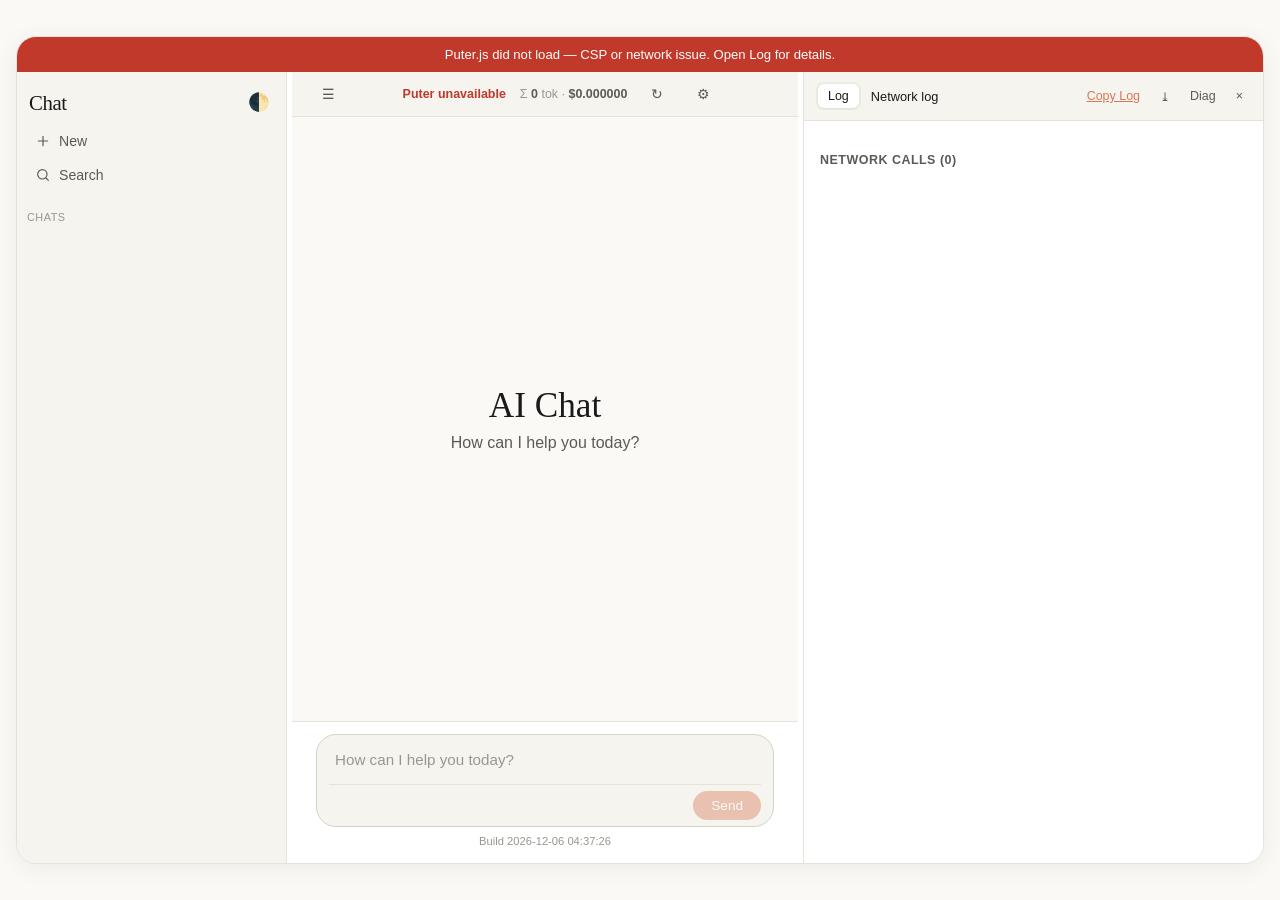
==== index.html @ 07fd9dcd "Update index.html" ====
<!DOCTYPE html>
<html lang="en" data-theme="light">
<head>
<meta charset="UTF-8" />
<meta http-equiv="Content-Security-Policy" content="default-src 'self'; script-src 'self' 'unsafe-eval' 'unsafe-inline' https://js.puter.com; connect-src 'self' https://api.puter.com https://js.puter.com https://*.puter.com wss://api.puter.com wss://*.puter.com; style-src 'self' 'unsafe-inline' https://fonts.googleapis.com; font-src 'self' data: https://js.puter.com https://fonts.gstatic.com https://fonts.googleapis.com; img-src 'self' data: blob: https:; frame-src 'self' data: blob: https://puter.com https://*.puter.com; child-src 'self' data: blob: https://puter.com https://*.puter.com;">
<meta name="viewport" content="width=device-width, initial-scale=1.0" />
<title>AI Chat · Puter</title>
<style>
:root{
  --bg:#faf9f5;--surface-0:#ffffff;--surface-1:#f5f4ee;--surface-2:#ecebe3;--surface-3:#e4e2d7;
  --text-primary:#1a1a1a;--text-secondary:#5c5a54;--text-muted:#9a978e;
  --border:#e5e3d9;--border-strong:#d6d3c6;--accent:#d97757;--accent-hover:#c96647;--danger:#c0392b;
  --user-bubble:#f0eee6;--code-bg:#f7f6f0;--code-border:#e0ddd2;
  --font-ui:'Segoe UI',-apple-system,BlinkMacSystemFont,sans-serif;
  --font-serif:Georgia,'Times New Roman',serif;
  --font-mono:'SF Mono','Consolas','Courier New',monospace;
  --radius:12px;--radius-sm:8px;--radius-lg:20px;
  --sidebar-w:270px;--sidepanel-w:460px;
}
[data-theme="dark"]{
  --bg:#1a1915;--surface-0:#22211d;--surface-1:#2a2924;--surface-2:#35332c;--surface-3:#3f3d35;
  --text-primary:#f0eee6;--text-secondary:#b8b5a8;--text-muted:#7d7a6e;
  --border:#3a3830;--border-strong:#4a4840;--accent:#d97757;--accent-hover:#e88a6c;
  --user-bubble:#35332c;--code-bg:#1e1d19;--code-border:#3a3830;
}
*{margin:0;padding:0;box-sizing:border-box}
body{font-family:var(--font-ui);background:var(--bg);color:var(--text-primary);min-height:100vh;overflow:hidden;display:flex;justify-content:center;align-items:center;padding:16px;transition:background .2s,color .2s}
.app-layout{display:flex;width:100%;max-width:1500px;height:92vh;background:var(--surface-0);border-radius:var(--radius-lg);box-shadow:0 4px 24px rgba(0,0,0,.06);overflow:hidden;border:1px solid var(--border);position:relative;flex-direction:column}
.banner{display:none;padding:10px 16px;background:var(--danger);color:#fff;font-size:.82rem;text-align:center;font-weight:500}
.banner.visible{display:block}
.loading-banner{display:none;padding:8px 16px;background:var(--surface-2);color:var(--text-secondary);font-size:.8rem;text-align:center;border-bottom:1px solid var(--border)}
.loading-banner.visible{display:block}
.loading-banner .spinner{display:inline-block;width:12px;height:12px;border:2px solid var(--border-strong);border-top-color:var(--accent);border-radius:50%;animation:spin .8s linear infinite;vertical-align:-2px;margin-right:6px}
@keyframes spin{to{transform:rotate(360deg)}}
.main-row{display:flex;flex:1;min-height:0;position:relative}
.sidebar{width:var(--sidebar-w);background:var(--surface-1);border-right:1px solid var(--border);display:flex;flex-direction:column;flex-shrink:0;overflow:hidden;transition:width .15s ease}
.sidebar.hidden{width:0;border-right:none}
.sidebar-header{padding:16px 12px 8px;display:flex;justify-content:space-between;align-items:center}
.brand{font-family:var(--font-serif);font-size:1.3rem;font-weight:500;letter-spacing:-.02em}
.sidebar-header button{background:none;border:none;font-size:1.1rem;cursor:pointer;color:var(--text-muted);padding:4px;border-radius:6px}
.sidebar-header button:hover{background:var(--surface-2)}
.sidebar-rows{padding:0 8px 8px;display:flex;flex-direction:column;gap:2px}
.side-row{display:flex;align-items:center;gap:8px;padding:8px 10px;border-radius:8px;cursor:pointer;font-size:.88rem;color:var(--text-secondary);background:none;border:none;text-align:left;width:100%;transition:background .15s;white-space:nowrap}
.side-row:hover{background:var(--surface-2);color:var(--text-primary)}
.side-row svg{width:16px;height:16px;flex-shrink:0;stroke:currentColor;fill:none;stroke-width:1.8;stroke-linecap:round;stroke-linejoin:round}
.side-row .shortcut{margin-left:auto;font-size:.68rem;color:var(--text-muted);opacity:0;transition:opacity .15s}
.side-row:hover .shortcut{opacity:1}
.history-list{flex:1;overflow-y:auto;padding:4px 8px 8px}
.history-section-label{font-size:.68rem;text-transform:uppercase;letter-spacing:.5px;color:var(--text-muted);padding:12px 10px 4px}
.history-item{padding:8px 12px;border-radius:var(--radius-sm);cursor:pointer;font-size:.85rem;color:var(--text-secondary);margin-bottom:2px;white-space:nowrap;overflow:hidden;text-overflow:ellipsis;transition:background .15s}
.history-item:hover{background:var(--surface-2)}
.history-item.active{background:var(--surface-3);color:var(--text-primary);font-weight:500}
.history-meta{font-size:.66rem;color:var(--text-muted);margin-top:2px;font-variant-numeric:tabular-nums}
.resizer{width:5px;background:transparent;cursor:col-resize;flex-shrink:0;position:relative;z-index:5;transition:background .15s}
.resizer:hover,.resizer.dragging{background:var(--accent);opacity:.5}
.chat-container{flex:1;display:flex;flex-direction:column;min-width:0;position:relative}
.top-bar{display:flex;justify-content:space-between;align-items:center;padding:10px 20px;background:var(--surface-1);border-bottom:1px solid var(--border);gap:12px}
.top-bar button{background:none;border:none;font-size:.85rem;color:var(--text-secondary);cursor:pointer;padding:4px 10px;border-radius:6px;transition:background .15s}
.top-bar button:hover{background:var(--surface-2)}
.top-bar button.hidden{display:none}
.usage-bar{display:flex;gap:14px;align-items:center;font-size:.78rem;color:var(--text-muted);flex-wrap:wrap}
.usage-bar b{color:var(--text-secondary);font-weight:600}
.usage-bar .err{color:var(--danger);font-weight:600}
.chat-messages{flex:1;padding:28px 24px;overflow-y:auto;display:flex;flex-direction:column;gap:18px;background:var(--bg);position:relative}
.welcome{text-align:center;color:var(--text-muted);margin:auto;padding:40px}
.welcome h1{font-family:var(--font-serif);font-weight:400;font-size:2.2rem;margin-bottom:8px;color:var(--text-primary)}
.welcome p{font-size:1rem;color:var(--text-secondary)}
.message{max-width:82%;padding:14px 18px;border-radius:var(--radius);line-height:1.6;font-size:.95rem}
.user-message{background:var(--user-bubble);align-self:flex-end;border-bottom-right-radius:4px}
.ai-message{background:var(--surface-0);border:1px solid var(--border);align-self:flex-start;border-bottom-left-radius:4px;width:82%}
.ai-message.error{border-color:var(--danger)}
.message-sender{font-size:.7rem;font-weight:600;text-transform:uppercase;letter-spacing:.4px;color:var(--text-muted);margin-bottom:6px;font-family:var(--font-mono)}
.message-content{white-space:pre-wrap;word-break:break-word}
.reasoning{margin:8px 0;border:1px solid var(--border);border-radius:8px;background:var(--surface-1);overflow:hidden}
.reasoning summary{padding:6px 12px;font-size:.75rem;color:var(--text-secondary);cursor:pointer;user-select:none;background:var(--surface-2)}
.reasoning pre{padding:10px 12px;font-family:var(--font-mono);font-size:.78rem;line-height:1.5;color:var(--text-primary);white-space:pre-wrap;max-height:220px;overflow:auto}
.code-block{margin:10px 0;border:1px solid var(--code-border);border-radius:8px;overflow:hidden;background:var(--code-bg);white-space:normal}
.code-block-header{display:flex;justify-content:space-between;align-items:center;padding:6px 12px;background:var(--surface-2);font-size:.72rem;color:var(--text-secondary);border-bottom:1px solid var(--code-border)}
.code-block-header button{background:none;border:none;font-size:.72rem;color:var(--accent);cursor:pointer;text-decoration:underline}
.code-block pre{margin:0;padding:12px;overflow-x:auto;font-family:var(--font-mono);font-size:.8rem;line-height:1.5;color:var(--text-primary);white-space:pre}
.msg-meta{margin-top:10px;display:flex;justify-content:space-between;align-items:center;gap:8px;font-size:.7rem;color:var(--text-muted);font-variant-numeric:tabular-nums;border-top:1px solid var(--border);padding-top:8px;flex-wrap:wrap}
.msg-meta button{background:none;border:none;font-size:.7rem;color:var(--accent);cursor:pointer;text-decoration:underline;padding:0}
.scroll-helper{position:absolute;left:50%;transform:translateX(-50%);bottom:20px;width:36px;height:36px;border-radius:50%;background:var(--surface-0);border:1px solid var(--border-strong);box-shadow:0 2px 8px rgba(0,0,0,.1);display:none;align-items:center;justify-content:center;cursor:pointer;z-index:10;color:var(--text-secondary)}
.scroll-helper.visible{display:flex}
.scroll-helper:hover{background:var(--surface-2)}
.composer{padding:12px 24px 16px;background:var(--surface-0);border-top:1px solid var(--border)}
.attachments{display:none;flex-wrap:wrap;gap:8px;margin-bottom:8px}
.attachments.active{display:flex}
.attachment-tile{display:flex;align-items:center;gap:8px;padding:6px 10px;background:var(--surface-2);border:1px solid var(--border-strong);border-radius:8px;font-size:.78rem;max-width:220px}
.attachment-tile .icon{width:24px;height:24px;flex-shrink:0;display:flex;align-items:center;justify-content:center;background:#418CFF;border-radius:5px;color:#fff;font-size:.6rem;font-weight:700}
.attachment-tile .info{flex:1;min-width:0}
.attachment-tile .name{color:var(--text-primary);white-space:nowrap;overflow:hidden;text-overflow:ellipsis}
.attachment-tile .size{font-size:.65rem;color:var(--text-muted)}
.attachment-tile .remove{background:none;border:none;font-size:1rem;cursor:pointer;color:var(--text-muted);padding:0 2px}
.attachment-tile .remove:hover{color:var(--accent)}
.composer-box{background:var(--surface-1);border:1px solid var(--border-strong);border-radius:var(--radius-lg);padding:10px 12px 6px;transition:border-color .2s,box-shadow .2s}
.composer-box:focus-within{border-color:var(--accent);box-shadow:0 0 0 3px rgba(217,119,87,.12)}
#chatInput{width:100%;background:transparent;border:none;outline:none;font-family:var(--font-ui);font-size:.95rem;line-height:1.5;color:var(--text-primary);resize:none;min-height:24px;max-height:200px;padding:4px 6px}
#chatInput::placeholder{color:var(--text-muted)}
.composer-chin{display:flex;justify-content:space-between;align-items:center;padding-top:6px;margin-top:4px;border-top:1px solid var(--border)}
.chin-left{display:flex;align-items:center;gap:8px;min-width:0}
.chin-left.hidden{display:none}
.chin-right{display:flex;align-items:center;gap:8px;margin-left:auto}
.model-select{background:transparent;border:none;font-size:.8rem;color:var(--text-secondary);cursor:pointer;padding:4px 6px;border-radius:6px;outline:none;max-width:170px}
.model-select:hover{background:var(--surface-2)}
.model-select option{background:var(--surface-0);color:var(--text-primary)}
.send-btn{background:var(--accent);color:#fff;border:none;padding:7px 18px;border-radius:20px;font-size:.85rem;font-weight:500;cursor:pointer;transition:background .15s,opacity .15s}
.send-btn:hover:not(:disabled){background:var(--accent-hover)}
.send-btn:disabled{opacity:.4;cursor:not-allowed}
.streaming{display:none;text-align:center;color:var(--text-muted);font-size:.8rem;margin-top:8px}
.streaming.active{display:block}
.build-status{text-align:center;padding-top:8px;font-size:.7rem;color:var(--text-muted);font-variant-numeric:tabular-nums}
.side-panel{width:var(--sidepanel-w);background:var(--surface-1);border-left:1px solid var(--border);display:flex;flex-direction:column;flex-shrink:0;overflow:hidden;transition:width .15s ease}
.side-panel.hidden{width:0;border-left:none}
.side-panel-header{display:flex;align-items:center;gap:6px;padding:10px 12px;border-bottom:1px solid var(--border);background:var(--surface-1);flex-wrap:wrap}
.segmented{display:inline-flex;background:var(--surface-2);border-radius:8px;padding:2px;flex-shrink:0}
.segmented button{background:none;border:none;padding:5px 10px;border-radius:6px;font-size:.78rem;color:var(--text-secondary);cursor:pointer}
.segmented button.active{background:var(--surface-0);color:var(--text-primary);box-shadow:0 1px 2px rgba(0,0,0,.05)}
.side-title{flex:1;min-width:120px;font-size:.8rem;color:var(--text-secondary);white-space:nowrap;overflow:hidden;text-overflow:ellipsis;padding-left:4px}
.side-title b{color:var(--text-primary);font-weight:500}
.side-title .sep{opacity:.5;margin:0 4px}
.side-actions{display:flex;gap:4px;flex-shrink:0;flex-wrap:wrap}
.side-actions button{background:none;border:none;font-size:.78rem;color:var(--text-secondary);cursor:pointer;padding:4px 8px;border-radius:6px}
.side-actions button:hover{background:var(--surface-2);color:var(--text-primary)}
.side-actions .primary{color:var(--accent);text-decoration:underline}
.side-close{font-size:1.1rem;padding:2px 8px;color:var(--text-muted);background:none;border:none;cursor:pointer;border-radius:6px;line-height:1}
.side-close:hover{background:var(--surface-2);color:var(--text-primary)}
.side-body{flex:1;display:flex;flex-direction:column;overflow:hidden;background:var(--surface-0)}
.side-tab{flex:1;display:flex;flex-direction:column;overflow:hidden;min-height:0}
.side-tab[hidden]{display:none}
.preview-frame{flex:1;border:none;background:#fff;width:100%;height:100%}
.code-preview{flex:1;padding:16px;overflow:auto;font-family:var(--font-mono);font-size:.78rem;line-height:1.5;background:var(--code-bg);white-space:pre-wrap;word-break:break-all}
.raw-viewer,.log-viewer,.settings-viewer{flex:1;padding:16px;overflow:auto;font-family:var(--font-ui);font-size:.82rem;line-height:1.6;color:var(--text-primary);background:var(--surface-0)}
.raw-viewer h4,.log-viewer h4,.settings-viewer h4{font-family:var(--font-ui);font-size:.78rem;margin:14px 0 6px;color:var(--text-secondary);text-transform:uppercase;letter-spacing:.5px}
.raw-viewer .chunk,.log-viewer .entry{background:var(--surface-2);border-radius:4px;padding:6px 8px;margin:4px 0;border-left:2px solid var(--accent);font-family:var(--font-mono);font-size:.72rem;white-space:pre-wrap;word-break:break-word}
.log-viewer .entry.ok{border-left-color:#2e7d32}
.log-viewer .entry.warn{border-left-color:#e67e22}
.log-viewer .entry.err{border-left-color:var(--danger)}
.log-viewer .entry .meta{display:flex;justify-content:space-between;font-size:.66rem;color:var(--text-muted);margin-bottom:4px}
.settings-viewer details,.modal-body details{border:1px solid var(--border);border-radius:6px;padding:6px 10px;margin:6px 0;background:var(--surface-1)}
.settings-viewer summary,.modal-body summary{cursor:pointer;font-size:.82rem;color:var(--text-primary)}
.k{color:var(--text-muted);font-size:.72rem;text-transform:uppercase;letter-spacing:.4px}
.v{font-family:var(--font-mono);font-size:.78rem;word-break:break-all}
.modal-backdrop{display:none;position:fixed;inset:0;background:rgba(0,0,0,.45);z-index:50;align-items:center;justify-content:center}
.modal-backdrop.open{display:flex}
.modal{background:var(--surface-0);border:1px solid var(--border);border-radius:12px;max-width:640px;width:90%;max-height:80vh;display:flex;flex-direction:column;overflow:hidden}
.modal-header{display:flex;justify-content:space-between;align-items:center;padding:14px 18px;border-bottom:1px solid var(--border)}
.modal-header h2{font-size:1rem;font-weight:600}
.modal-body{padding:18px;overflow:auto}
.modal-body h4{font-size:.78rem;text-transform:uppercase;letter-spacing:.5px;color:var(--text-secondary);margin:14px 0 6px}
.modal-body .row{font-size:.82rem;margin:4px 0}
.modal-body .row b{color:var(--text-primary)}
@media(max-width:900px){.sidebar{display:none}.side-panel{width:340px}.resizer{display:none}}
@media(max-width:600px){body{padding:0}.app-layout{height:100vh;border-radius:0;border:none}.side-panel{display:none}.message{max-width:92%}.ai-message{width:92%}}
</style>
</head>
<body>
<div class="app-layout">
  <div class="loading-banner" id="loadingBanner"><span class="spinner"></span><span id="loadingText">Connecting to Puter…</span></div>
  <div class="banner" id="banner"></div>
  <div class="main-row">
    <aside class="sidebar" id="sidebar">
      <div class="sidebar-header"><div class="brand">Chat</div><button id="toggleThemeBtn" title="Toggle theme">🌓</button></div>
      <div class="sidebar-rows">
        <button class="side-row" id="newChatRow">
          <svg viewBox="0 0 24 24"><path d="M12 5v14M5 12h14"/></svg>
          <span>New</span><span class="shortcut">Ctrl+Shift+O</span>
        </button>
        <button class="side-row" id="searchRow">
          <svg viewBox="0 0 24 24"><circle cx="11" cy="11" r="7"/><path d="m20 20-3.5-3.5"/></svg>
          <span>Search</span><span class="shortcut">Ctrl+K</span>
        </button>
      </div>
      <div class="history-section-label">Chats</div>
      <div class="history-list" id="historyList"></div>
    </aside>
    <div class="resizer" id="leftResizer" title="Drag to resize sidebar"></div>

    <div class="chat-container">
      <div class="top-bar">
        <button id="toggleSidebarBtn" title="Toggle History">☰</button>
        <div class="usage-bar" id="usageBar">
          <span id="usageText">Usage loading…</span>
          <span id="totalUsage" title="Total tokens used across all chats">Σ <b>0</b> tok · <b>$0.000000</b></span>
          <button id="refreshUsageBtn" title="Refresh Puter quota">↻</button>
          <button id="settingsBtn" title="Settings">⚙</button>
        </div>
        <div style="display:flex;gap:4px">
          <button id="toggleLogBtn" class="hidden" title="Show code panel">Code</button>
          <button id="toggleNetLogBtn" class="hidden" title="Show network log">Log</button>
        </div>
      </div>

      <main class="chat-messages" id="chatMessages">
        <div class="welcome" id="welcome"><h1>AI Chat</h1><p>How can I help you today?</p></div>
      </main>
      <button class="scroll-helper" id="scrollHelper" title="Scroll to bottom">↓</button>

      <footer class="composer">
        <div class="attachments" id="attachments"></div>
        <div class="composer-box">
          <textarea id="chatInput" placeholder="How can I help you today?" rows="1"></textarea>
          <div class="composer-chin">
            <div class="chin-left hidden" id="modelRow">
              <select id="providerSelect" class="model-select"><option value="">Provider…</option></select>
              <select id="modelSelect" class="model-select"><option value="">Model…</option></select>
            </div>
            <div class="chin-right"><button id="sendBtn" class="send-btn" disabled>Send</button></div>
          </div>
        </div>
        <div id="streamingIndicator" class="streaming">Thinking…</div>
        <div class="build-status"><span id="build" class="status-build"></span></div>
      </footer>
    </div>

    <div class="resizer" id="rightResizer" title="Drag to resize panel"></div>
    <aside class="side-panel hidden" id="sidePanel">
      <div class="side-panel-header">
        <div class="segmented" role="tablist" id="tabStrip"></div>
        <div class="side-title" id="sideTitle"></div>
        <div class="side-actions" id="sideActions">
          <button class="primary" id="copyBtn" title="Copy current tab contents">Copy</button>
          <button id="downloadBtn" title="Download file">⤓</button>
          <button id="diagnosticsBtn" title="Copy diagnostics (log + HTML)">Diag</button>
          <button class="side-close" id="closeSidePanelBtn" title="Close">×</button>
        </div>
      </div>
      <div class="side-body">
        <div class="side-tab" id="tab-preview" hidden><iframe class="preview-frame" id="previewFrame" sandbox="allow-scripts allow-same-origin allow-popups allow-forms" referrerpolicy="no-referrer"></iframe></div>
        <div class="side-tab" id="tab-code" hidden><pre class="code-preview"><code id="codeContent"></code></pre></div>
        <div class="side-tab" id="tab-raw" hidden><div class="raw-viewer" id="rawViewer"></div></div>
        <div class="side-tab" id="tab-log" hidden><div class="log-viewer" id="logViewer"></div></div>
        <div class="side-tab" id="tab-settings" hidden><div class="settings-viewer" id="settingsViewer"></div></div>
      </div>
    </aside>
  </div>
</div>

<div class="modal-backdrop" id="settingsModal">
  <div class="modal">
    <div class="modal-header">
      <h2>Settings · Account &amp; Models</h2>
      <button class="side-close" id="closeSettingsBtn" title="Close">×</button>
    </div>
    <div class="modal-body" id="settingsModalBody"></div>
  </div>
</div>

<script>
/* ---------- HELPERS ---------- */
const esc = s => String(s ?? '').replace(/&/g,'&amp;').replace(/</g,'&lt;').replace(/>/g,'&gt;').replace(/"/g,'&quot;');
const num = (n, d = 2) => (typeof n === 'number' && isFinite(n)) ? n.toFixed(d) : '?';
function safeJSON(key, fallback) { try { const v = JSON.parse(localStorage.getItem(key) || 'null'); return v ?? fallback; } catch (_) { return fallback; } }

/* ---------- BUILD STAMP ---------- */
(function () {
  const KEY = 'puter-build-meta';
  const prev = safeJSON(KEY, null);
  let stamp, version = null, note = null, clockWorks = false;
  try {
    const now = new Date();
    if (now.getFullYear() < 2020) throw new Error('clock suspicious');
    const pad = n => String(n).padStart(2, '0');
    stamp = `${now.getFullYear()}-${pad(now.getMonth()+1)}-${pad(now.getDate())} ${pad(now.getHours())}:${pad(now.getMinutes())}:${pad(now.getSeconds())}`;
    clockWorks = true;
  } catch (e) {
    stamp = 'unknown';
    version = (prev && prev.version ? prev.version : 0) + 1;
    note = 'No clock access — version bumped.';
  }
  try { localStorage.setItem(KEY, JSON.stringify({ stamp, version, note, clockWorks })); } catch (_) {}
  document.addEventListener('DOMContentLoaded', () => {
    const el = document.getElementById('build');
    if (el) el.textContent = clockWorks ? `Build ${stamp}` : `Build ${stamp} · v${version} (${note})`;
  });
})();

/* ---------- NETWORK LOG (capped) ---------- */
window.__netLog = [];
(function(){
  const MAX = 200;
  const push = e => { window.__netLog.push(e); if (window.__netLog.length > MAX) window.__netLog.shift(); };
  const origFetch = window.fetch;
  window.fetch = async function(...args) {
    const start = performance.now();
    const url = typeof args[0] === 'string' ? args[0] : (args[0] && args[0].url) || String(args[0]);
    const method = (args[1] && args[1].method) || (args[0] && args[0].method) || 'GET';
    let reqBody = '';
    try { reqBody = args[1] && args[1].body ? String(args[1].body).slice(0, 2000) : ''; } catch(_) {}
    const entry = { ts: new Date().toISOString(), method, url, reqBody, status: null, resBody: '', ms: null, error: null };
    push(entry);
    try {
      const res = await origFetch.apply(this, args);
      entry.status = res.status;
      entry.ms = Math.round(performance.now() - start);
      // Only buffer small, non-streaming bodies for the log
      const ct = res.headers.get('content-type') || '';
      if (!/event-stream|ndjson/i.test(ct)) {
        try { res.clone().text().then(t => { entry.resBody = (t || '').slice(0, 4000); }).catch(()=>{}); } catch(_) {}
      } else entry.resBody = '(streaming body not logged)';
      return res;
    } catch (err) {
      entry.ms = Math.round(performance.now() - start);
      entry.error = String(err);
      throw err;
    }
  };
  const XO = window.XMLHttpRequest;
  if (XO) {
    const open = XO.prototype.open, send = XO.prototype.send;
    XO.prototype.open = function(method, url) {
      this.__log = { ts: new Date().toISOString(), method, url: String(url), reqBody: '', status: null, resBody: '', ms: null, error: null };
      this.__start = performance.now();
      push(this.__log);
      return open.apply(this, arguments);
    };
    XO.prototype.send = function(body) {
      if (this.__log) { try { this.__log.reqBody = body ? String(body).slice(0, 2000) : ''; } catch(_) {} }
      this.addEventListener('loadend', () => {
        if (!this.__log) return;
        this.__log.status = this.status;
        this.__log.ms = Math.round(performance.now() - this.__start);
        try { this.__log.resBody = (this.responseText || '').slice(0, 4000); } catch(_) {}
      });
      return send.apply(this, arguments);
    };
  }
})();

/* ---------- PROVIDER LABEL ---------- */
const PROVIDER_LABELS = {
  anthropic:'Anthropic',openai:'OpenAI',google:'Google',deepseek:'DeepSeek',
  alibaba:'Alibaba',qwen:'Alibaba',meta:'Meta',mistral:'Mistral',
  xai:'xAI',cohere:'Cohere',minimax:'MiniMax',moonshot:'Moonshot',
  zhipu:'Zhipu','z-ai':'Z.AI',kimi:'Kimi',microsoft:'Microsoft',
  perplexity:'Perplexity',together:'Together','together-ai':'Together',
  togetherai:'Together',openrouter:'OpenRouter',infron:'Infron',
  glm:'Zhipu',baidu:'Baidu',bytedance:'ByteDance',stepfun:'StepFun',
  nvidia:'NVIDIA',amazon:'Amazon',ai21:'AI21',reka:'Reka',sakana:'Sakana'
};
function providerLabel(p) {
  if (!p) return 'Other';
  const k = String(p).toLowerCase();
  return PROVIDER_LABELS[k] || (k.charAt(0).toUpperCase() + k.slice(1));
}
function inferProvider(id) {
  const s = String(id || '').toLowerCase();
  if (s.startsWith('claude') || s.startsWith('infron:anthropic') || s.startsWith('openrouter:anthropic')) return 'anthropic';
  if (s.startsWith('gpt') || s.startsWith('o1') || s.startsWith('o3') || s.startsWith('o4') || s.includes('/openai/')) return 'openai';
  if (s.startsWith('gemini') || s.startsWith('gemma') || s.includes('/google/')) return 'google';
  if (s.startsWith('deepseek') || s.includes('/deepseek')) return 'deepseek';
  if (s.startsWith('qwen') || s.includes('/qwen')) return 'alibaba';
  if (s.startsWith('glm') || s.includes('/z-ai') || s.includes('/zhipu') || s.startsWith('zhipu')) return 'zhipu';
  if (s.startsWith('kimi') || s.includes('/moonshot')) return 'moonshot';
  if (s.startsWith('minimax') || s.includes('/minimax')) return 'minimax';
  if (s.startsWith('llama') || s.startsWith('meta-llama') || s.includes('/meta')) return 'meta';
  if (s.startsWith('mistral') || s.includes('/mistral')) return 'mistral';
  if (s.startsWith('grok') || s.includes('/x-ai')) return 'xai';
  if (s.startsWith('command') || s.includes('/cohere')) return 'cohere';
  if (s.startsWith('nova') || s.includes('/amazon')) return 'amazon';
  if (s.startsWith('sonar') || s.includes('/perplexity')) return 'perplexity';
  if (s.includes('openrouter')) return 'openrouter';
  if (s.includes('infron')) return 'infron';
  if (s.includes('togetherai') || s.includes('together')) return 'togetherai';
  if (s.includes('seed') || s.includes('bytedance')) return 'bytedance';
  if (s.startsWith('step-') || s.includes('/stepfun')) return 'stepfun';
  if (s.includes('nemotron') || s.includes('/nvidia')) return 'nvidia';
  if (s.includes('muse')) return 'meta';
  if (s.includes('fugu') || s.includes('sakana')) return 'sakana';
  return 'other';
}

/* ---------- USAGE NORMALISER ----------
 * Shapes seen from Puter:
 *   A) prompt_tokens / completion_tokens / cached_tokens / usd_cents / cost   (OpenAI-style)
 *   B) input_tokens / output_tokens / cache_read_input_tokens / thinking_tokens / usd_cents / cost (Anthropic-style)
 * usd_cents = US cents.  cost = microcents (1 microcent = 1e-6 cent = 1e-8 USD).
 */
function normaliseUsage(u) {
  if (!u || typeof u !== 'object') return null;
  const inTok = u.prompt_tokens ?? u.input_tokens ?? 0;
  const outTok = u.completion_tokens ?? u.output_tokens ?? 0;
  const cachedTok = u.cached_tokens ?? u.cache_read_input_tokens ?? 0;
  const thinkingTok = u.thinking_tokens ?? 0;
  let usd = null, micro = null;
  if (typeof u.usd_cents === 'number') { usd = u.usd_cents / 100; micro = Math.round(u.usd_cents * 1e6); }
  else if (typeof u.cost === 'number') { usd = u.cost / 1e8; micro = Math.round(u.cost); }
  return { inTok, outTok, cachedTok, thinkingTok, usd, micro, raw: u };
}

/* ---------- APP ---------- */
class AIChatApp {
  constructor() {
    this.$ = id => document.getElementById(id);
    this.chatMessages = this.$('chatMessages');
    this.chatInput = this.$('chatInput');
    this.sendBtn = this.$('sendBtn');
    this.providerSelect = this.$('providerSelect');
    this.modelSelect = this.$('modelSelect');
    this.modelRow = this.$('modelRow');
    this.streamingEl = this.$('streamingIndicator');
    this.usageText = this.$('usageText');
    this.totalUsage = this.$('totalUsage');
    this.historyList = this.$('historyList');
    this.sidebar = this.$('sidebar');
    this.sidePanel = this.$('sidePanel');
    this.codeContent = this.$('codeContent');
    this.previewFrame = this.$('previewFrame');
    this.rawViewer = this.$('rawViewer');
    this.logViewer = this.$('logViewer');
    this.settingsViewer = this.$('settingsViewer');
    this.codeToggleBtn = this.$('toggleLogBtn');
    this.netLogToggleBtn = this.$('toggleNetLogBtn');
    this.attachmentsEl = this.$('attachments');
    this.scrollHelper = this.$('scrollHelper');
    this.tabStrip = this.$('tabStrip');
    this.sideTitle = this.$('sideTitle');
    this.copyBtn = this.$('copyBtn');
    this.downloadBtn = this.$('downloadBtn');
    this.banner = this.$('banner');
    this.loadingBanner = this.$('loadingBanner');
    this.loadingText = this.$('loadingText');

    this.isProcessing = false;
    this.signedIn = false;
    this.currentChatId = null;
    this.chats = safeJSON('puter-chats', {});
    this.attachments = [];
    this.modelsByProvider = {};
    this.allModels = [];
    this.currentPanelState = null;
    this.currentRaw = null;
    this.activeTab = null;
    this.availableTabs = [];
    this.lastQuota = null;
    this.accountInfo = null;

    this.init();
  }
  puterReady() { return typeof window.puter !== 'undefined'; }
  showBanner(msg) { this.banner.textContent = msg; this.banner.classList.add('visible'); }
  hideBanner() { this.banner.classList.remove('visible'); }
  setLoading(msg) {
    if (msg) { this.loadingText.textContent = msg; this.loadingBanner.classList.add('visible'); }
    else this.loadingBanner.classList.remove('visible');
  }

  async init() {
    this.bindEvents();
    this.loadHistory();
    this.loadTheme();
    this.setupTextarea();
    this.setupResizers();
    this.setupScrollHelper();
    this.updateTotalUsage();
    this.renderNetworkLog();

    if (!this.puterReady()) {
      this.showBanner('Puter.js did not load — CSP or network issue. Open Log for details.');
      this.usageText.innerHTML = '<span class="err">Puter unavailable</span>';
      this.providerSelect.innerHTML = '<option value="">Puter unavailable</option>';
      this.sendBtn.disabled = true;
      this.openTabs(['log'], 'log');
      return;
    }
    this.setLoading('Connecting to Puter…');
    let signedIn = false;
    try { signedIn = await puter.auth.isSignedIn(); } catch (_) {}
    if (!signedIn) { this.setLoading(null); this.showSignInPrompt(); return; }
    await this.afterSignIn();
  }

  bindEvents() {
    this.sendBtn.addEventListener('click', e => { e.preventDefault(); this.handleSend(); });
    this.$('refreshUsageBtn').addEventListener('click', () => this.loadUsage());
    this.$('toggleSidebarBtn').addEventListener('click', () => this.sidebar.classList.toggle('hidden'));
    this.codeToggleBtn.addEventListener('click', () => this.openTabs(['preview','code'], 'preview'));
    this.netLogToggleBtn.addEventListener('click', () => this.openTabs(['log'], 'log'));
    this.$('closeSidePanelBtn').addEventListener('click', () => this.sidePanel.classList.add('hidden'));
    this.$('settingsBtn').addEventListener('click', () => this.openSettings());
    this.$('closeSettingsBtn').addEventListener('click', () => this.$('settingsModal').classList.remove('open'));
    this.$('settingsModal').addEventListener('click', e => {
      if (e.target === this.$('settingsModal')) this.$('settingsModal').classList.remove('open');
    });

    this.$('newChatRow').addEventListener('click', () => this.newChat());
    this.$('searchRow').addEventListener('click', () => this.focusSearch());

    this.copyBtn.addEventListener('click', () => this.copyCurrent());
    this.downloadBtn.addEventListener('click', () => this.downloadCurrent());
    this.$('diagnosticsBtn').addEventListener('click', () => this.copyDiagnostics());

    this.chatInput.addEventListener('input', () => {
      this.chatInput.style.height = 'auto';
      this.chatInput.style.height = Math.min(this.chatInput.scrollHeight, 200) + 'px';
      this.updateSendState();
    });
    this.chatInput.addEventListener('keydown', e => {
      if (e.key === 'Enter' && !e.shiftKey && !e.isComposing) { e.preventDefault(); this.handleSend(); }
    });
    this.chatInput.addEventListener('paste', e => {
      const text = e.clipboardData.getData('text');
      if (text.length > 500) { e.preventDefault(); this.addAttachment(text); }
    });

    this.$('toggleThemeBtn').addEventListener('click', () => {
      const cur = document.documentElement.getAttribute('data-theme');
      const next = cur === 'light' ? 'dark' : 'light';
      document.documentElement.setAttribute('data-theme', next);
      try { localStorage.setItem('puter-theme', next); } catch (_) {}
    });

    this.providerSelect.addEventListener('change', () => {
      const p = this.providerSelect.value;
      this.modelSelect.innerHTML = '';
      if (!p) { this.modelSelect.innerHTML = '<option value="">Model…</option>'; return; }
      const models = this.modelsByProvider[p] || [];
      models.forEach(m => {
        const o = document.createElement('option');
        o.value = m.id; o.textContent = m.name || m.id;
        this.modelSelect.appendChild(o);
      });
      if (models.length) this.modelSelect.value = models[0].id;
      const saved = localStorage.getItem('puter-model');
      if (saved && models.some(m => m.id === saved)) this.modelSelect.value = saved;
    });
    this.modelSelect.addEventListener('change', () => { try { localStorage.setItem('puter-model', this.modelSelect.value); } catch (_) {} });

    document.addEventListener('keydown', e => {
      if ((e.ctrlKey || e.metaKey) && e.shiftKey && e.key.toLowerCase() === 'o') { e.preventDefault(); this.newChat(); }
      else if ((e.ctrlKey || e.metaKey) && e.key.toLowerCase() === 'k') { e.preventDefault(); this.focusSearch(); }
    });

    setInterval(() => { if (this.signedIn) this.loadUsage(); }, 60000);
  }

  // Search was wired up but never implemented: filter the history list.
  focusSearch() {
    this.sidebar.classList.remove('hidden');
    const q = prompt('Search chats:');
    if (q === null) return;
    this.loadHistory(q.trim().toLowerCase());
  }

  updateSendState() {
    this.sendBtn.disabled = this.isProcessing || !this.signedIn ||
      (this.chatInput.value.trim() === '' && this.attachments.length === 0);
  }

  openTabs(tabs, active) {
    this.availableTabs = tabs;
    this.switchTab(active, true);
    this.sidePanel.classList.remove('hidden');
  }

  renderTabs() {
    this.tabStrip.innerHTML = '';
    this.availableTabs.forEach(t => {
      const b = document.createElement('button');
      b.dataset.tab = t;
      b.textContent = t === 'raw' ? 'Response' : (t.charAt(0).toUpperCase() + t.slice(1));
      if (t === this.activeTab) b.classList.add('active');
      b.addEventListener('click', () => this.switchTab(t));
      this.tabStrip.appendChild(b);
    });
  }

  switchTab(t) {
    this.activeTab = t;
    this.renderTabs();
    ['preview','code','raw','log','settings'].forEach(n => { this.$('tab-' + n).hidden = t !== n; });
    if (t === 'raw') this.renderResponseViewer();
    if (t === 'log') this.renderNetworkLog();
    if (t === 'settings') this.renderSettingsView();
    this.updateCopyLabel();
    this.updateSideTitle();
  }

  updateSideTitle() {
    if (this.activeTab === 'raw' && this.currentRaw) {
      this.sideTitle.innerHTML = `<b>Response</b><span class="sep">·</span>${esc(this.currentRaw.model || '')}`;
    } else if (this.activeTab === 'log') {
      this.sideTitle.innerHTML = `<b>Network log</b>`;
    } else if (this.activeTab === 'settings') {
      this.sideTitle.innerHTML = `<b>Settings</b>`;
    } else if (this.currentPanelState) {
      this.sideTitle.innerHTML = `<b>${esc(this.currentPanelState.fileName)}</b><span class="sep">·</span>${esc(this.currentPanelState.lang)}`;
    } else this.sideTitle.innerHTML = '';
  }

  updateCopyLabel() {
    const map = { preview: 'Copy', code: 'Copy', raw: 'Copy JSON', log: 'Copy Log', settings: 'Copy' };
    this.copyBtn.textContent = map[this.activeTab] || 'Copy';
  }

  async copyCurrent() {
    let text = '';
    if (this.activeTab === 'raw') text = JSON.stringify(this.currentRaw, null, 2);
    else if (this.activeTab === 'log') text = this.formatNetLog();
    else if (this.activeTab === 'settings') text = this.settingsViewer.innerText;
    else text = this.codeContent.textContent;
    try { await navigator.clipboard.writeText(text); this.copyBtn.textContent = 'Copied!'; }
    catch (_) { this.copyBtn.textContent = 'Copy failed'; }
    setTimeout(() => this.updateCopyLabel(), 1500);
  }

  downloadCurrent() {
    const s = this.currentPanelState; if (!s) return;
    const blob = new Blob([s.code], { type: 'text/plain' });
    const a = document.createElement('a');
    a.href = URL.createObjectURL(blob);
    a.download = s.fileName;   // fileName already includes the extension
    a.click();
    setTimeout(() => URL.revokeObjectURL(a.href), 1000);
  }

  formatNetLog() {
    return window.__netLog.map(e => {
      let s = `[${e.ts}] ${e.method} ${e.url}\n`;
      s += `  → status: ${e.status ?? '?'} · ${e.ms ?? '?'}ms\n`;
      if (e.reqBody) s += `  → request: ${e.reqBody}\n`;
      if (e.resBody) s += `  → response: ${e.resBody}\n`;
      if (e.error) s += `  → error: ${e.error}\n`;
      return s;
    }).join('\n');
  }

  async copyDiagnostics() {
    const diag = {
      timestamp: new Date().toISOString(),
      userAgent: navigator.userAgent,
      url: location.href,
      theme: document.documentElement.getAttribute('data-theme'),
      puterLoaded: typeof window.puter !== 'undefined',
      pageHTML: document.documentElement.outerHTML,
      networkLog: window.__netLog,
      chats: this.chats,
      models: this.modelsByProvider,
      account: this.accountInfo,
      quota: this.lastQuota
    };
    const btn = this.$('diagnosticsBtn');
    try { await navigator.clipboard.writeText(JSON.stringify(diag, null, 2)); btn.textContent = 'Copied!'; }
    catch (_) { btn.textContent = 'Failed'; }
    setTimeout(() => btn.textContent = 'Diag', 1500);
  }

  loadTheme() { const s = localStorage.getItem('puter-theme'); if (s) document.documentElement.setAttribute('data-theme', s); }
  setupTextarea() { this.chatInput.style.height = 'auto'; }

  addAttachment(text) {
    const id = Date.now() + Math.random();
    const kb = (text.length / 1024).toFixed(2);
    this.attachments.push({ id, name: `pasted-${this.attachments.length + 1}.txt`, size: `${kb} KB`, text });
    this.renderAttachments();
    this.updateSendState();
  }
  removeAttachment(id) {
    this.attachments = this.attachments.filter(a => a.id !== id);
    this.renderAttachments();
    this.updateSendState();
  }
  clearAttachments() {
    this.attachments = [];
    this.renderAttachments();
    this.updateSendState();
  }
  renderAttachments() {
    this.attachmentsEl.innerHTML = '';
    if (!this.attachments.length) { this.attachmentsEl.classList.remove('active'); return; }
    this.attachmentsEl.classList.add('active');
    this.attachments.forEach(a => {
      const tile = document.createElement('div');
      tile.className = 'attachment-tile';
      tile.innerHTML = `<div class="icon">TXT</div><div class="info"><div class="name">${esc(a.name)}</div><div class="size">${esc(a.size)}</div></div><button class="remove" title="Remove">×</button>`;
      tile.querySelector('.remove').addEventListener('click', () => this.removeAttachment(a.id));
      this.attachmentsEl.appendChild(tile);
    });
  }

  showSignInPrompt() {
    const w = this.$('welcome');
    if (w) {
      w.innerHTML = `<h1>Sign in</h1><p style="color:var(--danger);font-weight:600">Not signed in — connect your Puter account to use AI models.</p>
        <button id="signInBtn" style="margin-top:16px;padding:10px 24px;border:none;border-radius:20px;background:var(--accent);color:#fff;font-size:.95rem;cursor:pointer;">Sign in with Puter</button>`;
      this.$('signInBtn').addEventListener('click', () => this.handleSignIn());
    }
    this.usageText.innerHTML = '<span class="err">Not signed in</span>';
    this.chatInput.disabled = true; this.sendBtn.disabled = true;
  }
  async handleSignIn() {
    if (!this.puterReady()) return;
    try { await puter.auth.signIn({ attempt_temp_user_creation: true }); await this.afterSignIn(); }
    catch (e) { console.error(e); this.usageText.innerHTML = '<span class="err">Sign in failed</span>'; }
  }
  async afterSignIn() {
    this.signedIn = true;
    this.$('welcome')?.remove();
    if (!this.chatMessages.children.length) {
      this.chatMessages.innerHTML = `<div class="welcome" id="welcome"><h1>AI Chat</h1><p>How can I help you today?</p></div>`;
    }
    this.chatInput.disabled = false; this.updateSendState();
    try {
      this.setLoading('Loading account…');
      try { this.accountInfo = await puter.auth.getUser(); } catch (_) {}
      this.setLoading('Listing models…');
      await this.loadModels();
      this.setLoading('Checking quota…');
      await this.loadUsage();
    } catch (e) { console.error(e); }
    finally { this.setLoading(null); }
  }

  async loadModels() {
    if (!this.puterReady()) return;
    this.modelsByProvider = {};
    this.allModels = [];
    try {
      const models = await puter.ai.listModels();
      this.allModels = Array.isArray(models) ? models : [];
      this.allModels.forEach(m => {
        const id = typeof m === 'string' ? m : (m.id || m.name);
        if (!id) return;
        const declared = m.provider && String(m.provider).toLowerCase();
        const key = declared || inferProvider(id);
        (this.modelsByProvider[key] ||= []).push({ id, name: m.name || id, raw: m });
      });
    } catch (e) {
      console.warn('listModels failed', e);
      this.usageText.innerHTML = '<span class="err">Model list failed — see Log</span>';
      this.modelRow.classList.add('hidden');
      this.openTabs(['log'], 'log');
      return;
    }
    const providers = Object.keys(this.modelsByProvider).sort();
    if (!providers.length) {
      this.usageText.innerHTML = '<span class="err">No models returned — see Log</span>';
      this.modelRow.classList.add('hidden');
      this.openTabs(['log'], 'log');
      return;
    }
    this.modelRow.classList.remove('hidden');
    this.hideBanner();
    this.providerSelect.innerHTML = '';
    providers.forEach(p => {
      const o = document.createElement('option');
      o.value = p; o.textContent = providerLabel(p);
      this.providerSelect.appendChild(o);
    });
    const saved = localStorage.getItem('puter-model');
    let restored = false;
    if (saved) {
      for (const p of providers) {
        if (this.modelsByProvider[p].some(m => m.id === saved)) {
          this.providerSelect.value = p;
          this.providerSelect.dispatchEvent(new Event('change'));
          this.modelSelect.value = saved; restored = true; break;
        }
      }
    }
    if (!restored) {
      this.providerSelect.value = providers[0];
      this.providerSelect.dispatchEvent(new Event('change'));
    }
  }

  async loadUsage() {
    if (!this.puterReady()) { this.usageText.innerHTML = '<span class="err">Puter unavailable</span>'; return null; }
    try {
      const usage = await puter.auth.getMonthlyUsage();
      this.lastQuota = usage;
      const info = usage?.allowanceInfo;
      if (!info) { this.usageText.innerHTML = '<span class="err">Usage unavailable</span>'; return null; }
      const remaining = Number(info.remaining) || 0;
      const allowance = Number(info.monthUsageAllowance) || 0;
      const pct = allowance > 0 ? ((allowance - remaining) / allowance * 100) : 0;
      const unit = esc(info.unit || 'credits');
      const reset = this.formatReset(info.resetAt || usage.resetAt || usage.nextResetAt);
      this.usageText.innerHTML =
        `${unit}: <b>${remaining.toFixed(2)}</b> / ${allowance.toFixed(2)} (${pct.toFixed(2)}% used)` +
        (reset ? ` · resets in ${reset}` : '');
      return { remaining, allowance, pct };
    } catch (e) {
      this.usageText.innerHTML = '<span class="err">Usage error — see Log</span>';
      return null;
    }
  }

  formatReset(ts) {
    if (!ts) return '';
    const ms = typeof ts === 'number' ? ts : Date.parse(ts);
    if (!ms || isNaN(ms)) return '';
    const diff = ms - Date.now();
    if (diff <= 0) return 'now';
    const d = Math.floor(diff / 86400000);
    const h = Math.floor((diff % 86400000) / 3600000);
    const m = Math.floor((diff % 3600000) / 60000);
    if (d > 0) return `${d}d ${h}h`;
    if (h > 0) return `${h}h ${m}m`;
    return `${m}m`;
  }

  updateTotalUsage() {
    let tok = 0, cost = 0;
    for (const chat of Object.values(this.chats)) {
      tok += chat.totalTokens || 0;
      cost += chat.totalCost || 0;
    }
    this.totalUsage.innerHTML = `Σ <b>${tok.toLocaleString()}</b> tok · <b>$${cost.toFixed(6)}</b>`;
  }

  refreshCodeButton() {
    const chat = this.chats[this.currentChatId];
    const hasCode = !!(chat && chat.messages.some(m => m.role === 'ai' && this.extractCode(m.content)));
    this.codeToggleBtn.classList.toggle('hidden', !hasCode);
    this.netLogToggleBtn.classList.toggle('hidden', window.__netLog.length === 0);
  }

  isNearBottom() {
    const el = this.chatMessages;
    return el.scrollHeight - el.scrollTop - el.clientHeight < 120;
  }

  async handleSend() {
    if (this.isProcessing) return;
    if (!this.puterReady()) {
      this.addMessageToUI('Puter.js is not available. Check the CSP meta tag and the Network tab.', 'ai', 'error');
      this.openTabs(['log'], 'log');
      return;
    }
    if (!this.modelSelect.value) {
      this.addMessageToUI('No model selected — the model list failed to load. Open Log for details.', 'ai', 'error');
      this.openTabs(['log'], 'log');
      return;
    }
    const msg = this.chatInput.value.trim();
    let prefix = '';
    if (this.attachments.length) {
      prefix = this.attachments.map(a => `--- ${a.name} (${a.size}) ---\n${a.text}`).join('\n\n') + '\n\n';
    }
    const fullMsg = prefix + msg;
    if (!fullMsg.trim()) return;
    this.attachments = []; this.renderAttachments();

    this.chatInput.value = ''; this.chatInput.style.height = 'auto';
    this.isProcessing = true; this.updateSendState();
    this.streamingEl.classList.add('active');

    if (!this.currentChatId) {
      this.currentChatId = Date.now().toString();
      this.chats[this.currentChatId] = { title: (msg || prefix).substring(0, 30), messages: [], totalTokens: 0, totalCost: 0 };
    }
    const chatId = this.currentChatId;           // captured: user may switch chats mid-stream
    const chat = this.chats[chatId];
    const stillViewing = () => this.currentChatId === chatId;

    // Build the full conversation so the model has context (previously only the last message was sent)
    const history = chat.messages.map(m => ({ role: m.role === 'ai' ? 'assistant' : 'user', content: m.content }));
    history.push({ role: 'user', content: fullMsg });

    this.addMessageToUI(fullMsg, 'user', 'You');
    chat.messages.push({ role: 'user', content: fullMsg });
    this.saveChats();

    const model = this.modelSelect.value;
    const raw = [];
    let usageInfo = null;
    let reasoningText = '';

    try {
      const response = await puter.ai.chat(history, { model, stream: true });
      const aiEl = this.addMessageToUI('', 'ai', model);
      const contentEl = aiEl.querySelector('.message-content');
      let full = '';
      let reasoningEl = null;
      for await (const part of response) {
        raw.push(part);
        if (part?.usage) usageInfo = part.usage;
        const think = part?.thinking || part?.reasoning;
        if (think) {
          reasoningText += think;
          if (!reasoningEl) reasoningEl = this.insertReasoningBlock(aiEl, reasoningText);
          else reasoningEl.querySelector('pre').textContent = reasoningText;
        }
        if (part?.text) {
          full += part.text;
          const follow = this.isNearBottom();
          contentEl.innerHTML = this.renderMarkdown(full);
          if (follow) this.chatMessages.scrollTop = this.chatMessages.scrollHeight;
        }
      }
      chat.messages.push({ role: 'ai', content: full, usage: usageInfo, model, reasoning: reasoningText });
      const norm = normaliseUsage(usageInfo);
      if (norm) {
        chat.totalTokens = (chat.totalTokens || 0) + norm.inTok + norm.outTok;
        chat.totalCost = (chat.totalCost || 0) + (norm.usd || 0);
      }
      this.saveChats();
      this.updateTotalUsage();
      this.updateMsgMeta(aiEl, usageInfo, raw, model);
      if (stillViewing()) { this.showCodeInPanel(full); this.refreshCodeButton(); }
      this.renderNetworkLog();
      await this.loadUsage();
    } catch (err) {
      console.error(err);
      // Drop the failed user turn from history so the next request isn't two user messages in a row
      const last = chat.messages[chat.messages.length - 1];
      if (last && last.role === 'user') chat.messages.pop();
      this.saveChats();
      const text = err?.message || err?.error?.message || (typeof err === 'string' ? err : JSON.stringify(err));
      if (stillViewing()) this.addMessageToUI(`Error: ${text}`, 'ai', 'error');
    } finally {
      this.streamingEl.classList.remove('active');
      this.isProcessing = false;
      this.updateSendState();
      this.chatInput.focus();
      this.renderNetworkLog();
    }
  }

  insertReasoningBlock(aiEl, text) {
    const wrap = document.createElement('details');
    wrap.className = 'reasoning';
    wrap.innerHTML = `<summary>Reasoning</summary><pre></pre>`;
    wrap.querySelector('pre').textContent = text;
    aiEl.insertBefore(wrap, aiEl.querySelector('.message-content'));
    return wrap;
  }

  renderMarkdown(text) {
    const re = /```([\w+-]*)\n([\s\S]*?)(?:```|$)/g;   // also renders an unterminated block while streaming
    let out = '', last = 0, m;
    while ((m = re.exec(text)) !== null) {
      out += esc(text.slice(last, m.index));
      const lang = m[1] || 'text';
      out += `<div class="code-block"><div class="code-block-header"><span>${esc(lang)}</span><button type="button" onclick="window.__copyCode(this)">Copy</button></div><pre><code>${esc(m[2])}</code></pre></div>`;
      last = m.index + m[0].length;
      if (m[0].length === 0) re.lastIndex++;
    }
    out += esc(text.slice(last));
    return out;
  }

  updateMsgMeta(aiEl, usage, raw, model) {
    if (!aiEl) return;
    const n = normaliseUsage(usage);
    const meta = document.createElement('div');
    meta.className = 'msg-meta';
    let usageText = 'usage not reported';
    if (n) {
      const usd = n.usd != null ? `$${n.usd.toFixed(6)}` : '—';
      const micro = n.micro != null ? ` (${n.micro} µ¢)` : '';
      usageText = `${n.inTok}↑ / ${n.outTok}↓ · ${n.inTok + n.outTok} tok · ${usd}${micro}`;
      if (n.thinkingTok) usageText += ` · ${n.thinkingTok} think`;
      if (n.cachedTok) usageText += ` · ${n.cachedTok} cached`;
    }
    meta.innerHTML = `<span>${esc(usageText)}</span><button type="button" class="view-raw-btn">View response</button>`;
    meta.querySelector('.view-raw-btn').addEventListener('click', () => {
      this.currentRaw = { model, usage, chunks: raw };
      this.openTabs(['raw'], 'raw');
    });
    aiEl.appendChild(meta);
  }

  renderResponseViewer() {
    const raw = this.currentRaw;
    if (!raw) { this.rawViewer.textContent = 'No response selected.'; return; }
    const n = normaliseUsage(raw.usage);
    let html = `<h4>Model</h4><div class="chunk">${esc(raw.model || 'unknown')}</div>`;
    if (n) {
      html += `<h4>Usage</h4><div class="chunk">${esc(JSON.stringify(n.raw, null, 2))}</div>`;
      const usd = n.usd != null ? `$${n.usd.toFixed(6)}` : '—';
      html += `<h4>Normalised</h4><div class="chunk">${esc(`${n.inTok}↑ / ${n.outTok}↓ · ${n.inTok+n.outTok} tok · ${usd}${n.micro!=null?` (${n.micro} µ¢)`:''}${n.cachedTok?` · ${n.cachedTok} cached`:''}${n.thinkingTok?` · ${n.thinkingTok} thinking`:''}`)}</div>`;
    } else html += `<h4>Usage</h4><div class="chunk">not reported</div>`;
    const chunks = raw.chunks || [];
    html += `<h4>Streamed chunks (${chunks.length})</h4>`;
    if (!chunks.length) html += `<div class="chunk">Not stored for reloaded chats.</div>`;
    chunks.forEach((c, i) => { html += `<div class="chunk"><b>#${i + 1}</b> ${esc(JSON.stringify(c))}</div>`; });
    this.rawViewer.innerHTML = html;
  }

  renderNetworkLog() {
    if (!this.logViewer) return;
    this.netLogToggleBtn.classList.toggle('hidden', window.__netLog.length === 0);
    let html = `<h4>Network calls (${window.__netLog.length})</h4>`;
    window.__netLog.forEach((e, i) => {
      let cls = 'entry';
      if (e.error || e.status >= 500) cls += ' err';
      else if (e.status >= 400) cls += ' warn';
      else if (e.status >= 200 && e.status < 300) cls += ' ok';
      html += `<div class="${cls}">
        <div class="meta"><span>#${i + 1} ${esc(e.method)} ${esc(e.status ?? '?')}</span><span>${esc(e.ms ?? '?')}ms</span></div>
        <div>${esc(e.url)}</div>
        ${e.reqBody ? `<div style="margin-top:4px;color:var(--text-muted)">→ ${esc(e.reqBody)}</div>` : ''}
        ${e.resBody ? `<div style="margin-top:4px;color:var(--text-muted)">← ${esc(e.resBody)}</div>` : ''}
        ${e.error ? `<div style="color:var(--danger);margin-top:4px">${esc(e.error)}</div>` : ''}
      </div>`;
    });
    this.logViewer.innerHTML = html;
  }

  renderSettingsView() { if (this.settingsViewer) this.settingsViewer.innerHTML = this.settingsHTML(); }

  settingsHTML() {
    const a = this.accountInfo;
    const q = this.lastQuota?.allowanceInfo;
    let html = `<h4>Account</h4>`;
    if (a) {
      html += `<div class="row"><span class="k">User</span> <span class="v">${esc(a.username || a.email || a.uuid || '(unknown)')}</span></div>`;
      html += `<div class="row"><span class="k">UUID</span> <span class="v">${esc(a.uuid || '')}</span></div>`;
    } else html += `<div class="row">Not available</div>`;
    html += `<h4>Quota</h4>`;
    if (q) {
      html += `<div class="row">Remaining: <b>${num(q.remaining)}</b> ${esc(q.unit || '')}</div>`;
      html += `<div class="row">Allowance: <b>${num(q.monthUsageAllowance)}</b> ${esc(q.unit || '')}</div>`;
    } else html += `<div class="row">Not available</div>`;
    html += `<h4>All models (${this.allModels.length})</h4>`;
    this.allModels.forEach(m => {
      const id = typeof m === 'string' ? m : (m.id || m.name);
      const provider = m.provider || inferProvider(id);
      const ctx = m.context || m.maxInputTokens || '?';
      const maxTok = m.max_tokens || '?';
      const prices = m.costs ? JSON.stringify(m.costs) : '—';
      html += `<details>
        <summary>${esc(id)} · <span class="k">${esc(providerLabel(provider))}</span></summary>
        <div class="row"><span class="k">ID</span> <span class="v">${esc(id)}</span></div>
        <div class="row"><span class="k">Provider</span> <span class="v">${esc(provider)}</span></div>
        <div class="row"><span class="k">Context</span> <span class="v">${esc(ctx)}</span></div>
        <div class="row"><span class="k">Max output</span> <span class="v">${esc(maxTok)}</span></div>
        <div class="row"><span class="k">Prices</span> <span class="v">${esc(prices)}</span></div>
      </details>`;
    });
    return html;
  }

  openSettings() {
    this.$('settingsModalBody').innerHTML = this.settingsHTML();
    this.$('settingsModal').classList.add('open');
  }

  showCodeInPanel(text) {
    const found = this.extractCode(text);
    if (!found) return;
    this.currentPanelState = found;
    this.codeContent.textContent = found.code;
    // Use full HTML documents as-is. (The old code rewrote every closing script tag,
    // which broke all scripts in the preview, and nested a whole document inside body.)
    if (found.lang === 'html' || /<!DOCTYPE html/i.test(found.code) || /<html[\s>]/i.test(found.code)) {
      const isDoc = /<!DOCTYPE html|<html[\s>]/i.test(found.code);
      this.previewFrame.srcdoc = isDoc ? found.code
        : `<!DOCTYPE html><html><head><meta charset="UTF-8"><base target="_blank"></head><body>${found.code}</body></html>`;
    } else {
      this.previewFrame.srcdoc = `<pre style="font-family:monospace;padding:16px;white-space:pre-wrap;">${esc(found.code)}</pre>`;
    }
    this.openTabs(['preview','code'], 'preview');
  }

  extractCode(text) {
    if (!text) return null;
    const re = /```([\w+-]*)\n([\s\S]*?)```/g;
    let m, last = '', lang = 'text';
    while ((m = re.exec(text)) !== null) { lang = m[1] || 'text'; last = m[2]; }
    if (!last) return null;
    const ext = ({ html:'html', css:'css', js:'js', javascript:'js', python:'py', json:'json' })[lang.toLowerCase()] || 'txt';
    return { code: last, lang: lang.toLowerCase(), fileName: `code.${ext}` };
  }

  addMessageToUI(text, sender, label) {
    this.$('welcome')?.remove();
    const div = document.createElement('div');
    div.className = `message ${sender}-message`;
    if (label === 'error') div.classList.add('error');
    const s = document.createElement('div'); s.className = 'message-sender';
    s.textContent = label === 'error' ? 'Error' : (label || (sender === 'user' ? 'You' : 'AI'));
    const c = document.createElement('div'); c.className = 'message-content';
    if (sender === 'ai' && label !== 'error') c.innerHTML = this.renderMarkdown(text);
    else c.textContent = text;
    div.appendChild(s); div.appendChild(c);
    this.chatMessages.appendChild(div);
    this.chatMessages.scrollTop = this.chatMessages.scrollHeight;
    return div;
  }

  newChat() {
    this.currentChatId = null;
    this.chatMessages.innerHTML = `<div class="welcome" id="welcome"><h1>AI Chat</h1><p>How can I help you today?</p></div>`;
    this.clearAttachments();
    this.sidePanel.classList.add('hidden');
    this.currentPanelState = null; this.currentRaw = null;
    this.availableTabs = []; this.activeTab = null;
    this.codeToggleBtn.classList.add('hidden');
    this.loadHistory();
    this.chatInput.focus();
  }

  saveChats() {
    try { localStorage.setItem('puter-chats', JSON.stringify(this.chats)); }
    catch (e) { this.showBanner('Could not save chats (storage full?).'); }
    this.loadHistory();
  }

  loadHistory(filter = '') {
    this.historyList.innerHTML = '';
    Object.entries(this.chats).sort((a, b) => Number(b[0]) - Number(a[0])).forEach(([id, chat]) => {
      if (filter && !(chat.title || '').toLowerCase().includes(filter) &&
          !chat.messages.some(m => (m.content || '').toLowerCase().includes(filter))) return;
      const item = document.createElement('div');
      item.className = `history-item ${this.currentChatId === id ? 'active' : ''}`;
      const toks = (chat.totalTokens || 0).toLocaleString();
      const cost = (chat.totalCost || 0).toFixed(6);
      item.innerHTML = `${esc(chat.title || 'Untitled')}<div class="history-meta">${toks} tok · $${cost}</div>`;
      item.addEventListener('click', () => this.loadChat(id));
      this.historyList.appendChild(item);
    });
  }

  loadChat(id) {
    const chat = this.chats[id]; if (!chat) return;
    this.currentChatId = id;
    this.chatMessages.innerHTML = '';
    chat.messages.forEach(m => {
      const label = m.role === 'user' ? 'You' : (m.model || 'AI');
      const el = this.addMessageToUI(m.content, m.role === 'user' ? 'user' : 'ai', label);
      if (m.role === 'ai' && m.reasoning) this.insertReasoningBlock(el, m.reasoning);
      if (m.role === 'ai' && m.usage) this.updateMsgMeta(el, m.usage, [], m.model || 'AI');
    });
    const lastAI = [...chat.messages].reverse().find(m => m.role === 'ai');
    if (lastAI && this.extractCode(lastAI.content)) this.showCodeInPanel(lastAI.content);
    else { this.sidePanel.classList.add('hidden'); this.currentPanelState = null; this.availableTabs = []; this.activeTab = null; }
    this.refreshCodeButton();
    this.loadHistory();
  }

  /* Resizers only touch the CSS variable; setting inline width would override .hidden{width:0}
     and make the panels impossible to collapse after a resize. */
  setupResizers() {
    const makeResizer = (handle, target, side, varName) => {
      let startX, startW;
      const onMove = e => {
        const dx = e.clientX - startX;
        const w = Math.max(180, Math.min(700, side === 'left' ? startW + dx : startW - dx));
        document.documentElement.style.setProperty(varName, w + 'px');
      };
      const onUp = () => {
        handle.classList.remove('dragging');
        document.body.style.cursor = ''; document.body.style.userSelect = '';
        document.removeEventListener('mousemove', onMove);
        document.removeEventListener('mouseup', onUp);
        try { localStorage.setItem('puter' + varName, document.documentElement.style.getPropertyValue(varName)); } catch (_) {}
      };
      handle.addEventListener('mousedown', e => {
        startX = e.clientX;
        startW = target.getBoundingClientRect().width || parseInt(getComputedStyle(document.documentElement).getPropertyValue(varName)) || 300;
        handle.classList.add('dragging');
        document.body.style.cursor = 'col-resize'; document.body.style.userSelect = 'none';
        document.addEventListener('mousemove', onMove);
        document.addEventListener('mouseup', onUp);
        e.preventDefault();
      });
    };
    makeResizer(this.$('leftResizer'), this.sidebar, 'left', '--sidebar-w');
    makeResizer(this.$('rightResizer'), this.sidePanel, 'right', '--sidepanel-w');
    ['--sidebar-w', '--sidepanel-w'].forEach(v => {
      const saved = localStorage.getItem('puter' + v);
      if (saved && /^\d+px$/.test(saved)) document.documentElement.style.setProperty(v, saved);
    });
  }

  setupScrollHelper() {
    const check = () => {
      const el = this.chatMessages;
      this.scrollHelper.classList.toggle('visible', !this.isNearBottom() && el.scrollHeight > el.clientHeight + 50);
    };
    this.chatMessages.addEventListener('scroll', check);
    this.scrollHelper.addEventListener('click', () => {
      this.chatMessages.scrollTo({ top: this.chatMessages.scrollHeight, behavior: 'smooth' });
    });
  }
}

window.__copyCode = async (btn) => {
  const pre = btn.closest('.code-block').querySelector('pre code');
  try { await navigator.clipboard.writeText(pre.textContent); btn.textContent = 'Copied!'; }
  catch (_) { btn.textContent = 'Failed'; }
  setTimeout(() => btn.textContent = 'Copy', 1200);
};

/* The app is always constructed; init() itself shows the "Puter unavailable" state.
   (Previously the app never started at all if puter.js failed to load.) */
window.addEventListener('load', () => { window.app = new AIChatApp(); });
</script>
<script src="https://js.puter.com/v2/"></script>
</body>
</html>
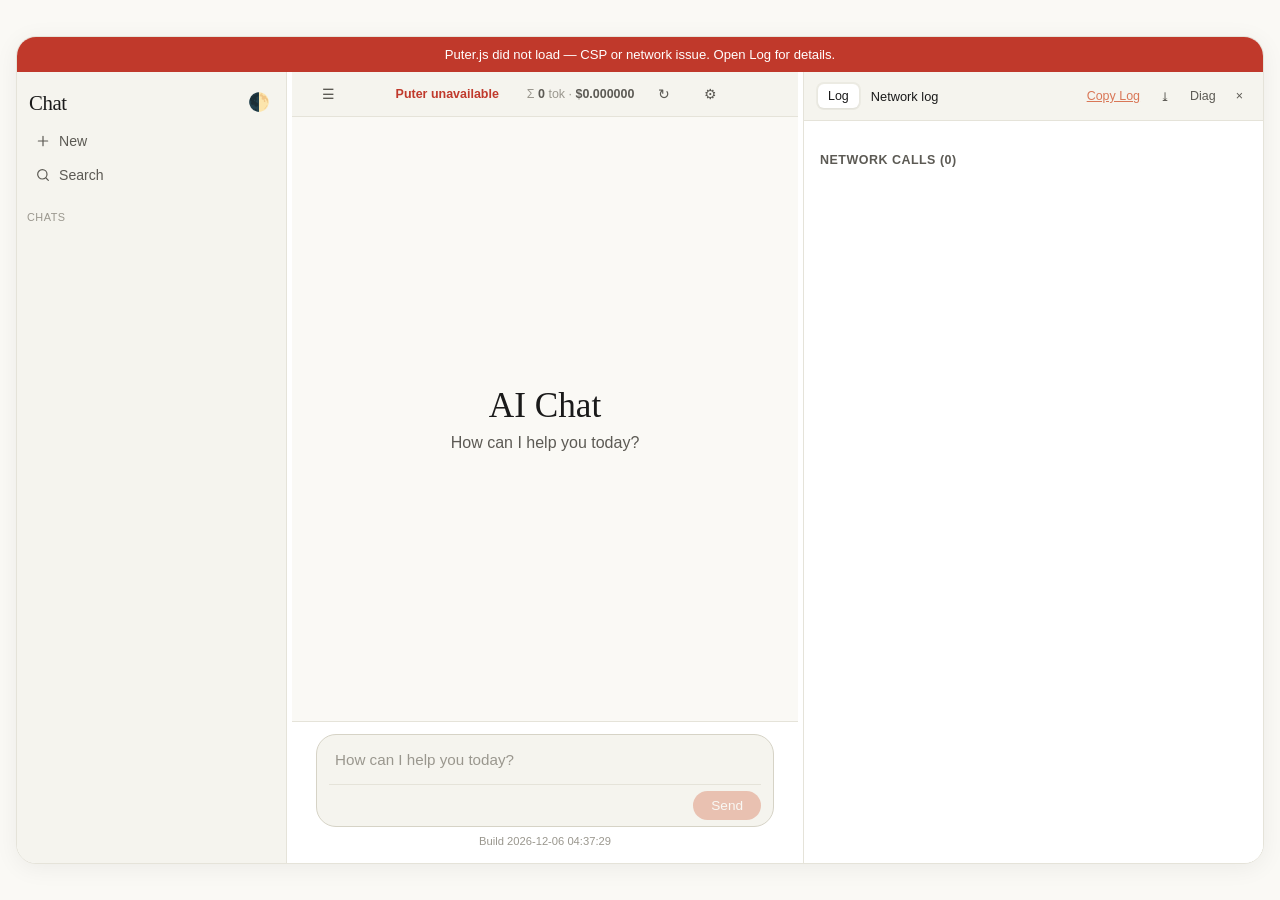
==== commit 5bd267f0: "Update index.html" ====
--- a/index.html
+++ b/index.html
@@ -141,6 +141,7 @@
 .settings-viewer summary,.modal-body summary{cursor:pointer;font-size:.82rem;color:var(--text-primary)}
 .k{color:var(--text-muted);font-size:.72rem;text-transform:uppercase;letter-spacing:.4px}
 .v{font-family:var(--font-mono);font-size:.78rem;word-break:break-all}
+.settings-viewer pre,.modal-body pre{font-family:var(--font-mono);font-size:.72rem;white-space:pre-wrap;word-break:break-word;max-height:300px;overflow:auto;margin-top:6px;background:var(--surface-2);padding:8px;border-radius:6px}
 .modal-backdrop{display:none;position:fixed;inset:0;background:rgba(0,0,0,.45);z-index:50;align-items:center;justify-content:center}
 .modal-backdrop.open{display:flex}
 .modal{background:var(--surface-0);border:1px solid var(--border);border-radius:12px;max-width:640px;width:90%;max-height:80vh;display:flex;flex-direction:column;overflow:hidden}
@@ -181,6 +182,7 @@
         <button id="toggleSidebarBtn" title="Toggle History">☰</button>
         <div class="usage-bar" id="usageBar">
           <span id="usageText">Usage loading…</span>
+          <span id="modelUsage" title="Spend on the selected model this month. The allowance itself is one pool shared by all models."></span>
           <span id="totalUsage" title="Total tokens used across all chats">Σ <b>0</b> tok · <b>$0.000000</b></span>
           <button id="refreshUsageBtn" title="Refresh Puter quota">↻</button>
           <button id="settingsBtn" title="Settings">⚙</button>
@@ -374,7 +376,7 @@
  * Shapes seen from Puter:
  *   A) prompt_tokens / completion_tokens / cached_tokens / usd_cents / cost   (OpenAI-style)
  *   B) input_tokens / output_tokens / cache_read_input_tokens / thinking_tokens / usd_cents / cost (Anthropic-style)
- * usd_cents = US cents.  cost = microcents (1 microcent = 1e-6 cent = 1e-8 USD).
+ * usd_cents = US cents. cost = internal units: cost = usd_cents*1.6e6, and quota credits = usd_cents*32 = cost/50000.
  */
 function normaliseUsage(u) {
   if (!u || typeof u !== 'object') return null;
@@ -382,10 +384,10 @@
   const outTok = u.completion_tokens ?? u.output_tokens ?? 0;
   const cachedTok = u.cached_tokens ?? u.cache_read_input_tokens ?? 0;
   const thinkingTok = u.thinking_tokens ?? 0;
-  let usd = null, micro = null;
-  if (typeof u.usd_cents === 'number') { usd = u.usd_cents / 100; micro = Math.round(u.usd_cents * 1e6); }
-  else if (typeof u.cost === 'number') { usd = u.cost / 1e8; micro = Math.round(u.cost); }
-  return { inTok, outTok, cachedTok, thinkingTok, usd, micro, raw: u };
+  let usd = null, credits = null;
+  if (typeof u.usd_cents === 'number') { usd = u.usd_cents / 100; credits = u.usd_cents * 32; }
+  else if (typeof u.cost === 'number') { usd = u.cost / 1.6e8; credits = u.cost / 50000; }
+  return { inTok, outTok, cachedTok, thinkingTok, usd, credits, raw: u };
 }
 
 /* ---------- APP ---------- */
@@ -400,6 +402,7 @@
     this.modelRow = this.$('modelRow');
     this.streamingEl = this.$('streamingIndicator');
     this.usageText = this.$('usageText');
+    this.modelUsageEl = this.$('modelUsage');
     this.totalUsage = this.$('totalUsage');
     this.historyList = this.$('historyList');
     this.sidebar = this.$('sidebar');
@@ -523,8 +526,9 @@
       if (models.length) this.modelSelect.value = models[0].id;
       const saved = localStorage.getItem('puter-model');
       if (saved && models.some(m => m.id === saved)) this.modelSelect.value = saved;
-    });
-    this.modelSelect.addEventListener('change', () => { try { localStorage.setItem('puter-model', this.modelSelect.value); } catch (_) {} });
+      this.updateModelUsage();
+    });
+    this.modelSelect.addEventListener('change', () => { try { localStorage.setItem('puter-model', this.modelSelect.value); } catch (_) {} this.updateModelUsage(); });
 
     document.addEventListener('keydown', e => {
       if ((e.ctrlKey || e.metaKey) && e.shiftKey && e.key.toLowerCase() === 'o') { e.preventDefault(); this.newChat(); }
@@ -779,11 +783,46 @@
       this.usageText.innerHTML =
         `${unit}: <b>${remaining.toFixed(2)}</b> / ${allowance.toFixed(2)} (${pct.toFixed(2)}% used)` +
         (reset ? ` · resets in ${reset}` : '');
+      this.usageText.title = 'Monthly allowance is one pool shared by all models';
+      this.updateModelUsage();
       return { remaining, allowance, pct };
     } catch (e) {
       this.usageText.innerHTML = '<span class="err">Usage error — see Log</span>';
       return null;
     }
+  }
+
+  normKey(s) { return String(s).toLowerCase().replace(/\./g, '_dot_'); }
+
+  // usage keys look like "provider:model:metric"; dots in model ids are written "_dot_"
+  usageByModel() {
+    const u = this.lastQuota?.usage, map = {};
+    if (!u) return [];
+    for (const [k, v] of Object.entries(u)) {
+      if (k === 'total' || !v || typeof v !== 'object') continue;
+      const i = k.lastIndexOf(':'); if (i < 0) continue;
+      const name = k.slice(0, i);
+      const r = (map[name] ||= { name, cost: 0, count: 0 });
+      r.cost += v.cost || 0; r.count = Math.max(r.count, v.count || 0);
+    }
+    return Object.values(map).sort((a, b) => b.cost - a.cost);
+  }
+
+  modelUsageFor(modelId) {
+    const m = this.allModels.find(x => (x.id || x.name) === modelId) || {};
+    const cands = new Set([this.normKey(modelId)]);
+    if (m.provider) cands.add(this.normKey(m.provider + ':' + modelId));
+    let cost = 0, count = 0;
+    this.usageByModel().forEach(r => { if (cands.has(this.normKey(r.name))) { cost += r.cost; count = Math.max(count, r.count); } });
+    return { cost, count };
+  }
+
+  updateModelUsage() {
+    const el = this.modelUsageEl; if (!el) return;
+    const id = this.modelSelect.value;
+    if (!id || !this.lastQuota?.usage) { el.innerHTML = ''; return; }
+    const r = this.modelUsageFor(id);
+    el.innerHTML = `This model: <b>${r.cost.toFixed(2)}</b> cr · ${r.count} call${r.count === 1 ? '' : 's'}`;
   }
 
   formatReset(ts) {
@@ -889,7 +928,7 @@
           if (follow) this.chatMessages.scrollTop = this.chatMessages.scrollHeight;
         }
       }
-      chat.messages.push({ role: 'ai', content: full, usage: usageInfo, model, reasoning: reasoningText });
+      chat.messages.push({ role: 'ai', content: full, usage: usageInfo, model, reasoning: reasoningText, chunks: raw.slice(0, 3000) });
       const norm = normaliseUsage(usageInfo);
       if (norm) {
         chat.totalTokens = (chat.totalTokens || 0) + norm.inTok + norm.outTok;
@@ -948,9 +987,9 @@
     meta.className = 'msg-meta';
     let usageText = 'usage not reported';
     if (n) {
-      const usd = n.usd != null ? `$${n.usd.toFixed(6)}` : '—';
-      const micro = n.micro != null ? ` (${n.micro} µ¢)` : '';
-      usageText = `${n.inTok}↑ / ${n.outTok}↓ · ${n.inTok + n.outTok} tok · ${usd}${micro}`;
+      const usd = n.usd != null ? `$${n.usd.toFixed(7)}` : '—';
+      const cr = n.credits != null ? ` · ${n.credits.toFixed(4)} cr` : '';
+      usageText = `${n.inTok}↑ / ${n.outTok}↓ · ${n.inTok + n.outTok} tok · ${usd}${cr}`;
       if (n.thinkingTok) usageText += ` · ${n.thinkingTok} think`;
       if (n.cachedTok) usageText += ` · ${n.cachedTok} cached`;
     }
@@ -965,17 +1004,28 @@
   renderResponseViewer() {
     const raw = this.currentRaw;
     if (!raw) { this.rawViewer.textContent = 'No response selected.'; return; }
-    const n = normaliseUsage(raw.usage);
+    const chunks = raw.chunks || [];
+    let text = '', reasoning = '', usageChunk = null;
+    chunks.forEach(c => {
+      if (!c) return;
+      if (typeof c.text === 'string') text += c.text;
+      if (typeof c.reasoning === 'string') reasoning += c.reasoning;
+      else if (typeof c.thinking === 'string') reasoning += c.thinking;
+      if (c.type === 'usage' || c.usage) usageChunk = c;
+    });
+    const usage = raw.usage || usageChunk?.usage || null;
+    const n = normaliseUsage(usage);
     let html = `<h4>Model</h4><div class="chunk">${esc(raw.model || 'unknown')}</div>`;
     if (n) {
-      html += `<h4>Usage</h4><div class="chunk">${esc(JSON.stringify(n.raw, null, 2))}</div>`;
-      const usd = n.usd != null ? `$${n.usd.toFixed(6)}` : '—';
-      html += `<h4>Normalised</h4><div class="chunk">${esc(`${n.inTok}↑ / ${n.outTok}↓ · ${n.inTok+n.outTok} tok · ${usd}${n.micro!=null?` (${n.micro} µ¢)`:''}${n.cachedTok?` · ${n.cachedTok} cached`:''}${n.thinkingTok?` · ${n.thinkingTok} thinking`:''}`)}</div>`;
-    } else html += `<h4>Usage</h4><div class="chunk">not reported</div>`;
-    const chunks = raw.chunks || [];
-    html += `<h4>Streamed chunks (${chunks.length})</h4>`;
-    if (!chunks.length) html += `<div class="chunk">Not stored for reloaded chats.</div>`;
-    chunks.forEach((c, i) => { html += `<div class="chunk"><b>#${i + 1}</b> ${esc(JSON.stringify(c))}</div>`; });
+      const usd = n.usd != null ? `$${n.usd.toFixed(7)}` : '—';
+      html += `<h4>Summary</h4><div class="chunk">${n.inTok}↑ / ${n.outTok}↓ · ${n.inTok + n.outTok} tok · ${usd}${n.credits != null ? ` · ${n.credits.toFixed(4)} credits` : ''}${n.cachedTok ? ` · ${n.cachedTok} cached` : ''}${n.thinkingTok ? ` · ${n.thinkingTok} thinking` : ''}${usageChunk?.finish_reason ? ` · finish: ${esc(usageChunk.finish_reason)}` : ''}</div>`;
+    }
+    if (reasoning) html += `<h4>Reasoning (assembled)</h4><div class="chunk">${esc(reasoning)}</div>`;
+    if (text) html += `<h4>Text (assembled)</h4><div class="chunk">${esc(text)}</div>`;
+    html += `<h4>Raw response (${chunks.length} chunks)</h4>`;
+    html += chunks.length
+      ? `<div class="chunk">${esc(JSON.stringify({ model: raw.model, usage, chunks }, null, 2))}</div>`
+      : `<div class="chunk">No chunks stored for this message (sent before chunks were saved).</div>`;
     this.rawViewer.innerHTML = html;
   }
 
@@ -1014,6 +1064,11 @@
       html += `<div class="row">Remaining: <b>${num(q.remaining)}</b> ${esc(q.unit || '')}</div>`;
       html += `<div class="row">Allowance: <b>${num(q.monthUsageAllowance)}</b> ${esc(q.unit || '')}</div>`;
     } else html += `<div class="row">Not available</div>`;
+    html += `<h4>Usage this month (allowance is shared by all models)</h4>`;
+    const rows = this.usageByModel();
+    if (rows.length) rows.forEach(r => { html += `<div class="row"><span class="v">${esc(r.name)}</span> — <b>${r.cost.toFixed(3)}</b> cr · ${r.count} calls</div>`; });
+    else html += `<div class="row">Not available</div>`;
+    if (this.lastQuota) html += `<details><summary>Raw usage JSON</summary><pre>${esc(JSON.stringify(this.lastQuota, null, 2))}</pre></details>`;
     html += `<h4>All models (${this.allModels.length})</h4>`;
     this.allModels.forEach(m => {
       const id = typeof m === 'string' ? m : (m.id || m.name);
@@ -1028,6 +1083,7 @@
         <div class="row"><span class="k">Context</span> <span class="v">${esc(ctx)}</span></div>
         <div class="row"><span class="k">Max output</span> <span class="v">${esc(maxTok)}</span></div>
         <div class="row"><span class="k">Prices</span> <span class="v">${esc(prices)}</span></div>
+        <details><summary>Raw model JSON</summary><pre>${esc(JSON.stringify(m, null, 2))}</pre></details>
       </details>`;
     });
     return html;
@@ -1122,7 +1178,7 @@
       const label = m.role === 'user' ? 'You' : (m.model || 'AI');
       const el = this.addMessageToUI(m.content, m.role === 'user' ? 'user' : 'ai', label);
       if (m.role === 'ai' && m.reasoning) this.insertReasoningBlock(el, m.reasoning);
-      if (m.role === 'ai' && m.usage) this.updateMsgMeta(el, m.usage, [], m.model || 'AI');
+      if (m.role === 'ai' && m.usage) this.updateMsgMeta(el, m.usage, m.chunks || [], m.model || 'AI');
     });
     const lastAI = [...chat.messages].reverse().find(m => m.role === 'ai');
     if (lastAI && this.extractCode(lastAI.content)) this.showCodeInPanel(lastAI.content);
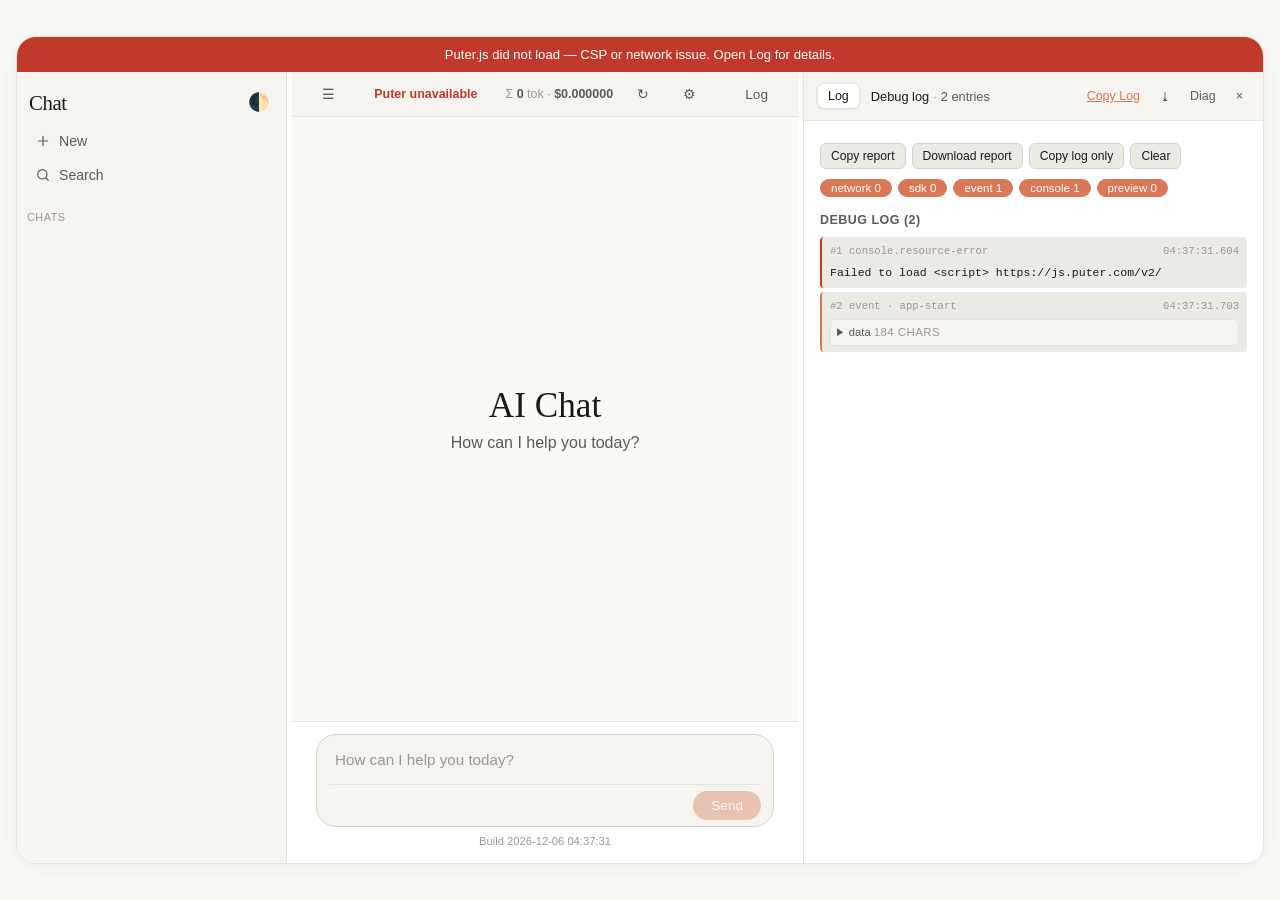
==== commit 6dacf35e: "Update index.html" ====
--- a/index.html
+++ b/index.html
@@ -144,7 +144,7 @@
 .settings-viewer pre,.modal-body pre{font-family:var(--font-mono);font-size:.72rem;white-space:pre-wrap;word-break:break-word;max-height:300px;overflow:auto;margin-top:6px;background:var(--surface-2);padding:8px;border-radius:6px}
 .modal-backdrop{display:none;position:fixed;inset:0;background:rgba(0,0,0,.45);z-index:50;align-items:center;justify-content:center}
 .modal-backdrop.open{display:flex}
-.modal{background:var(--surface-0);border:1px solid var(--border);border-radius:12px;max-width:640px;width:90%;max-height:80vh;display:flex;flex-direction:column;overflow:hidden}
+.modal{background:var(--surface-0);border:1px solid var(--border);border-radius:12px;max-width:720px;width:92%;max-height:80vh;display:flex;flex-direction:column;overflow:hidden}
 .modal-header{display:flex;justify-content:space-between;align-items:center;padding:14px 18px;border-bottom:1px solid var(--border)}
 .modal-header h2{font-size:1rem;font-weight:600}
 .modal-body{padding:18px;overflow:auto}
@@ -153,6 +153,29 @@
 .modal-body .row b{color:var(--text-primary)}
 @media(max-width:900px){.sidebar{display:none}.side-panel{width:340px}.resizer{display:none}}
 @media(max-width:600px){body{padding:0}.app-layout{height:100vh;border-radius:0;border:none}.side-panel{display:none}.message{max-width:92%}.ai-message{width:92%}}
+
+.file-bar{display:flex;gap:4px;flex-wrap:wrap;padding:6px 10px;border-bottom:1px solid var(--border);background:var(--surface-1)}
+.file-bar[hidden]{display:none}
+.file-bar button{background:none;border:1px solid var(--border);border-radius:6px;padding:3px 9px;font-size:.74rem;color:var(--text-secondary);cursor:pointer;font-family:var(--font-mono)}
+.file-bar button.active{background:var(--surface-0);color:var(--text-primary);border-color:var(--border-strong)}
+.log-toolbar,.opt-actions{display:flex;gap:6px;flex-wrap:wrap;margin:6px 0 10px}
+.log-toolbar button,.opt-actions button{background:var(--surface-2);border:1px solid var(--border-strong);border-radius:6px;padding:5px 10px;font-size:.76rem;color:var(--text-primary);cursor:pointer}
+.log-toolbar button:hover,.opt-actions button:hover{background:var(--surface-3)}
+.log-filters{display:flex;gap:6px;flex-wrap:wrap;margin-bottom:6px}
+.chip{background:none;border:1px solid var(--border-strong);border-radius:20px;padding:2px 10px;font-size:.72rem;color:var(--text-muted);cursor:pointer}
+.chip.on{background:var(--accent);border-color:var(--accent);color:#fff}
+.log-off{background:var(--surface-2);border-left:3px solid var(--danger);padding:6px 10px;border-radius:4px;font-size:.78rem;margin-bottom:8px}
+.log-viewer .entry details{margin:4px 0 0;padding:3px 6px;border:1px solid var(--border);border-radius:5px;background:var(--surface-1)}
+.log-viewer .entry summary{cursor:pointer;font-family:var(--font-ui);font-size:.7rem;color:var(--text-secondary)}
+.log-viewer .entry pre{font-family:var(--font-mono);font-size:.68rem;white-space:pre-wrap;word-break:break-word;max-height:320px;overflow:auto;margin-top:4px;background:var(--surface-2);padding:6px;border-radius:5px}
+.log-viewer .entry .errtxt{color:var(--danger);margin-top:4px}
+.opt{display:flex;align-items:center;gap:10px;padding:6px 2px;font-size:.84rem;cursor:pointer;border-bottom:1px solid var(--border)}
+.opt.off{opacity:.45;cursor:not-allowed}
+.opt input[type=checkbox]{width:16px;height:16px;flex-shrink:0;accent-color:var(--accent)}
+.opt .opt-text{flex:1;display:flex;flex-direction:column;gap:1px}
+.opt .opt-text small{font-size:.7rem;color:var(--text-muted);line-height:1.35}
+.opt select{background:var(--surface-1);color:var(--text-primary);border:1px solid var(--border-strong);border-radius:6px;padding:4px 6px;font-size:.78rem;max-width:230px}
+.opt-note{font-size:.76rem;color:var(--text-muted);margin:0 0 6px;line-height:1.45}
 </style>
 </head>
 <body>
@@ -229,7 +252,7 @@
       </div>
       <div class="side-body">
         <div class="side-tab" id="tab-preview" hidden><iframe class="preview-frame" id="previewFrame" sandbox="allow-scripts allow-same-origin allow-popups allow-forms" referrerpolicy="no-referrer"></iframe></div>
-        <div class="side-tab" id="tab-code" hidden><pre class="code-preview"><code id="codeContent"></code></pre></div>
+        <div class="side-tab" id="tab-code" hidden><div class="file-bar" id="fileBar" hidden></div><pre class="code-preview"><code id="codeContent"></code></pre></div>
         <div class="side-tab" id="tab-raw" hidden><div class="raw-viewer" id="rawViewer"></div></div>
         <div class="side-tab" id="tab-log" hidden><div class="log-viewer" id="logViewer"></div></div>
         <div class="side-tab" id="tab-settings" hidden><div class="settings-viewer" id="settingsViewer"></div></div>
@@ -241,7 +264,7 @@
 <div class="modal-backdrop" id="settingsModal">
   <div class="modal">
     <div class="modal-header">
-      <h2>Settings · Account &amp; Models</h2>
+      <h2>Settings</h2>
       <button class="side-close" id="closeSettingsBtn" title="Close">×</button>
     </div>
     <div class="modal-body" id="settingsModalBody"></div>
@@ -277,56 +300,397 @@
   });
 })();
 
-/* ---------- NETWORK LOG (capped) ---------- */
-window.__netLog = [];
-(function(){
-  const MAX = 200;
-  const push = e => { window.__netLog.push(e); if (window.__netLog.length > MAX) window.__netLog.shift(); };
+/* ---------- SETTINGS (persisted) ---------- */
+const DEFAULT_SETTINGS = {
+  // Debug logging
+  debugEnabled: true,
+  logNetwork: true,      // fetch / XHR / WebSocket
+  logSdk: true,          // puter.* SDK calls
+  logStreamChunks: true, // every streamed chunk (SDK + network)
+  logEvents: true,       // app events
+  logConsole: true,      // console.* + uncaught errors + failed resource loads
+  logPreview: true,      // console/errors from inside the preview iframe
+  redact: true,          // mask tokens / keys / passwords
+  maxEntries: 500,
+  maxBody: 20000,        // chars per body/string, 0 = unlimited
+  // Debug report (Copy / Diag)
+  reportFormat: 'markdown',
+  reportPageHTML: true,
+  reportStripCode: true,
+  reportPreview: true,
+  reportChats: 'current',
+  reportAccount: false,
+  reportModels: false,
+  // Behaviour
+  enterToSend: true,
+  autoOpenPanel: true,
+  reasoningOpen: false,
+  usageRefreshSec: 60,
+  // Settings page sections
+  showAccount: true, showQuota: true, showUsage: true, showModels: true, showRawUsage: true
+};
+const SETTINGS_KEY = 'puter-settings';
+function loadSettings() { return Object.assign({}, DEFAULT_SETTINGS, safeJSON(SETTINGS_KEY, {})); }
+
+/* ---------- DEBUG LOG ----------
+ * One chronological log of everything the app does: network, Puter SDK calls (incl. streamed chunks),
+ * app events, console output, uncaught errors and preview-iframe output. Entries are plain JSON so they
+ * can be copied for an AI to debug. Always wrapped in try/catch so logging can never break the app. */
+const DebugLog = {
+  entries: [],
+  seq: 0,
+  settings: loadSettings(),
+  onChange: null,
+  CAT: { network: 'logNetwork', sdk: 'logSdk', event: 'logEvents', console: 'logConsole', preview: 'logPreview' },
+
+  on(cat) { const s = this.settings; return !!s.debugEnabled && (!cat || !!s[cat]); },
+  touch() { try { this.onChange && this.onChange(); } catch (_) {} },
+  trim() { const max = Number(this.settings.maxEntries) || 500; while (this.entries.length > max) this.entries.shift(); },
+  clear() { this.entries.length = 0; this.touch(); },
+
+  add(type, data) {
+    try {
+      if (!this.on(this.CAT[type])) return null;
+      const e = Object.assign({ id: ++this.seq, ts: new Date().toISOString(), t: Math.round(performance.now()), type }, data);
+      this.entries.push(e);
+      this.trim();
+      this.touch();
+      return e;
+    } catch (_) { return null; }
+  },
+  event(name, data) { return this.add('event', { name, data: data === undefined ? undefined : this.safe(data) }); },
+
+  /* ---- text helpers ---- */
+  clip(s) {
+    s = String(s ?? '');
+    const max = Number(this.settings.maxBody) || 0;
+    return (max > 0 && s.length > max) ? s.slice(0, max) + `…[truncated ${s.length - max} chars]` : s;
+  },
+  redactText(s) {
+    s = String(s ?? '');
+    if (!this.settings.redact) return s;
+    return s
+      .replace(/(authorization["']?\s*[:=]\s*["']?)(?:bearer\s+)?[^\s"',}&]+/gi, '$1[REDACTED]')
+      .replace(/((?:auth[_-]?token|access[_-]?token|refresh[_-]?token|api[_-]?key|apikey|password|secret|token)["']?\s*[:=]\s*["']?)[^\s"',}&]+/gi, '$1[REDACTED]')
+      .replace(/Bearer\s+[A-Za-z0-9._~+\/\-]+=*/g, 'Bearer [REDACTED]');
+  },
+  txt(s) { return this.clip(this.redactText(s)); },
+  SENSITIVE_KEY: /^(authorization|auth[_-]?token|access[_-]?token|refresh[_-]?token|token|api[_-]?key|apikey|secret|password|cookie|set-cookie)$/i,
+
+  /* JSON-safe copy of anything (errors, circular refs, DOM nodes, big strings) */
+  safe(v, depth = 0, seen = new WeakSet()) {
+    try {
+      if (v === null || v === undefined) return v;
+      const t = typeof v;
+      if (t === 'string') return this.txt(v);
+      if (t === 'number' || t === 'boolean') return v;
+      if (t === 'bigint') return String(v) + 'n';
+      if (t === 'symbol') return String(v);
+      if (t === 'function') return `[Function ${v.name || 'anonymous'}]`;
+      if (v instanceof Error) {
+        const o = { name: v.name, message: this.txt(v.message), stack: this.txt(v.stack || '') };
+        Object.keys(v).forEach(k => { o[k] = this.safe(v[k], depth + 1, seen); });
+        return o;
+      }
+      if (typeof Node !== 'undefined' && v instanceof Node) return `[${v.nodeName}]`;
+      if (typeof Blob !== 'undefined' && v instanceof Blob) return `[Blob ${v.type || 'unknown'} ${v.size} bytes]`;
+      if (v instanceof ArrayBuffer || ArrayBuffer.isView(v)) return `[binary ${v.byteLength} bytes]`;
+      if (depth > 6) return '[depth limit]';
+      if (seen.has(v)) return '[circular]';
+      seen.add(v);
+      if (Array.isArray(v)) {
+        const out = v.slice(0, 200).map(x => this.safe(x, depth + 1, seen));
+        if (v.length > 200) out.push(`…${v.length - 200} more items`);
+        return out;
+      }
+      const out = {};
+      Object.keys(v).slice(0, 100).forEach(k => {
+        out[k] = (this.settings.redact && this.SENSITIVE_KEY.test(k)) ? '[REDACTED]' : this.safe(v[k], depth + 1, seen);
+      });
+      return out;
+    } catch (err) { return `[unserialisable: ${err && err.message}]`; }
+  },
+  fmtArgs(args) {
+    return this.txt(Array.prototype.map.call(args, a => {
+      if (typeof a === 'string') return a;
+      try { return JSON.stringify(this.safe(a)); } catch (_) { return String(a); }
+    }).join(' '));
+  },
+  bodyToString(b) {
+    try {
+      if (b == null) return '';
+      if (typeof b === 'string') return this.txt(b);
+      if (typeof URLSearchParams !== 'undefined' && b instanceof URLSearchParams) return this.txt(b.toString());
+      if (typeof FormData !== 'undefined' && b instanceof FormData) {
+        const o = {}; b.forEach((v, k) => { o[k] = (typeof v === 'string') ? v : `[File ${v.name || ''} ${v.size || 0} bytes]`; });
+        return this.txt(JSON.stringify(this.safe(o)));
+      }
+      if (typeof Blob !== 'undefined' && b instanceof Blob) return `[Blob ${b.type} ${b.size} bytes]`;
+      if (b instanceof ArrayBuffer || ArrayBuffer.isView(b)) return `[binary ${b.byteLength} bytes]`;
+      return this.txt(JSON.stringify(this.safe(b)));
+    } catch (_) { return '[unreadable body]'; }
+  },
+  headersToObj(h) {
+    const o = {};
+    try {
+      if (!h) return o;
+      if (typeof Headers !== 'undefined' && h instanceof Headers) h.forEach((v, k) => { o[k] = v; });
+      else if (Array.isArray(h)) h.forEach(([k, v]) => { o[k] = v; });
+      else Object.keys(h).forEach(k => { o[k] = h[k]; });
+      Object.keys(o).forEach(k => { o[k] = (this.settings.redact && this.SENSITIVE_KEY.test(k)) ? '[REDACTED]' : this.txt(o[k]); });
+    } catch (_) {}
+    return o;
+  },
+
+  /* Read a (cloned) response body in the background so streaming responses are logged too. */
+  captureBody(res, e) {
+    try {
+      const ct = res.headers.get('content-type') || '';
+      if (ct && !/json|text|xml|javascript|event-stream|ndjson|x-www-form|html|csv/i.test(ct)) { e.resBody = `(non-text body: ${ct}; not logged)`; return; }
+      const streaming = /event-stream|ndjson/i.test(ct);
+      if (streaming && !this.settings.logStreamChunks) { e.resBody = '(streaming body not logged — enable "Streaming chunks" in Settings)'; return; }
+      const clone = res.clone();
+      if (!clone.body) return;
+      const reader = clone.body.getReader(), dec = new TextDecoder();
+      let acc = '';
+      (async () => {
+        try {
+          for (;;) {
+            const { done, value } = await reader.read();
+            if (done) break;
+            acc += dec.decode(value, { stream: true });
+            const max = Number(this.settings.maxBody) || 0;
+            e.resBody = this.txt(acc);
+            if (max > 0 && acc.length > max) { try { await reader.cancel(); } catch (_) {} break; }
+            if (streaming) this.touch();
+          }
+        } catch (err) { e.resBodyError = String(err); }
+        e.resBody = this.txt(acc);
+        e.bodyComplete = true;
+        this.touch();
+      })();
+    } catch (_) {}
+  },
+
+  /* Wrap an async-iterable (streaming) SDK response so every chunk + the assembled result is logged. */
+  wrapStream(res, e, t0) {
+    const self = this;
+    let text = '', reasoning = '', usage = null, n = 0;
+    const finish = (status, extra) => {
+      if (!e) return;
+      e.ms = Math.round(performance.now() - t0);
+      e.status = status; e.chunkCount = n;
+      e.assembledText = self.txt(text);
+      if (reasoning) e.assembledReasoning = self.txt(reasoning);
+      if (usage) e.usage = self.safe(usage);
+      if (extra) Object.assign(e, extra);
+      self.touch();
+    };
+    return {
+      [Symbol.asyncIterator]() {
+        const it = res[Symbol.asyncIterator]();
+        return {
+          async next(v) {
+            try {
+              const r = await it.next(v);
+              if (r.done) { finish('ok'); return r; }
+              n++;
+              const p = r.value;
+              if (p && typeof p === 'object') {
+                if (typeof p.text === 'string') text += p.text;
+                const th = p.reasoning || p.thinking;
+                if (typeof th === 'string') reasoning += th;
+                if (p.usage) usage = p.usage;
+              }
+              if (e) {
+                e.chunkCount = n;
+                if (self.settings.logStreamChunks && n <= 5000) (e.chunks || (e.chunks = [])).push(self.safe(p));
+                self.touch();
+              }
+              return r;
+            } catch (err) { finish('error', { error: self.safe(err) }); throw err; }
+          },
+          async return(v) { finish('closed'); return it.return ? it.return(v) : { done: true, value: v }; },
+          async throw(err) { finish('error', { error: self.safe(err) }); if (it.throw) return it.throw(err); throw err; }
+        };
+      }
+    };
+  },
+
+  /* Wrap one puter.* method. Logs args, result / error, duration and streamed chunks. */
+  wrapSdk(obj, name, label) {
+    const orig = obj && obj[name];
+    if (typeof orig !== 'function' || orig.__dbgWrapped) return;
+    const self = this;
+    const wrapped = function (...args) {
+      if (!self.on('logSdk')) return orig.apply(this, args);
+      const t0 = performance.now();
+      const e = self.add('sdk', { name: label, args: self.safe(args), status: 'pending', ms: null });
+      const done = patch => { if (e) { e.ms = Math.round(performance.now() - t0); Object.assign(e, patch); self.touch(); } };
+      let ret;
+      try { ret = orig.apply(this, args); }
+      catch (err) { done({ status: 'error', error: self.safe(err) }); throw err; }
+      const isIter = x => x && typeof x[Symbol.asyncIterator] === 'function';
+      if (ret && typeof ret.then === 'function') {
+        return ret.then(res => {
+          if (isIter(res)) return self.wrapStream(res, e, t0);
+          done({ status: 'ok', result: self.safe(res) });
+          return res;
+        }, err => { done({ status: 'error', error: self.safe(err) }); throw err; });
+      }
+      if (isIter(ret)) return self.wrapStream(ret, e, t0);
+      done({ status: 'ok', result: self.safe(ret) });
+      return ret;
+    };
+    wrapped.__dbgWrapped = true;
+    try { obj[name] = wrapped; } catch (_) {}
+  },
+
+  /* Human/AI-readable text rendering of entries */
+  formatEntry(e) {
+    const j = v => (v === undefined || v === null || v === '') ? '' : (typeof v === 'string' ? v : JSON.stringify(v, null, 2));
+    const ind = s => String(s).split('\n').map(l => '    ' + l).join('\n');
+    const head = `[${e.ts}] #${e.id} `;
+    let s = '';
+    if (e.type === 'network') {
+      s = `${head}NETWORK ${e.kind || ''} ${e.method || ''} ${e.url} → ${e.status ?? (e.pending === false ? '?' : 'pending')}${e.ms != null ? ` (${e.ms}ms)` : ''}${e.error ? ` ERROR: ${e.error}` : ''}`;
+      if (e.reqHeaders && Object.keys(e.reqHeaders).length) s += `\n  request headers:\n${ind(j(e.reqHeaders))}`;
+      if (e.reqBody) s += `\n  request body:\n${ind(e.reqBody)}`;
+      if (e.resHeaders && Object.keys(e.resHeaders).length) s += `\n  response headers:\n${ind(j(e.resHeaders))}`;
+      if (e.resBody) s += `\n  response body:\n${ind(e.resBody)}`;
+      if (e.messages && e.messages.length) s += `\n  messages:\n${ind(j(e.messages))}`;
+    } else if (e.type === 'sdk') {
+      s = `${head}SDK ${e.name} → ${e.status}${e.ms != null ? ` (${e.ms}ms)` : ''}${e.chunkCount != null ? `, ${e.chunkCount} chunks` : ''}`;
+      if (e.args !== undefined) s += `\n  args:\n${ind(j(e.args))}`;
+      if (e.result !== undefined) s += `\n  result:\n${ind(j(e.result))}`;
+      if (e.assembledReasoning) s += `\n  assembled reasoning:\n${ind(e.assembledReasoning)}`;
+      if (e.assembledText) s += `\n  assembled text:\n${ind(e.assembledText)}`;
+      if (e.usage) s += `\n  usage:\n${ind(j(e.usage))}`;
+      if (e.chunks) s += `\n  chunks:\n${ind(j(e.chunks))}`;
+      if (e.error) s += `\n  error:\n${ind(j(e.error))}`;
+    } else if (e.type === 'event') {
+      s = `${head}EVENT ${e.name}${e.data !== undefined ? `\n${ind(j(e.data))}` : ''}`;
+    } else {
+      s = `${head}${e.type.toUpperCase()}${e.level ? '.' + e.level : ''} ${e.text || ''}${e.stack ? `\n${ind(e.stack)}` : ''}`;
+    }
+    return s;
+  },
+  formatAll(list) { return (list || this.entries).map(e => this.formatEntry(e)).join('\n\n'); }
+};
+window.DebugLog = DebugLog;
+window.__netLog = DebugLog.entries; // backwards-compatible alias
+
+/* ---- network hooks: fetch / XHR / WebSocket ---- */
+(function () {
+  const D = DebugLog;
   const origFetch = window.fetch;
-  window.fetch = async function(...args) {
-    const start = performance.now();
-    const url = typeof args[0] === 'string' ? args[0] : (args[0] && args[0].url) || String(args[0]);
-    const method = (args[1] && args[1].method) || (args[0] && args[0].method) || 'GET';
-    let reqBody = '';
-    try { reqBody = args[1] && args[1].body ? String(args[1].body).slice(0, 2000) : ''; } catch(_) {}
-    const entry = { ts: new Date().toISOString(), method, url, reqBody, status: null, resBody: '', ms: null, error: null };
-    push(entry);
+  if (origFetch) window.fetch = async function (input, init) {
+    if (!D.on('logNetwork')) return origFetch.apply(this, arguments);
+    const t0 = performance.now();
+    let url = '', method = 'GET', reqHeaders = {}, reqBody = '';
     try {
-      const res = await origFetch.apply(this, args);
-      entry.status = res.status;
-      entry.ms = Math.round(performance.now() - start);
-      // Only buffer small, non-streaming bodies for the log
-      const ct = res.headers.get('content-type') || '';
-      if (!/event-stream|ndjson/i.test(ct)) {
-        try { res.clone().text().then(t => { entry.resBody = (t || '').slice(0, 4000); }).catch(()=>{}); } catch(_) {}
-      } else entry.resBody = '(streaming body not logged)';
+      const isReq = typeof Request !== 'undefined' && input instanceof Request;
+      url = isReq ? input.url : String(input);
+      method = (init && init.method) || (isReq && input.method) || 'GET';
+      reqHeaders = D.headersToObj((init && init.headers) || (isReq && input.headers));
+      reqBody = init && init.body !== undefined ? D.bodyToString(init.body) : '';
+    } catch (_) {}
+    const e = D.add('network', { kind: 'fetch', method, url: D.redactText(url), reqHeaders, reqBody, status: null, ms: null, resBody: '', error: null, pending: true });
+    if (!e) return origFetch.apply(this, arguments);
+    try {
+      const res = await origFetch.apply(this, arguments);
+      e.status = res.status; e.ms = Math.round(performance.now() - t0); e.pending = false;
+      e.resHeaders = D.headersToObj(res.headers);
+      D.captureBody(res, e);
+      D.touch();
       return res;
     } catch (err) {
-      entry.ms = Math.round(performance.now() - start);
-      entry.error = String(err);
+      e.ms = Math.round(performance.now() - t0); e.pending = false; e.error = String(err); D.touch();
       throw err;
     }
   };
+
   const XO = window.XMLHttpRequest;
   if (XO) {
-    const open = XO.prototype.open, send = XO.prototype.send;
-    XO.prototype.open = function(method, url) {
-      this.__log = { ts: new Date().toISOString(), method, url: String(url), reqBody: '', status: null, resBody: '', ms: null, error: null };
-      this.__start = performance.now();
-      push(this.__log);
+    const open = XO.prototype.open, send = XO.prototype.send, setH = XO.prototype.setRequestHeader;
+    XO.prototype.open = function (method, url) {
+      try {
+        this.__dbg = D.on('logNetwork') ? D.add('network', { kind: 'xhr', method, url: D.redactText(String(url)), reqHeaders: {}, reqBody: '', status: null, ms: null, resBody: '', error: null, pending: true }) : null;
+        this.__dbgStart = performance.now();
+      } catch (_) {}
       return open.apply(this, arguments);
     };
-    XO.prototype.send = function(body) {
-      if (this.__log) { try { this.__log.reqBody = body ? String(body).slice(0, 2000) : ''; } catch(_) {} }
-      this.addEventListener('loadend', () => {
-        if (!this.__log) return;
-        this.__log.status = this.status;
-        this.__log.ms = Math.round(performance.now() - this.__start);
-        try { this.__log.resBody = (this.responseText || '').slice(0, 4000); } catch(_) {}
-      });
+    XO.prototype.setRequestHeader = function (k, v) {
+      try { if (this.__dbg) this.__dbg.reqHeaders[k] = (D.settings.redact && D.SENSITIVE_KEY.test(k)) ? '[REDACTED]' : D.txt(v); } catch (_) {}
+      return setH.apply(this, arguments);
+    };
+    XO.prototype.send = function (body) {
+      const e = this.__dbg;
+      if (e) {
+        try { e.reqBody = D.bodyToString(body); } catch (_) {}
+        ['error', 'timeout', 'abort'].forEach(ev => this.addEventListener(ev, () => { e.error = ev; }));
+        this.addEventListener('loadend', () => {
+          try {
+            e.status = this.status; e.pending = false; e.ms = Math.round(performance.now() - this.__dbgStart);
+            const hs = {}; (this.getAllResponseHeaders() || '').trim().split(/\r?\n/).forEach(l => { const i = l.indexOf(':'); if (i > 0) hs[l.slice(0, i).trim()] = l.slice(i + 1).trim(); });
+            e.resHeaders = D.headersToObj(hs);
+            if (!this.responseType || this.responseType === 'text') e.resBody = D.txt(this.responseText || '');
+            else e.resBody = `(responseType ${this.responseType}; not logged)`;
+          } catch (_) {}
+          D.touch();
+        });
+      }
       return send.apply(this, arguments);
     };
   }
+
+  const OrigWS = window.WebSocket;
+  if (OrigWS) {
+    const WS = function (url, protocols) {
+      const ws = protocols !== undefined ? new OrigWS(url, protocols) : new OrigWS(url);
+      try {
+        if (D.on('logNetwork')) {
+          const e = D.add('network', { kind: 'websocket', method: 'WS', url: D.redactText(String(url)), status: 'connecting', ms: null, error: null, pending: true, messages: [] });
+          if (e) {
+            const t0 = performance.now();
+            const msg = (dir, data) => { if (e.messages.length < 300) e.messages.push({ t: Math.round(performance.now() - t0), dir, data: D.bodyToString(data) }); D.touch(); };
+            ws.addEventListener('open', () => { e.status = 'open'; D.touch(); });
+            ws.addEventListener('message', ev => { if (D.settings.logStreamChunks) msg('in', ev.data); });
+            ws.addEventListener('error', () => { e.error = 'websocket error'; D.touch(); });
+            ws.addEventListener('close', ev => { e.status = `closed ${ev.code}`; e.ms = Math.round(performance.now() - t0); e.pending = false; D.touch(); });
+            const s = ws.send; ws.send = function (d) { if (D.settings.logStreamChunks) msg('out', d); return s.apply(this, arguments); };
+          }
+        }
+      } catch (_) {}
+      return ws;
+    };
+    WS.prototype = OrigWS.prototype;
+    ['CONNECTING', 'OPEN', 'CLOSING', 'CLOSED'].forEach(k => { try { WS[k] = OrigWS[k]; } catch (_) {} });
+    window.WebSocket = WS;
+  }
+
+  /* console + uncaught errors + failed resource loads (e.g. puter.js blocked by CSP) */
+  ['log', 'info', 'warn', 'error', 'debug'].forEach(level => {
+    const orig = console[level];
+    if (typeof orig !== 'function') return;
+    console[level] = function () {
+      try { if (D.on('logConsole')) D.add('console', { level, text: D.fmtArgs(arguments) }); } catch (_) {}
+      return orig.apply(this, arguments);
+    };
+  });
+  window.addEventListener('error', ev => {
+    try {
+      if (ev.target && ev.target !== window && ev.target.tagName) {
+        const t = ev.target;
+        D.add('console', { level: 'resource-error', text: `Failed to load <${t.tagName.toLowerCase()}> ${D.redactText(t.src || t.href || '')}` });
+      } else {
+        D.add('console', { level: 'uncaught', text: D.txt(`${ev.message} @ ${ev.filename}:${ev.lineno}:${ev.colno}`), stack: ev.error && ev.error.stack ? D.txt(ev.error.stack) : undefined });
+      }
+    } catch (_) {}
+  }, true);
+  window.addEventListener('unhandledrejection', ev => {
+    try { D.add('console', { level: 'unhandledrejection', text: D.fmtArgs([ev.reason]), stack: ev.reason && ev.reason.stack ? D.txt(ev.reason.stack) : undefined }); } catch (_) {}
+  });
 })();
 
 /* ---------- PROVIDER LABEL ---------- */
@@ -390,6 +754,47 @@
   return { inTok, outTok, cachedTok, thinkingTok, usd, credits, raw: u };
 }
 
+/* ---------- SETTINGS SCHEMA (drives the Settings UI) ---------- */
+const SETTINGS_SCHEMA = [
+  { group: 'Debug logging', note: 'Records everything the app does so you can copy it for an AI to debug: network calls, Puter SDK calls (with streamed chunks), app events, console output and errors, and output from the generated website.', actions: true, items: [
+    { key: 'debugEnabled', type: 'bool', label: 'Enable debug logging', help: 'Master switch for everything below.' },
+    { key: 'logNetwork', type: 'bool', needsLog: true, label: 'Network calls', help: 'fetch, XHR and WebSocket requests: headers, bodies, responses (streamed responses included).' },
+    { key: 'logSdk', type: 'bool', needsLog: true, label: 'Puter SDK calls', help: 'puter.ai.chat, listModels, auth…: arguments, results, errors and timing.' },
+    { key: 'logStreamChunks', type: 'bool', needsLog: true, label: 'Streaming chunks', help: 'Keep every streamed chunk. Turn off for smaller logs; the assembled text is still kept.' },
+    { key: 'logEvents', type: 'bool', needsLog: true, label: 'App events', help: 'Sending, responses, errors, preview builds, settings changes.' },
+    { key: 'logConsole', type: 'bool', needsLog: true, label: 'Console output & uncaught errors', help: 'console.*, uncaught errors, unhandled promise rejections, scripts that failed to load.' },
+    { key: 'logPreview', type: 'bool', needsLog: true, label: 'Preview website console & errors', help: 'Console output and errors from the generated site in the Preview tab.' },
+    { key: 'redact', type: 'bool', needsLog: true, label: 'Redact tokens, keys & passwords', help: 'Masks authorization headers and token/key/password values in the log.' },
+    { key: 'maxEntries', type: 'select', numeric: true, needsLog: true, label: 'Max log entries', options: [[100, '100'], [200, '200'], [500, '500'], [1000, '1,000'], [2000, '2,000']] },
+    { key: 'maxBody', type: 'select', numeric: true, needsLog: true, label: 'Max size per body / string', options: [[2000, '2 KB'], [10000, '10 KB'], [20000, '20 KB'], [100000, '100 KB'], [0, 'Unlimited']] }
+  ] },
+  { group: 'Debug report (Diag button / Copy report)', items: [
+    { key: 'reportFormat', type: 'select', label: 'Format', options: [['markdown', 'Markdown (best to paste into an AI chat)'], ['json', 'JSON']] },
+    { key: 'reportPageHTML', type: 'bool', label: 'Rendered HTML of this app', help: 'Snapshot of the live page DOM.' },
+    { key: 'reportStripCode', type: 'bool', label: 'Omit script/style contents from that HTML', help: 'Keeps the report small; the markup and current state are still included.' },
+    { key: 'reportPreview', type: 'bool', label: 'Preview website: source + rendered DOM', help: 'The generated site as sent to the preview, and its DOM after it ran.' },
+    { key: 'reportChats', type: 'select', label: 'Chats', options: [['none', 'Not included'], ['current', 'Current chat'], ['all', 'All chats']] },
+    { key: 'reportAccount', type: 'bool', label: 'Account info (username / UUID)' },
+    { key: 'reportModels', type: 'bool', label: 'Full model list', help: 'Large. The listModels call itself is already in the log.' }
+  ] },
+  { group: 'Behaviour', items: [
+    { key: 'theme', type: 'select', label: 'Theme', options: [['light', 'Light'], ['dark', 'Dark']] },
+    { key: 'enterToSend', type: 'bool', label: 'Enter sends the message', help: 'Off: Enter adds a new line and Ctrl/Cmd+Enter sends.' },
+    { key: 'autoOpenPanel', type: 'bool', label: 'Open the preview panel when a reply contains code' },
+    { key: 'reasoningOpen', type: 'bool', label: 'Expand reasoning blocks by default' },
+    { key: 'usageRefreshSec', type: 'select', numeric: true, label: 'Auto-refresh quota', options: [[0, 'Off'], [30, 'Every 30 s'], [60, 'Every 60 s'], [300, 'Every 5 min']] }
+  ] },
+  { group: 'Show on this page', items: [
+    { key: 'showAccount', type: 'bool', label: 'Account' },
+    { key: 'showQuota', type: 'bool', label: 'Quota' },
+    { key: 'showUsage', type: 'bool', label: 'Usage this month' },
+    { key: 'showRawUsage', type: 'bool', label: 'Raw usage JSON' },
+    { key: 'showModels', type: 'bool', label: 'All models' }
+  ] }
+];
+const SETTING_DEFS = {};
+SETTINGS_SCHEMA.forEach(g => g.items.forEach(i => { SETTING_DEFS[i.key] = i; }));
+
 /* ---------- APP ---------- */
 class AIChatApp {
   constructor() {
@@ -437,6 +842,11 @@
     this.availableTabs = [];
     this.lastQuota = null;
     this.accountInfo = null;
+    this.settings = DebugLog.settings;
+    this.logFilter = new Set(['network', 'sdk', 'event', 'console', 'preview']);
+    this.openLog = new Set();
+    this.codeFileIdx = 0; this.codeShown = null; this.previewSource = '';
+    this._logTimer = null; this._usageTimer = null; this._instrumented = false;
 
     this.init();
   }
@@ -456,7 +866,9 @@
     this.setupResizers();
     this.setupScrollHelper();
     this.updateTotalUsage();
-    this.renderNetworkLog();
+    this.installHooks();
+    this.applyUsageTimer();
+    this.renderLogViewer();
 
     if (!this.puterReady()) {
       this.showBanner('Puter.js did not load — CSP or network issue. Open Log for details.');
@@ -466,6 +878,7 @@
       this.openTabs(['log'], 'log');
       return;
     }
+    this.instrumentPuter();
     this.setLoading('Connecting to Puter…');
     let signedIn = false;
     try { signedIn = await puter.auth.isSignedIn(); } catch (_) {}
@@ -499,7 +912,7 @@
       this.updateSendState();
     });
     this.chatInput.addEventListener('keydown', e => {
-      if (e.key === 'Enter' && !e.shiftKey && !e.isComposing) { e.preventDefault(); this.handleSend(); }
+      if (e.key === 'Enter' && !e.isComposing && (this.settings.enterToSend ? !e.shiftKey : (e.ctrlKey || e.metaKey))) { e.preventDefault(); this.handleSend(); }
     });
     this.chatInput.addEventListener('paste', e => {
       const text = e.clipboardData.getData('text');
@@ -509,8 +922,8 @@
     this.$('toggleThemeBtn').addEventListener('click', () => {
       const cur = document.documentElement.getAttribute('data-theme');
       const next = cur === 'light' ? 'dark' : 'light';
-      document.documentElement.setAttribute('data-theme', next);
-      try { localStorage.setItem('puter-theme', next); } catch (_) {}
+      this.setTheme(next);
+      this.refreshSettingsUI();
     });
 
     this.providerSelect.addEventListener('change', () => {
@@ -535,7 +948,6 @@
       else if ((e.ctrlKey || e.metaKey) && e.key.toLowerCase() === 'k') { e.preventDefault(); this.focusSearch(); }
     });
 
-    setInterval(() => { if (this.signedIn) this.loadUsage(); }, 60000);
   }
 
   // Search was wired up but never implemented: filter the history list.
@@ -574,7 +986,7 @@
     this.renderTabs();
     ['preview','code','raw','log','settings'].forEach(n => { this.$('tab-' + n).hidden = t !== n; });
     if (t === 'raw') this.renderResponseViewer();
-    if (t === 'log') this.renderNetworkLog();
+    if (t === 'log') this.renderLogViewer();
     if (t === 'settings') this.renderSettingsView();
     this.updateCopyLabel();
     this.updateSideTitle();
@@ -584,11 +996,11 @@
     if (this.activeTab === 'raw' && this.currentRaw) {
       this.sideTitle.innerHTML = `<b>Response</b><span class="sep">·</span>${esc(this.currentRaw.model || '')}`;
     } else if (this.activeTab === 'log') {
-      this.sideTitle.innerHTML = `<b>Network log</b>`;
+      this.sideTitle.innerHTML = `<b>Debug log</b><span class="sep">·</span>${DebugLog.entries.length} entries`;
     } else if (this.activeTab === 'settings') {
       this.sideTitle.innerHTML = `<b>Settings</b>`;
     } else if (this.currentPanelState) {
-      this.sideTitle.innerHTML = `<b>${esc(this.currentPanelState.fileName)}</b><span class="sep">·</span>${esc(this.currentPanelState.lang)}`;
+      this.sideTitle.innerHTML = `<b>${esc(this.currentPanelState.fileName)}</b><span class="sep">·</span>${esc(this.currentPanelState.label || this.currentPanelState.lang)}`;
     } else this.sideTitle.innerHTML = '';
   }
 
@@ -600,8 +1012,9 @@
   async copyCurrent() {
     let text = '';
     if (this.activeTab === 'raw') text = JSON.stringify(this.currentRaw, null, 2);
-    else if (this.activeTab === 'log') text = this.formatNetLog();
+    else if (this.activeTab === 'log') text = this.formatLog();
     else if (this.activeTab === 'settings') text = this.settingsViewer.innerText;
+    else if (this.activeTab === 'preview') text = (this.currentPanelState && this.currentPanelState.code) || '';
     else text = this.codeContent.textContent;
     try { await navigator.clipboard.writeText(text); this.copyBtn.textContent = 'Copied!'; }
     catch (_) { this.copyBtn.textContent = 'Copy failed'; }
@@ -609,44 +1022,229 @@
   }
 
   downloadCurrent() {
+    if (this.activeTab === 'log') return this.downloadReport();
     const s = this.currentPanelState; if (!s) return;
-    const blob = new Blob([s.code], { type: 'text/plain' });
+    const f = this.activeTab === 'code' && this.codeShown ? this.codeShown : { name: s.fileName, code: s.code };
+    this.saveBlob(f.code, f.name, 'text/plain');
+  }
+
+  saveBlob(text, name, type) {
     const a = document.createElement('a');
-    a.href = URL.createObjectURL(blob);
-    a.download = s.fileName;   // fileName already includes the extension
+    a.href = URL.createObjectURL(new Blob([text], { type: type || 'text/plain' }));
+    a.download = name;
     a.click();
     setTimeout(() => URL.revokeObjectURL(a.href), 1000);
   }
 
-  formatNetLog() {
-    return window.__netLog.map(e => {
-      let s = `[${e.ts}] ${e.method} ${e.url}\n`;
-      s += `  → status: ${e.status ?? '?'} · ${e.ms ?? '?'}ms\n`;
-      if (e.reqBody) s += `  → request: ${e.reqBody}\n`;
-      if (e.resBody) s += `  → response: ${e.resBody}\n`;
-      if (e.error) s += `  → error: ${e.error}\n`;
-      return s;
-    }).join('\n');
-  }
-
-  async copyDiagnostics() {
-    const diag = {
-      timestamp: new Date().toISOString(),
-      userAgent: navigator.userAgent,
-      url: location.href,
-      theme: document.documentElement.getAttribute('data-theme'),
-      puterLoaded: typeof window.puter !== 'undefined',
-      pageHTML: document.documentElement.outerHTML,
-      networkLog: window.__netLog,
-      chats: this.chats,
-      models: this.modelsByProvider,
-      account: this.accountInfo,
-      quota: this.lastQuota
+  formatLog() { return DebugLog.entries.length ? DebugLog.formatAll() : '(debug log is empty)'; }
+
+  /* ---------- debug report ---------- */
+  snapshotPageHTML() {
+    const S = this.settings;
+    const clone = document.documentElement.cloneNode(true);
+    if (S.reportStripCode) {
+      clone.querySelectorAll('script,style').forEach(n => {
+        n.replaceWith(document.createComment(` ${n.tagName.toLowerCase()}${n.src ? ' src=' + n.src : ''}: ${(n.textContent || '').length} chars omitted `));
+      });
+    }
+    const f = clone.querySelector('#previewFrame');
+    if (f && S.reportPreview && f.hasAttribute('srcdoc')) f.setAttribute('srcdoc', '[see the Preview section of this report]');
+    return '<!DOCTYPE html>\n' + clone.outerHTML;
+  }
+
+  renderedPreviewHTML() {
+    if (!this.currentPanelState) return null;
+    try {
+      const d = this.previewFrame.contentDocument;
+      if (!d || !d.documentElement) return '(preview document not available)';
+      const c = d.documentElement.cloneNode(true);
+      const hook = c.querySelector('#__dbg_capture'); if (hook) hook.remove();
+      return '<!DOCTYPE html>\n' + c.outerHTML;
+    } catch (err) { return `(preview DOM not accessible: ${err.message})`; }
+  }
+
+  buildReport() {
+    const S = this.settings, D = DebugLog;
+    const counts = {}; D.entries.forEach(e => { counts[e.type] = (counts[e.type] || 0) + 1; });
+    const problems = D.entries.filter(e => this.entryClass(e) === 'err').slice(-15)
+      .map(e => ({ id: e.id, ts: e.ts, type: e.type, what: e.name || e.url || e.level || '', status: e.status, error: e.error || e.text || undefined }));
+    const r = {
+      meta: {
+        generatedAt: new Date().toISOString(), url: D.redactText(location.href), userAgent: navigator.userAgent,
+        viewport: `${innerWidth}x${innerHeight}`, theme: document.documentElement.getAttribute('data-theme'),
+        puterLoaded: this.puterReady(), signedIn: this.signedIn, selectedModel: this.modelSelect.value || null,
+        build: (this.$('build') || {}).textContent || '', currentChatId: this.currentChatId, activeTab: this.activeTab
+      },
+      settings: Object.assign({}, S),
+      summary: { totalEntries: D.entries.length, entryCounts: counts, recentProblems: problems },
+      log: D.entries.slice(),
+      quota: this.lastQuota || null
     };
-    const btn = this.$('diagnosticsBtn');
-    try { await navigator.clipboard.writeText(JSON.stringify(diag, null, 2)); btn.textContent = 'Copied!'; }
-    catch (_) { btn.textContent = 'Failed'; }
-    setTimeout(() => btn.textContent = 'Diag', 1500);
+    if (S.reportPageHTML) r.pageHTML = this.snapshotPageHTML();
+    const st = this.currentPanelState;
+    if (S.reportPreview && st) {
+      r.preview = {
+        files: st.files.map(f => st.bundle ? { name: f.name, lang: f.lang, chars: f.code.length } : { name: f.name, lang: f.lang, code: f.code }),
+        sourceSentToPreview: this.previewSource || st.code,
+        renderedHTML: this.renderedPreviewHTML()
+      };
+    }
+    const strip = c => Object.assign({}, c, { messages: (c.messages || []).map(m => { const o = Object.assign({}, m); delete o.chunks; return o; }) });
+    if (S.reportChats === 'all') r.chats = Object.fromEntries(Object.entries(this.chats).map(([k, c]) => [k, strip(c)]));
+    else if (S.reportChats === 'current' && this.chats[this.currentChatId]) r.chats = { [this.currentChatId]: strip(this.chats[this.currentChatId]) };
+    if (S.reportAccount) r.account = this.accountInfo;
+    if (S.reportModels) r.models = this.allModels;
+    return r;
+  }
+
+  formatReport(r) {
+    if (this.settings.reportFormat === 'json') return JSON.stringify(r, null, 2);
+    const F = '`'.repeat(5);
+    const fence = (lang, body) => `${F}${lang}\n${body}\n${F}\n\n`;
+    const json = v => JSON.stringify(v, null, 2);
+    let s = `# AI Chat debug report\n\nGenerated ${r.meta.generatedAt}. Contains: environment, settings, summary, chronological log of calls and responses, and (if enabled) the rendered HTML of the preview website and of this app.\n\n`;
+    s += `## Environment\n${fence('json', json(r.meta))}`;
+    s += `## Settings\n${fence('json', json(r.settings))}`;
+    s += `## Summary\n${fence('json', json(r.summary))}`;
+    s += `## Log (oldest first, ${r.log.length} entries)\n${fence('text', r.log.length ? DebugLog.formatAll(r.log) : '(empty)')}`;
+    if (r.preview) {
+      s += `## Preview website\n`;
+      r.preview.files.forEach(f => { s += f.code !== undefined ? `### Source file: ${f.name}\n${fence(f.lang || 'text', f.code)}` : `- Source file ${f.name} (${f.lang}, ${f.chars} chars, inlined in the page below)\n`; });
+      s += `\n### Page as sent to the preview iframe\n${fence('html', r.preview.sourceSentToPreview)}`;
+      s += `### Rendered DOM of the preview after it ran\n${fence('html', r.preview.renderedHTML || '(none)')}`;
+    }
+    if (r.pageHTML) s += `## Rendered HTML of this app\n${fence('html', r.pageHTML)}`;
+    if (r.chats) s += `## Chats\n${fence('json', json(r.chats))}`;
+    if (r.account) s += `## Account\n${fence('json', json(r.account))}`;
+    if (r.quota) s += `## Quota\n${fence('json', json(r.quota))}`;
+    if (r.models) s += `## Models\n${fence('json', json(r.models))}`;
+    return s;
+  }
+
+  async copyReport(btn) {
+    const label = btn ? btn.textContent : '';
+    let text;
+    try { text = this.formatReport(this.buildReport()); } catch (err) { text = 'Report generation failed: ' + (err && err.stack || err); }
+    let msg = 'Copied!';
+    try { await navigator.clipboard.writeText(text); } catch (_) { msg = 'Failed — use Download'; }
+    DebugLog.event('report-copied', { chars: text.length, ok: msg === 'Copied!' });
+    if (btn) { btn.textContent = msg; setTimeout(() => { btn.textContent = label; }, 1800); }
+  }
+  copyDiagnostics() { return this.copyReport(this.$('diagnosticsBtn')); }
+
+  downloadReport() {
+    const text = this.formatReport(this.buildReport());
+    const ext = this.settings.reportFormat === 'json' ? 'json' : 'md';
+    this.saveBlob(text, `ai-chat-debug-${new Date().toISOString().replace(/[:.]/g, '-').slice(0, 19)}.${ext}`, 'text/plain');
+    DebugLog.event('report-downloaded', { chars: text.length });
+  }
+
+  /* ---------- hooks ---------- */
+  installHooks() {
+    DebugLog.onChange = () => this.scheduleLogRender();
+    window.addEventListener('message', ev => {
+      try {
+        if (ev.source !== this.previewFrame.contentWindow) return;
+        const d = ev.data;
+        if (!d || !d.__previewLog) return;
+        DebugLog.add('preview', { level: String(d.level), text: DebugLog.txt(d.text) });
+      } catch (_) {}
+    });
+    this.previewFrame.addEventListener('load', () => {
+      if (this.currentPanelState) DebugLog.add('preview', { level: 'info', text: 'preview iframe loaded' });
+    });
+    this.logViewer.addEventListener('toggle', ev => {
+      const d = ev.target;
+      if (d && d.dataset && d.dataset.k) { if (d.open) this.openLog.add(d.dataset.k); else this.openLog.delete(d.dataset.k); }
+    }, true);
+    this.logViewer.addEventListener('click', ev => {
+      const f = ev.target.closest('[data-filter]');
+      if (f) { const t = f.dataset.filter; if (this.logFilter.has(t)) this.logFilter.delete(t); else this.logFilter.add(t); this.renderLogViewer(); return; }
+      const b = ev.target.closest('[data-action]');
+      if (b) this.onAction(b.dataset.action, b);
+    });
+    [this.$('settingsModalBody'), this.settingsViewer].forEach(c => {
+      c.addEventListener('change', ev => { const el = ev.target.closest('[data-setting]'); if (el) this.onSettingChange(el); });
+      c.addEventListener('click', ev => { const b = ev.target.closest('[data-action]'); if (b) this.onAction(b.dataset.action, b); });
+    });
+    DebugLog.event('app-start', { userAgent: navigator.userAgent, viewport: `${innerWidth}x${innerHeight}`, puterLoaded: this.puterReady() });
+  }
+
+  scheduleLogRender() {
+    this.netLogToggleBtn.classList.toggle('hidden', DebugLog.entries.length === 0);
+    if (this._logTimer) return;
+    this._logTimer = setTimeout(() => {
+      this._logTimer = null;
+      if (this.activeTab === 'log' && !this.sidePanel.classList.contains('hidden')) this.renderLogViewer();
+    }, 250);
+  }
+
+  /* Wrap the Puter SDK so every call (args, result, errors, streamed chunks) lands in the log. */
+  instrumentPuter() {
+    if (!this.puterReady() || this._instrumented) return;
+    this._instrumented = true;
+    const targets = { ai: ['chat', 'listModels', 'txt2img', 'img2txt', 'txt2speech'], auth: ['isSignedIn', 'signIn', 'signOut', 'getUser', 'getMonthlyUsage'] };
+    Object.keys(targets).forEach(ns => targets[ns].forEach(n => { try { DebugLog.wrapSdk(puter[ns], n, `puter.${ns}.${n}`); } catch (_) {} }));
+    DebugLog.event('sdk-instrumented', { puterLoaded: true });
+  }
+
+  /* ---------- settings ---------- */
+  saveSettings() { try { localStorage.setItem(SETTINGS_KEY, JSON.stringify(this.settings)); } catch (_) {} }
+
+  setTheme(t) {
+    document.documentElement.setAttribute('data-theme', t);
+    try { localStorage.setItem('puter-theme', t); } catch (_) {}
+  }
+
+  applyUsageTimer() {
+    clearInterval(this._usageTimer);
+    const s = Number(this.settings.usageRefreshSec) || 0;
+    if (s > 0) this._usageTimer = setInterval(() => { if (this.signedIn) this.loadUsage(); }, s * 1000);
+  }
+
+  onSettingChange(el) {
+    const key = el.dataset.setting, def = SETTING_DEFS[key];
+    if (!def) return;
+    let val = def.type === 'bool' ? el.checked : el.value;
+    if (def.numeric) val = Number(val);
+    if (key === 'theme') this.setTheme(val);
+    else { this.settings[key] = val; this.saveSettings(); }
+    DebugLog.event('setting-changed', { key, value: val });
+    if (key === 'usageRefreshSec') this.applyUsageTimer();
+    if (key === 'maxEntries') DebugLog.trim();
+    this.refreshSettingsUI(key);
+    this.scheduleLogRender();
+  }
+
+  refreshSettingsUI(focusKey) {
+    const targets = [];
+    if (this.$('settingsModal').classList.contains('open')) targets.push(this.$('settingsModalBody'));
+    if (this.activeTab === 'settings') targets.push(this.settingsViewer);
+    if (!targets.length) return;
+    const html = this.settingsHTML();
+    targets.forEach(t => {
+      const sc = t.scrollTop;
+      t.innerHTML = html;
+      t.scrollTop = sc;
+      const f = focusKey && t.querySelector(`[data-setting="${focusKey}"]`);
+      if (f) f.focus();
+    });
+  }
+
+  async onAction(action, btn) {
+    const flash = (txt) => { const o = btn.textContent; btn.textContent = txt; setTimeout(() => { btn.textContent = o; }, 1500); };
+    if (action === 'copy-report') await this.copyReport(btn);
+    else if (action === 'download-report') this.downloadReport();
+    else if (action === 'copy-log') {
+      try { await navigator.clipboard.writeText(this.formatLog()); flash('Copied!'); } catch (_) { flash('Failed'); }
+    } else if (action === 'clear-log') { DebugLog.clear(); this.renderLogViewer(); this.refreshSettingsUI(); }
+    else if (action === 'open-log') { this.$('settingsModal').classList.remove('open'); this.openTabs(['log'], 'log'); }
+    else if (action === 'reset-settings') {
+      Object.assign(this.settings, DEFAULT_SETTINGS);
+      this.saveSettings(); this.applyUsageTimer(); DebugLog.trim();
+      DebugLog.event('settings-reset');
+      this.refreshSettingsUI(); this.scheduleLogRender();
+    }
   }
 
   loadTheme() { const s = localStorage.getItem('puter-theme'); if (s) document.documentElement.setAttribute('data-theme', s); }
@@ -852,7 +1450,7 @@
     const chat = this.chats[this.currentChatId];
     const hasCode = !!(chat && chat.messages.some(m => m.role === 'ai' && this.extractCode(m.content)));
     this.codeToggleBtn.classList.toggle('hidden', !hasCode);
-    this.netLogToggleBtn.classList.toggle('hidden', window.__netLog.length === 0);
+    this.netLogToggleBtn.classList.toggle('hidden', DebugLog.entries.length === 0);
   }
 
   isNearBottom() {
@@ -902,6 +1500,7 @@
     this.saveChats();
 
     const model = this.modelSelect.value;
+    DebugLog.event('send', { model, chatId, historyMessages: history.length, promptChars: fullMsg.length, hadAttachments: !!prefix });
     const raw = [];
     let usageInfo = null;
     let reasoningText = '';
@@ -937,11 +1536,13 @@
       this.saveChats();
       this.updateTotalUsage();
       this.updateMsgMeta(aiEl, usageInfo, raw, model);
-      if (stillViewing()) { this.showCodeInPanel(full); this.refreshCodeButton(); }
+      DebugLog.event('response-complete', { model, chars: full.length, chunks: raw.length, reasoningChars: reasoningText.length, usage: usageInfo });
+      if (stillViewing()) { this.showCodeInPanel(full, { open: this.settings.autoOpenPanel }); this.refreshCodeButton(); }
       this.renderNetworkLog();
       await this.loadUsage();
     } catch (err) {
       console.error(err);
+      DebugLog.event('send-error', { model, error: err });
       // Drop the failed user turn from history so the next request isn't two user messages in a row
       const last = chat.messages[chat.messages.length - 1];
       if (last && last.role === 'user') chat.messages.pop();
@@ -962,6 +1563,7 @@
     wrap.className = 'reasoning';
     wrap.innerHTML = `<summary>Reasoning</summary><pre></pre>`;
     wrap.querySelector('pre').textContent = text;
+    if (this.settings.reasoningOpen) wrap.open = true;
     aiEl.insertBefore(wrap, aiEl.querySelector('.message-content'));
     return wrap;
   }
@@ -1029,54 +1631,125 @@
     this.rawViewer.innerHTML = html;
   }
 
-  renderNetworkLog() {
+  renderNetworkLog() { this.renderLogViewer(); }   // kept for existing call sites
+
+  entryClass(e) {
+    const st = e.status;
+    if (e.error || st === 'error' || (typeof st === 'number' && st >= 500)) return 'err';
+    if (['error', 'uncaught', 'unhandledrejection', 'resource-error'].includes(e.level)) return 'err';
+    if (e.type === 'event' && /error|fail/i.test(e.name || '')) return 'err';
+    if ((typeof st === 'number' && st >= 400) || e.level === 'warn') return 'warn';
+    if ((typeof st === 'number' && st >= 200 && st < 400) || st === 'ok') return 'ok';
+    return '';
+  }
+
+  entryHTML(e) {
+    const blk = (label, v) => {
+      if (v === undefined || v === null || v === '') return '';
+      if (typeof v === 'object' && !Array.isArray(v) && !Object.keys(v).length) return '';
+      const text = typeof v === 'string' ? v : JSON.stringify(v, null, 2);
+      const k = `${e.id}:${label}`;
+      const shown = text.length > 8000 ? text.slice(0, 8000) + `\n…[${text.length - 8000} more chars — use Copy report for everything]` : text;
+      return `<details data-k="${esc(k)}" ${this.openLog.has(k) ? 'open' : ''}><summary>${esc(label)} <span class="k">${text.length} chars</span></summary><pre>${esc(shown)}</pre></details>`;
+    };
+    let title = '', body = '';
+    if (e.type === 'network') {
+      title = `${e.kind || 'net'} ${e.method || ''} ${e.status ?? '…'} · ${e.ms ?? '…'}ms`;
+      body = `<div>${esc(e.url)}</div>${e.error ? `<div class="errtxt">${esc(e.error)}</div>` : ''}` +
+        blk('request headers', e.reqHeaders) + blk('request body', e.reqBody) +
+        blk('response headers', e.resHeaders) + blk('response body', e.resBody) + blk('messages', e.messages);
+    } else if (e.type === 'sdk') {
+      title = `sdk ${e.name} · ${e.status}${e.ms != null ? ` · ${e.ms}ms` : ''}${e.chunkCount != null ? ` · ${e.chunkCount} chunks` : ''}`;
+      body = blk('args', e.args) + blk('result', e.result) + blk('assembled reasoning', e.assembledReasoning) + blk('assembled text', e.assembledText) +
+        blk('usage', e.usage) + blk('chunks', e.chunks) + blk('error', e.error);
+    } else if (e.type === 'event') {
+      title = `event · ${e.name}`;
+      body = blk('data', e.data);
+    } else {
+      title = `${e.type}${e.level ? '.' + e.level : ''}`;
+      body = `<div>${esc(e.text)}</div>` + blk('stack', e.stack);
+    }
+    return `<div class="entry ${this.entryClass(e)}"><div class="meta"><span>#${e.id} ${esc(title)}</span><span>${esc((e.ts || '').slice(11, 23))}</span></div>${body}</div>`;
+  }
+
+  renderLogViewer() {
     if (!this.logViewer) return;
-    this.netLogToggleBtn.classList.toggle('hidden', window.__netLog.length === 0);
-    let html = `<h4>Network calls (${window.__netLog.length})</h4>`;
-    window.__netLog.forEach((e, i) => {
-      let cls = 'entry';
-      if (e.error || e.status >= 500) cls += ' err';
-      else if (e.status >= 400) cls += ' warn';
-      else if (e.status >= 200 && e.status < 300) cls += ' ok';
-      html += `<div class="${cls}">
-        <div class="meta"><span>#${i + 1} ${esc(e.method)} ${esc(e.status ?? '?')}</span><span>${esc(e.ms ?? '?')}ms</span></div>
-        <div>${esc(e.url)}</div>
-        ${e.reqBody ? `<div style="margin-top:4px;color:var(--text-muted)">→ ${esc(e.reqBody)}</div>` : ''}
-        ${e.resBody ? `<div style="margin-top:4px;color:var(--text-muted)">← ${esc(e.resBody)}</div>` : ''}
-        ${e.error ? `<div style="color:var(--danger);margin-top:4px">${esc(e.error)}</div>` : ''}
-      </div>`;
-    });
-    this.logViewer.innerHTML = html;
+    const all = DebugLog.entries;
+    this.netLogToggleBtn.classList.toggle('hidden', all.length === 0);
+    if (this.activeTab !== 'log') return;
+    const v = this.logViewer;
+    const atBottom = v.scrollHeight - v.scrollTop - v.clientHeight < 40;
+    const prevTop = v.scrollTop;
+    const types = ['network', 'sdk', 'event', 'console', 'preview'];
+    const counts = {}; all.forEach(e => { counts[e.type] = (counts[e.type] || 0) + 1; });
+    const shown = all.filter(e => this.logFilter.has(e.type));
+    let html = '';
+    if (!DebugLog.settings.debugEnabled) html += `<div class="log-off">Debug logging is off — enable it in Settings (⚙).</div>`;
+    html += `<div class="log-toolbar"><button data-action="copy-report" title="Log + rendered HTML of the page and the preview">Copy report</button><button data-action="download-report">Download report</button><button data-action="copy-log">Copy log only</button><button data-action="clear-log">Clear</button></div>`;
+    html += `<div class="log-filters">${types.map(t => `<button class="chip ${this.logFilter.has(t) ? 'on' : ''}" data-filter="${t}">${t} ${counts[t] || 0}</button>`).join('')}</div>`;
+    html += `<h4>Debug log (${shown.length}${shown.length !== all.length ? ' of ' + all.length : ''})</h4>`;
+    shown.forEach(e => { html += this.entryHTML(e); });
+    v.innerHTML = html;
+    v.scrollTop = atBottom ? v.scrollHeight : prevTop;
   }
 
   renderSettingsView() { if (this.settingsViewer) this.settingsViewer.innerHTML = this.settingsHTML(); }
 
+  optionHTML(it) {
+    const S = this.settings;
+    const cur = it.key === 'theme' ? (document.documentElement.getAttribute('data-theme') || 'light') : S[it.key];
+    const dis = it.needsLog && !S.debugEnabled ? ' disabled' : '';
+    const text = `<span class="opt-text">${esc(it.label)}${it.help ? `<small>${esc(it.help)}</small>` : ''}</span>`;
+    if (it.type === 'bool') return `<label class="opt${dis ? ' off' : ''}"><input type="checkbox" data-setting="${it.key}"${cur ? ' checked' : ''}${dis}>${text}</label>`;
+    const opts = it.options.map(([val, lab]) => `<option value="${esc(val)}"${String(cur) === String(val) ? ' selected' : ''}>${esc(lab)}</option>`).join('');
+    return `<label class="opt${dis ? ' off' : ''}">${text}<select data-setting="${it.key}"${dis}>${opts}</select></label>`;
+  }
+
   settingsHTML() {
+    const S = this.settings;
     const a = this.accountInfo;
     const q = this.lastQuota?.allowanceInfo;
-    let html = `<h4>Account</h4>`;
-    if (a) {
-      html += `<div class="row"><span class="k">User</span> <span class="v">${esc(a.username || a.email || a.uuid || '(unknown)')}</span></div>`;
-      html += `<div class="row"><span class="k">UUID</span> <span class="v">${esc(a.uuid || '')}</span></div>`;
-    } else html += `<div class="row">Not available</div>`;
-    html += `<h4>Quota</h4>`;
-    if (q) {
-      html += `<div class="row">Remaining: <b>${num(q.remaining)}</b> ${esc(q.unit || '')}</div>`;
-      html += `<div class="row">Allowance: <b>${num(q.monthUsageAllowance)}</b> ${esc(q.unit || '')}</div>`;
-    } else html += `<div class="row">Not available</div>`;
-    html += `<h4>Usage this month (allowance is shared by all models)</h4>`;
-    const rows = this.usageByModel();
-    if (rows.length) rows.forEach(r => { html += `<div class="row"><span class="v">${esc(r.name)}</span> — <b>${r.cost.toFixed(3)}</b> cr · ${r.count} calls</div>`; });
-    else html += `<div class="row">Not available</div>`;
-    if (this.lastQuota) html += `<details><summary>Raw usage JSON</summary><pre>${esc(JSON.stringify(this.lastQuota, null, 2))}</pre></details>`;
-    html += `<h4>All models (${this.allModels.length})</h4>`;
-    this.allModels.forEach(m => {
-      const id = typeof m === 'string' ? m : (m.id || m.name);
-      const provider = m.provider || inferProvider(id);
-      const ctx = m.context || m.maxInputTokens || '?';
-      const maxTok = m.max_tokens || '?';
-      const prices = m.costs ? JSON.stringify(m.costs) : '—';
-      html += `<details>
+    let html = '';
+    SETTINGS_SCHEMA.forEach(g => {
+      html += `<h4>${esc(g.group)}</h4>`;
+      if (g.note) html += `<div class="opt-note">${esc(g.note)}</div>`;
+      g.items.forEach(it => { html += this.optionHTML(it); });
+      if (g.actions) {
+        html += `<div class="opt-actions"><button data-action="copy-report">Copy debug report</button><button data-action="download-report">Download report</button><button data-action="open-log">Open log</button><button data-action="clear-log">Clear log (${DebugLog.entries.length})</button></div>`;
+      }
+    });
+    html += `<div class="opt-actions"><button data-action="reset-settings">Reset settings to defaults</button></div>`;
+
+    if (S.showAccount) {
+      html += `<h4>Account</h4>`;
+      if (a) {
+        html += `<div class="row"><span class="k">User</span> <span class="v">${esc(a.username || a.email || a.uuid || '(unknown)')}</span></div>`;
+        html += `<div class="row"><span class="k">UUID</span> <span class="v">${esc(a.uuid || '')}</span></div>`;
+      } else html += `<div class="row">Not available</div>`;
+    }
+    if (S.showQuota) {
+      html += `<h4>Quota</h4>`;
+      if (q) {
+        html += `<div class="row">Remaining: <b>${num(q.remaining)}</b> ${esc(q.unit || '')}</div>`;
+        html += `<div class="row">Allowance: <b>${num(q.monthUsageAllowance)}</b> ${esc(q.unit || '')}</div>`;
+      } else html += `<div class="row">Not available</div>`;
+    }
+    if (S.showUsage) {
+      html += `<h4>Usage this month (allowance is shared by all models)</h4>`;
+      const rows = this.usageByModel();
+      if (rows.length) rows.forEach(r => { html += `<div class="row"><span class="v">${esc(r.name)}</span> — <b>${r.cost.toFixed(3)}</b> cr · ${r.count} calls</div>`; });
+      else html += `<div class="row">Not available</div>`;
+    }
+    if (S.showRawUsage && this.lastQuota) html += `<details><summary>Raw usage JSON</summary><pre>${esc(JSON.stringify(this.lastQuota, null, 2))}</pre></details>`;
+    if (S.showModels) {
+      html += `<h4>All models (${this.allModels.length})</h4>`;
+      this.allModels.forEach(m => {
+        const id = typeof m === 'string' ? m : (m.id || m.name);
+        const provider = m.provider || inferProvider(id);
+        const ctx = m.context || m.maxInputTokens || '?';
+        const maxTok = m.max_tokens || '?';
+        const prices = m.costs ? JSON.stringify(m.costs) : '—';
+        html += `<details>
         <summary>${esc(id)} · <span class="k">${esc(providerLabel(provider))}</span></summary>
         <div class="row"><span class="k">ID</span> <span class="v">${esc(id)}</span></div>
         <div class="row"><span class="k">Provider</span> <span class="v">${esc(provider)}</span></div>
@@ -1085,7 +1758,8 @@
         <div class="row"><span class="k">Prices</span> <span class="v">${esc(prices)}</span></div>
         <details><summary>Raw model JSON</summary><pre>${esc(JSON.stringify(m, null, 2))}</pre></details>
       </details>`;
-    });
+      });
+    }
     return html;
   }
 
@@ -1094,31 +1768,135 @@
     this.$('settingsModal').classList.add('open');
   }
 
-  showCodeInPanel(text) {
+  /* ---------- code + website preview ---------- */
+  showCodeInPanel(text, opts = {}) {
     const found = this.extractCode(text);
     if (!found) return;
     this.currentPanelState = found;
-    this.codeContent.textContent = found.code;
-    // Use full HTML documents as-is. (The old code rewrote every closing script tag,
-    // which broke all scripts in the preview, and nested a whole document inside body.)
-    if (found.lang === 'html' || /<!DOCTYPE html/i.test(found.code) || /<html[\s>]/i.test(found.code)) {
-      const isDoc = /<!DOCTYPE html|<html[\s>]/i.test(found.code);
-      this.previewFrame.srcdoc = isDoc ? found.code
-        : `<!DOCTYPE html><html><head><meta charset="UTF-8"><base target="_blank"></head><body>${found.code}</body></html>`;
-    } else {
-      this.previewFrame.srcdoc = `<pre style="font-family:monospace;padding:16px;white-space:pre-wrap;">${esc(found.code)}</pre>`;
-    }
-    this.openTabs(['preview','code'], 'preview');
+    this.codeFileIdx = 0;
+    this.renderCodeTab();
+
+    let srcdoc;
+    if (found.bundle) srcdoc = found.bundle;           // the actual website: html + css + js combined
+    else srcdoc = `<pre style="font-family:monospace;padding:16px;white-space:pre-wrap;">${esc(found.code)}</pre>`;
+    this.previewSource = srcdoc;
+    const hook = found.bundle && DebugLog.on('logPreview');
+    this.previewFrame.srcdoc = hook ? this.injectPreviewHook(srcdoc) : srcdoc;
+    DebugLog.event('preview-built', { website: !!found.bundle, files: found.files.map(f => ({ name: f.name, lang: f.lang, chars: f.code.length })), bundledChars: found.bundle ? found.bundle.length : 0, previewHook: !!hook });
+    if (opts.open !== false) this.openTabs(['preview', 'code'], 'preview');
+  }
+
+  renderCodeTab() {
+    const s = this.currentPanelState; if (!s) return;
+    const items = s.files.slice();
+    if (s.bundle) items.push({ name: s.fileName + ' (bundled)', code: s.bundle });
+    const idx = Math.min(this.codeFileIdx || 0, items.length - 1);
+    const bar = this.$('fileBar');
+    bar.innerHTML = '';
+    bar.hidden = items.length <= 1;
+    items.forEach((f, i) => {
+      const b = document.createElement('button');
+      b.textContent = f.name;
+      if (i === idx) b.classList.add('active');
+      b.addEventListener('click', () => { this.codeFileIdx = i; this.renderCodeTab(); });
+      bar.appendChild(b);
+    });
+    this.codeShown = items[idx];
+    this.codeContent.textContent = this.codeShown.code;
+    this.updateSideTitle();
+  }
+
+  injectPreviewHook(html) {
+    const hook = '<scr' + 'ipt id="__dbg_capture">(function(){' +
+      'function s(l,a){try{var t=[].map.call(a,function(x){if(typeof x==="string")return x;try{return JSON.stringify(x)}catch(e){return String(x)}}).join(" ");parent.postMessage({__previewLog:1,level:l,text:t},"*")}catch(e){}}' +
+      '["log","info","warn","error","debug"].forEach(function(l){var o=console[l];console[l]=function(){s(l,arguments);return o.apply(console,arguments)}});' +
+      'window.addEventListener("error",function(e){var r=e.target&&e.target!==window;s(r?"resource-error":"uncaught",[r?("failed to load <"+e.target.tagName.toLowerCase()+"> "+(e.target.src||e.target.href||"")):(e.message+" @ line "+e.lineno+":"+e.colno)])},true);' +
+      'window.addEventListener("unhandledrejection",function(e){s("unhandledrejection",[(e.reason&&e.reason.stack)||String(e.reason)])});' +
+      '})();<\/script>';
+    const re = /<head(?:\s[^>]*)?>/i;
+    return re.test(html) ? html.replace(re, m => m + hook) : html;
+  }
+
+  /* Every fenced block in a reply, with a file name taken from a first-line comment when present. */
+  extractFiles(text) {
+    const re = /```([\w+-]*)\n([\s\S]*?)```/g;
+    const out = []; let m;
+    while ((m = re.exec(text)) !== null) {
+      const lang = (m[1] || 'text').toLowerCase();
+      const kind = ({ html: 'html', htm: 'html', xhtml: 'html', css: 'css', js: 'js', javascript: 'js', mjs: 'js' })[lang] || null;
+      const first = m[2].split('\n').find(l => l.trim()) || '';
+      const nm = first.match(/^\s*(?:<!-{2}|\/\*|\/\/|#)\s*([\w.\-\/]+\.[A-Za-z0-9]+)\s*(?:-{2}>|\*\/)?\s*$/);
+      out.push({ lang, kind, code: m[2], name: nm ? nm[1].split('/').pop() : null });
+    }
+    const seen = {};
+    out.forEach((f, i) => {
+      if (!f.name) {
+        const ext = ({ html: 'html', css: 'css', js: 'js' })[f.kind] || ({ python: 'py', json: 'json' })[f.lang] || 'txt';
+        f.name = f.kind === 'html' ? 'index.html' : f.kind === 'css' ? 'style.css' : f.kind === 'js' ? 'script.js' : `file${i + 1}.${ext}`;
+      }
+      const n = (seen[f.name] = (seen[f.name] || 0) + 1);
+      if (n > 1) f.name = f.name.replace(/(\.[^.]+)?$/, `-${n}$1`);
+    });
+    return out;
+  }
+
+  /* Combine the html/css/js blocks of a reply into one self-contained page for the preview. */
+  bundleWebPage(files) {
+    const htmls = files.filter(f => f.kind === 'html');
+    if (!htmls.length) return null;
+    const page = [...htmls].reverse().find(f => /<!DOCTYPE html|<html[\s>]/i.test(f.code)) || htmls[htmls.length - 1];
+    const css = files.filter(f => f.kind === 'css'), js = files.filter(f => f.kind === 'js');
+    const used = new Set();
+    const base = p => String(p).split(/[?#]/)[0].split('/').pop().toLowerCase();
+    const external = u => /^(https?:)?\/\//i.test(u) || /^data:/i.test(u);
+    const find = (list, ref) => {
+      let f = list.find(x => x.name.toLowerCase() === base(ref) && !used.has(x));
+      if (!f && !external(ref)) f = list.find(x => !used.has(x));   // differently-named local file: use the next unused block
+      return f;
+    };
+    let html = page.code;
+    if (!/<html[\s>]/i.test(html)) {
+      html = `<!DOCTYPE html><html><head><meta charset="UTF-8"><meta name="viewport" content="width=device-width, initial-scale=1"></head><body>${html}</body></html>`;
+    }
+    html = html.replace(/<link\b[^>]*\brel=["']?stylesheet["']?[^>]*>/gi, tag => {
+      const h = /href=["']([^"']+)["']/i.exec(tag);
+      if (!h) return tag;
+      const f = find(css, h[1]);
+      if (!f) return tag;
+      used.add(f);
+      return `<style>\n${f.code}\n</style>`;
+    });
+    html = html.replace(/<script\b([^>]*?)\bsrc=["']([^"']+)["']([^>]*)>\s*<\/script>/gi, (tag, a, src, b) => {
+      const f = find(js, src);
+      if (!f) return tag;
+      used.add(f);
+      const attrs = (a + b).replace(/\s+(defer|async)(=["'][^"']*["'])?/gi, '');
+      return `<script${attrs}>\n${f.code.replace(/<\/script/gi, '<\\/script')}\n<\/script>`;
+    });
+    // blocks the page never referenced still belong to it: inject them
+    const restCss = css.filter(f => !used.has(f)), restJs = js.filter(f => !used.has(f));
+    if (restCss.length) {
+      const s = restCss.map(f => `<style>\n${f.code}\n</style>`).join('\n');
+      html = /<\/head>/i.test(html) ? html.replace(/<\/head>/i, m => s + '\n' + m) : s + html;
+    }
+    if (restJs.length) {
+      const s = restJs.map(f => `<script>\n${f.code.replace(/<\/script/gi, '<\\/script')}\n<\/script>`).join('\n');
+      html = /<\/body>/i.test(html) ? html.replace(/<\/body>/i, m => s + '\n' + m) : html + s;
+    }
+    return { html, name: page.name };
   }
 
   extractCode(text) {
     if (!text) return null;
-    const re = /```([\w+-]*)\n([\s\S]*?)```/g;
-    let m, last = '', lang = 'text';
-    while ((m = re.exec(text)) !== null) { lang = m[1] || 'text'; last = m[2]; }
-    if (!last) return null;
-    const ext = ({ html:'html', css:'css', js:'js', javascript:'js', python:'py', json:'json' })[lang.toLowerCase()] || 'txt';
-    return { code: last, lang: lang.toLowerCase(), fileName: `code.${ext}` };
+    const files = this.extractFiles(text);
+    if (!files.length) return null;
+    const b = this.bundleWebPage(files);
+    if (b) {
+      const web = files.length > 1 ? `web page · ${files.length} files` : 'web page';
+      return { code: b.html, lang: 'html', fileName: b.name, label: web, files, bundle: b.html };
+    }
+    const last = files[files.length - 1];
+    return { code: last.code, lang: last.lang, fileName: last.name, label: last.lang, files, bundle: null };
   }
 
   addMessageToUI(text, sender, label) {
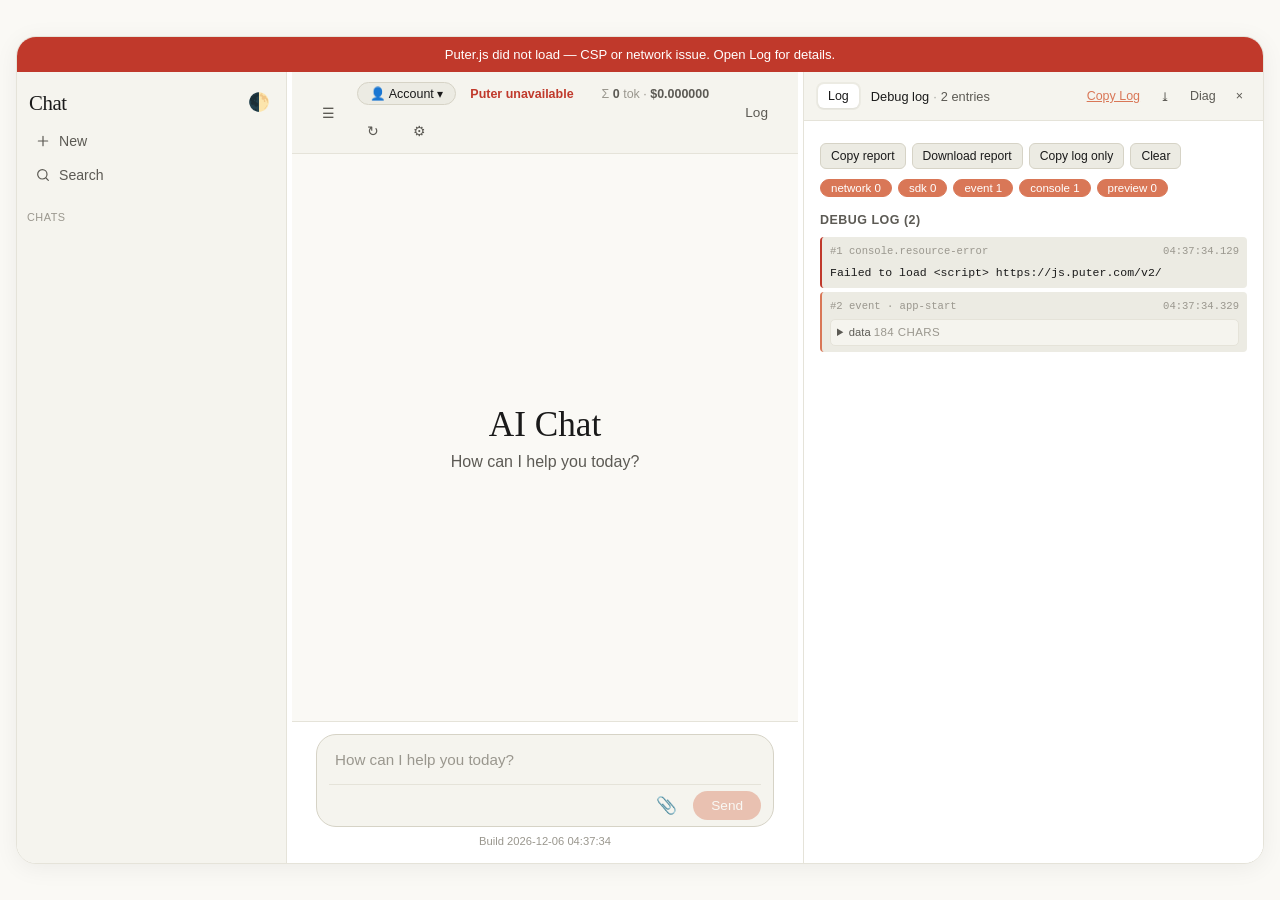
==== commit fe9e990e: "Update index.html" ====
--- a/index.html
+++ b/index.html
@@ -176,6 +176,30 @@
 .opt .opt-text small{font-size:.7rem;color:var(--text-muted);line-height:1.35}
 .opt select{background:var(--surface-1);color:var(--text-primary);border:1px solid var(--border-strong);border-radius:6px;padding:4px 6px;font-size:.78rem;max-width:230px}
 .opt-note{font-size:.76rem;color:var(--text-muted);margin:0 0 6px;line-height:1.45}
+
+.raw-text{margin:0;font-family:var(--font-mono);font-size:.8rem;line-height:1.55;white-space:pre-wrap;word-break:break-word;color:var(--text-primary)}
+.attach-btn{background:none;border:none;font-size:1.05rem;cursor:pointer;color:var(--text-secondary);padding:4px 8px;border-radius:6px}
+.attach-btn:hover{background:var(--surface-2);color:var(--text-primary)}
+.composer-box.dragover{border-color:var(--accent);box-shadow:0 0 0 3px rgba(217,119,87,.25)}
+.acct-wrap{position:relative}
+.acct-wrap>button{background:var(--surface-2);border:1px solid var(--border-strong);border-radius:20px;padding:3px 12px;font-size:.78rem;color:var(--text-primary);cursor:pointer}
+.acct-wrap>button:hover{background:var(--surface-3)}
+.acct-menu{position:absolute;top:calc(100% + 6px);left:0;width:340px;max-height:70vh;overflow:auto;background:var(--surface-0);border:1px solid var(--border-strong);border-radius:12px;box-shadow:0 8px 28px rgba(0,0,0,.18);z-index:40;padding:8px}
+.acct-menu[hidden]{display:none}
+.acct-item{padding:9px 10px;border-radius:8px;border:1px solid transparent;margin-bottom:4px;cursor:pointer}
+.acct-item:hover{background:var(--surface-1)}
+.acct-item.current{background:var(--surface-1);border-color:var(--border-strong);cursor:default}
+.acct-row{display:flex;justify-content:space-between;align-items:center;gap:8px;font-size:.84rem;color:var(--text-primary)}
+.acct-row .acct-x{background:none;border:none;color:var(--text-muted);cursor:pointer;font-size:1rem;line-height:1;padding:0 4px}
+.acct-row .acct-x:hover{color:var(--danger)}
+.acct-bar{height:5px;background:var(--surface-3);border-radius:3px;margin:6px 0 4px;overflow:hidden}
+.acct-bar i{display:block;height:100%;background:var(--accent)}
+.acct-bar i.low{background:var(--danger)}
+.acct-sub{font-size:.7rem;color:var(--text-muted);display:flex;justify-content:space-between;gap:8px;font-variant-numeric:tabular-nums}
+.acct-foot{display:flex;gap:6px;border-top:1px solid var(--border);padding-top:8px;margin-top:6px}
+.acct-foot button{flex:1;background:var(--surface-2);border:1px solid var(--border-strong);border-radius:6px;padding:5px 8px;font-size:.76rem;color:var(--text-primary);cursor:pointer}
+.acct-foot button:hover{background:var(--surface-3)}
+.acct-note{font-size:.68rem;color:var(--text-muted);padding:6px 4px 0;line-height:1.4}
 </style>
 </head>
 <body>
@@ -204,6 +228,10 @@
       <div class="top-bar">
         <button id="toggleSidebarBtn" title="Toggle History">☰</button>
         <div class="usage-bar" id="usageBar">
+          <div class="acct-wrap" id="acctWrap">
+            <button id="acctBtn" title="Switch account">👤 <span id="acctName">Account</span> ▾</button>
+            <div class="acct-menu" id="acctMenu" hidden></div>
+          </div>
           <span id="usageText">Usage loading…</span>
           <span id="modelUsage" title="Spend on the selected model this month. The allowance itself is one pool shared by all models."></span>
           <span id="totalUsage" title="Total tokens used across all chats">Σ <b>0</b> tok · <b>$0.000000</b></span>
@@ -230,7 +258,7 @@
               <select id="providerSelect" class="model-select"><option value="">Provider…</option></select>
               <select id="modelSelect" class="model-select"><option value="">Model…</option></select>
             </div>
-            <div class="chin-right"><button id="sendBtn" class="send-btn" disabled>Send</button></div>
+            <div class="chin-right"><input type="file" id="fileInput" multiple hidden /><button id="attachBtn" class="attach-btn" title="Attach text / code files (or drag &amp; drop)">📎</button><button id="sendBtn" class="send-btn" disabled>Send</button></div>
           </div>
         </div>
         <div id="streamingIndicator" class="streaming">Thinking…</div>
@@ -842,6 +870,7 @@
     this.availableTabs = [];
     this.lastQuota = null;
     this.accountInfo = null;
+    this.accounts = safeJSON('puter-accounts', {});
     this.settings = DebugLog.settings;
     this.logFilter = new Set(['network', 'sdk', 'event', 'console', 'preview']);
     this.openLog = new Set();
@@ -860,6 +889,7 @@
 
   async init() {
     this.bindEvents();
+    this.bindAcctEvents();
     this.loadHistory();
     this.loadTheme();
     this.setupTextarea();
@@ -914,7 +944,14 @@
     this.chatInput.addEventListener('keydown', e => {
       if (e.key === 'Enter' && !e.isComposing && (this.settings.enterToSend ? !e.shiftKey : (e.ctrlKey || e.metaKey))) { e.preventDefault(); this.handleSend(); }
     });
+    this.$('attachBtn').addEventListener('click', () => this.$('fileInput').click());
+    this.$('fileInput').addEventListener('change', e => { this.addFiles(e.target.files); e.target.value = ''; });
+    const box = document.querySelector('.composer-box');
+    ['dragenter','dragover'].forEach(ev => box.addEventListener(ev, e => { if (e.dataTransfer && Array.from(e.dataTransfer.types || []).includes('Files')) { e.preventDefault(); box.classList.add('dragover'); } }));
+    ['dragleave','drop'].forEach(ev => box.addEventListener(ev, () => box.classList.remove('dragover')));
+    box.addEventListener('drop', e => { if (e.dataTransfer?.files?.length) { e.preventDefault(); this.addFiles(e.dataTransfer.files); } });
     this.chatInput.addEventListener('paste', e => {
+      if (e.clipboardData?.files?.length) { e.preventDefault(); this.addFiles(e.clipboardData.files); return; }
       const text = e.clipboardData.getData('text');
       if (text.length > 500) { e.preventDefault(); this.addAttachment(text); }
     });
@@ -1005,13 +1042,13 @@
   }
 
   updateCopyLabel() {
-    const map = { preview: 'Copy', code: 'Copy', raw: 'Copy JSON', log: 'Copy Log', settings: 'Copy' };
+    const map = { preview: 'Copy', code: 'Copy', raw: 'Copy', log: 'Copy Log', settings: 'Copy' };
     this.copyBtn.textContent = map[this.activeTab] || 'Copy';
   }
 
   async copyCurrent() {
     let text = '';
-    if (this.activeTab === 'raw') text = JSON.stringify(this.currentRaw, null, 2);
+    if (this.activeTab === 'raw') text = this.rawText();
     else if (this.activeTab === 'log') text = this.formatLog();
     else if (this.activeTab === 'settings') text = this.settingsViewer.innerText;
     else if (this.activeTab === 'preview') text = (this.currentPanelState && this.currentPanelState.code) || '';
@@ -1250,10 +1287,21 @@
   loadTheme() { const s = localStorage.getItem('puter-theme'); if (s) document.documentElement.setAttribute('data-theme', s); }
   setupTextarea() { this.chatInput.style.height = 'auto'; }
 
-  addAttachment(text) {
+  async addFiles(fileList) {
+    const MAX = 1024 * 1024; // 1 MB per file
+    for (const f of Array.from(fileList || [])) {
+      try {
+        if (f.size > MAX) { this.showBanner(`${f.name}: too large (${(f.size/1048576).toFixed(1)} MB, max 1 MB).`); setTimeout(() => this.hideBanner(), 4000); continue; }
+        const text = await f.text();
+        if (text.slice(0, 4000).includes('\u0000')) { this.showBanner(`${f.name}: binary files aren't supported — attach text, code, CSV, JSON, Markdown etc.`); setTimeout(() => this.hideBanner(), 4500); continue; }
+        this.addAttachment(text, f.name);
+      } catch (e) { console.error(e); this.showBanner(`Could not read ${f.name}`); setTimeout(() => this.hideBanner(), 4000); }
+    }
+  }
+  addAttachment(text, name) {
     const id = Date.now() + Math.random();
     const kb = (text.length / 1024).toFixed(2);
-    this.attachments.push({ id, name: `pasted-${this.attachments.length + 1}.txt`, size: `${kb} KB`, text });
+    this.attachments.push({ id, name: name || `pasted-${this.attachments.length + 1}.txt`, size: `${kb} KB`, text });
     this.renderAttachments();
     this.updateSendState();
   }
@@ -1274,7 +1322,8 @@
     this.attachments.forEach(a => {
       const tile = document.createElement('div');
       tile.className = 'attachment-tile';
-      tile.innerHTML = `<div class="icon">TXT</div><div class="info"><div class="name">${esc(a.name)}</div><div class="size">${esc(a.size)}</div></div><button class="remove" title="Remove">×</button>`;
+      const ext = (a.name.split('.').pop() || 'txt').slice(0, 4).toUpperCase();
+      tile.innerHTML = `<div class="icon">${esc(ext)}</div><div class="info"><div class="name">${esc(a.name)}</div><div class="size">${esc(a.size)}</div></div><button class="remove" title="Remove">×</button>`;
       tile.querySelector('.remove').addEventListener('click', () => this.removeAttachment(a.id));
       this.attachmentsEl.appendChild(tile);
     });
@@ -1304,7 +1353,7 @@
     this.chatInput.disabled = false; this.updateSendState();
     try {
       this.setLoading('Loading account…');
-      try { this.accountInfo = await puter.auth.getUser(); } catch (_) {}
+      try { this.accountInfo = await puter.auth.getUser(); this.recordAccount(null); } catch (_) {}
       this.setLoading('Listing models…');
       await this.loadModels();
       this.setLoading('Checking quota…');
@@ -1366,6 +1415,122 @@
     }
   }
 
+
+  /* ---------- ACCOUNTS (switcher + per-account monthly usage) ----------
+   * Each account's auth token and last-known allowance are kept in this browser's localStorage so you can
+   * switch with one click. Usage for non-active accounts is the last snapshot (or press "Refresh all"). */
+  saveAccounts() { try { localStorage.setItem('puter-accounts', JSON.stringify(this.accounts)); } catch (_) {} }
+  currentUsername() { return this.accountInfo?.username || null; }
+
+  parseAllowance(usage) {
+    const info = usage?.allowanceInfo; if (!info) return null;
+    return { remaining: Number(info.remaining) || 0, allowance: Number(info.monthUsageAllowance) || 0, unit: info.unit || 'credits', resetAt: info.resetAt || usage.resetAt || usage.nextResetAt || null };
+  }
+
+  recordAccount(snap) {
+    const u = this.currentUsername(); if (!u) return;
+    let token = null; try { token = puter.authToken || null; } catch (_) {}
+    const old = this.accounts[u] || {};
+    this.accounts[u] = Object.assign({}, old, { username: u, token: token || old.token || null, stale: false },
+      snap ? Object.assign({}, snap, { updatedAt: Date.now() }) : {});
+    this.saveAccounts(); this.updateAcctButton();
+    if (!this.$('acctMenu').hidden) this.renderAcctMenu();
+  }
+
+  updateAcctButton() { this.$('acctName').textContent = this.currentUsername() || 'Account'; }
+
+  ago(ts) {
+    if (!ts) return 'never';
+    const m = Math.round((Date.now() - ts) / 60000);
+    if (m < 1) return 'just now'; if (m < 60) return m + 'm ago';
+    const h = Math.round(m / 60); return h < 24 ? h + 'h ago' : Math.round(h / 24) + 'd ago';
+  }
+
+  renderAcctMenu() {
+    const menu = this.$('acctMenu'); const cur = this.currentUsername();
+    const list = Object.values(this.accounts).sort((a, b) => (a.username === cur ? -1 : b.username === cur ? 1 : a.username.localeCompare(b.username)));
+    let h = '';
+    if (!list.length) h += '<div class="acct-note">No accounts saved yet — they are added automatically when you sign in.</div>';
+    list.forEach(a => {
+      const pct = a.allowance > 0 ? Math.max(0, Math.min(100, (a.allowance - a.remaining) / a.allowance * 100)) : 0;
+      const left = a.allowance > 0 ? 100 - pct : 0;
+      const rem = a.remaining != null ? `${Number(a.remaining).toFixed(2)} / ${Number(a.allowance).toFixed(2)} ${esc(a.unit || 'credits')}` : 'usage unknown';
+      const reset = this.formatReset(a.resetAt);
+      h += `<div class="acct-item ${a.username === cur ? 'current' : ''}" data-user="${esc(a.username)}">
+        <div class="acct-row"><span>${a.username === cur ? '● ' : ''}<b>${esc(a.username)}</b>${a.stale ? ' <span style="color:var(--danger)">· re-login needed</span>' : ''}</span>
+        ${a.username === cur ? '' : '<button class="acct-x" data-remove="' + esc(a.username) + '" title="Forget this account">×</button>'}</div>
+        <div class="acct-bar"><i class="${left < 10 ? 'low' : ''}" style="width:${left.toFixed(1)}%"></i></div>
+        <div class="acct-sub"><span>${rem}${a.allowance > 0 ? ' · ' + left.toFixed(1) + '% left' : ''}</span><span>${reset ? 'resets in ' + reset + ' · ' : ''}${this.ago(a.updatedAt)}</span></div></div>`;
+    });
+    h += `<div class="acct-foot"><button data-act="refreshAll">↻ Refresh all</button><button data-act="add">+ Add account</button></div>
+      <div class="acct-note">Tokens are stored in this browser only. "Add account" signs out first; if Puter signs you straight back into the same user, log out at puter.com in another tab and try again.</div>`;
+    menu.innerHTML = h;
+  }
+
+  bindAcctEvents() {
+    const btn = this.$('acctBtn'), menu = this.$('acctMenu');
+    btn.addEventListener('click', e => { e.stopPropagation(); menu.hidden = !menu.hidden; if (!menu.hidden) this.renderAcctMenu(); });
+    document.addEventListener('click', e => { if (!menu.hidden && !this.$('acctWrap').contains(e.target)) menu.hidden = true; });
+    menu.addEventListener('click', e => {
+      const rm = e.target.closest('[data-remove]');
+      if (rm) { e.stopPropagation(); delete this.accounts[rm.dataset.remove]; this.saveAccounts(); this.renderAcctMenu(); return; }
+      const act = e.target.closest('[data-act]');
+      if (act) { act.dataset.act === 'add' ? this.addAccount() : this.refreshAllAccounts(); return; }
+      const item = e.target.closest('.acct-item');
+      if (item && !item.classList.contains('current')) this.switchAccount(item.dataset.user);
+    });
+  }
+
+  async switchAccount(username) {
+    if (this.isProcessing) { this.showBanner('Wait for the current response to finish before switching.'); setTimeout(() => this.hideBanner(), 3000); return; }
+    const acc = this.accounts[username];
+    this.$('acctMenu').hidden = true;
+    if (!acc?.token || typeof puter.setAuthToken !== 'function') return this.addAccount();
+    try {
+      this.setLoading(`Switching to ${username}…`);
+      puter.setAuthToken(acc.token);
+      const u = await puter.auth.getUser();
+      if (!u || (u.username && u.username !== username)) throw new Error('token does not match account');
+      await this.afterSignIn();
+    } catch (e) {
+      console.error(e);
+      acc.stale = true; this.saveAccounts();
+      this.setLoading(null);
+      this.showBanner(`Saved session for ${username} no longer works — use "Add account" to sign in again.`);
+      setTimeout(() => this.hideBanner(), 5000);
+      try { if (this.currentUsername()) { const t = this.accounts[this.currentUsername()]?.token; if (t) puter.setAuthToken(t); } } catch (_) {}
+    }
+  }
+
+  async addAccount() {
+    if (this.isProcessing) return;
+    this.$('acctMenu').hidden = true;
+    try { await puter.auth.signOut(); } catch (_) {}
+    try { await puter.auth.signIn({ attempt_temp_user_creation: true }); await this.afterSignIn(); }
+    catch (e) { console.error(e); this.usageText.innerHTML = '<span class="err">Sign in failed</span>'; }
+  }
+
+  async refreshAllAccounts() {
+    if (this.isProcessing || typeof puter.setAuthToken !== 'function') return;
+    const cur = this.currentUsername();
+    let keep = null; try { keep = puter.authToken; } catch (_) {}
+    this.setLoading('Refreshing usage for all accounts…');
+    try {
+      for (const a of Object.values(this.accounts)) {
+        if (a.username === cur || !a.token) continue;
+        try {
+          puter.setAuthToken(a.token);
+          const snap = this.parseAllowance(await puter.auth.getMonthlyUsage());
+          if (snap) Object.assign(a, snap, { updatedAt: Date.now(), stale: false });
+        } catch (e) { a.stale = true; }
+      }
+    } finally {
+      try { if (keep) puter.setAuthToken(keep); } catch (_) {}
+      this.saveAccounts(); this.setLoading(null); this.renderAcctMenu();
+      await this.loadUsage();
+    }
+  }
+
   async loadUsage() {
     if (!this.puterReady()) { this.usageText.innerHTML = '<span class="err">Puter unavailable</span>'; return null; }
     try {
@@ -1383,6 +1548,7 @@
         (reset ? ` · resets in ${reset}` : '');
       this.usageText.title = 'Monthly allowance is one pool shared by all models';
       this.updateModelUsage();
+      this.recordAccount(this.parseAllowance(usage));
       return { remaining, allowance, pct };
     } catch (e) {
       this.usageText.innerHTML = '<span class="err">Usage error — see Log</span>';
@@ -1477,6 +1643,7 @@
     }
     const fullMsg = prefix + msg;
     if (!fullMsg.trim()) return;
+    const displayMsg = (this.attachments.length ? this.attachments.map(a => `📎 ${a.name} (${a.size})`).join('\n') + (msg ? '\n\n' : '') : '') + msg;
     this.attachments = []; this.renderAttachments();
 
     this.chatInput.value = ''; this.chatInput.style.height = 'auto';
@@ -1495,8 +1662,8 @@
     const history = chat.messages.map(m => ({ role: m.role === 'ai' ? 'assistant' : 'user', content: m.content }));
     history.push({ role: 'user', content: fullMsg });
 
-    this.addMessageToUI(fullMsg, 'user', 'You');
-    chat.messages.push({ role: 'user', content: fullMsg });
+    this.addMessageToUI(displayMsg, 'user', 'You');
+    chat.messages.push({ role: 'user', content: fullMsg, display: displayMsg });
     this.saveChats();
 
     const model = this.modelSelect.value;
@@ -1535,7 +1702,7 @@
       }
       this.saveChats();
       this.updateTotalUsage();
-      this.updateMsgMeta(aiEl, usageInfo, raw, model);
+      this.updateMsgMeta(aiEl, usageInfo, raw, model, full);
       DebugLog.event('response-complete', { model, chars: full.length, chunks: raw.length, reasoningChars: reasoningText.length, usage: usageInfo });
       if (stillViewing()) { this.showCodeInPanel(full, { open: this.settings.autoOpenPanel }); this.refreshCodeButton(); }
       this.renderNetworkLog();
@@ -1582,7 +1749,7 @@
     return out;
   }
 
-  updateMsgMeta(aiEl, usage, raw, model) {
+  updateMsgMeta(aiEl, usage, raw, model, content) {
     if (!aiEl) return;
     const n = normaliseUsage(usage);
     const meta = document.createElement('div');
@@ -1597,38 +1764,27 @@
     }
     meta.innerHTML = `<span>${esc(usageText)}</span><button type="button" class="view-raw-btn">View response</button>`;
     meta.querySelector('.view-raw-btn').addEventListener('click', () => {
-      this.currentRaw = { model, usage, chunks: raw };
+      this.currentRaw = { model, usage, chunks: raw, content };
       this.openTabs(['raw'], 'raw');
     });
     aiEl.appendChild(meta);
   }
 
+  rawText() {
+    const raw = this.currentRaw;
+    if (!raw) return '';
+    let text = '';
+    (raw.chunks || []).forEach(c => { if (c && typeof c.text === 'string') text += c.text; });
+    return text || raw.content || '';
+  }
+
   renderResponseViewer() {
-    const raw = this.currentRaw;
-    if (!raw) { this.rawViewer.textContent = 'No response selected.'; return; }
-    const chunks = raw.chunks || [];
-    let text = '', reasoning = '', usageChunk = null;
-    chunks.forEach(c => {
-      if (!c) return;
-      if (typeof c.text === 'string') text += c.text;
-      if (typeof c.reasoning === 'string') reasoning += c.reasoning;
-      else if (typeof c.thinking === 'string') reasoning += c.thinking;
-      if (c.type === 'usage' || c.usage) usageChunk = c;
-    });
-    const usage = raw.usage || usageChunk?.usage || null;
-    const n = normaliseUsage(usage);
-    let html = `<h4>Model</h4><div class="chunk">${esc(raw.model || 'unknown')}</div>`;
-    if (n) {
-      const usd = n.usd != null ? `$${n.usd.toFixed(7)}` : '—';
-      html += `<h4>Summary</h4><div class="chunk">${n.inTok}↑ / ${n.outTok}↓ · ${n.inTok + n.outTok} tok · ${usd}${n.credits != null ? ` · ${n.credits.toFixed(4)} credits` : ''}${n.cachedTok ? ` · ${n.cachedTok} cached` : ''}${n.thinkingTok ? ` · ${n.thinkingTok} thinking` : ''}${usageChunk?.finish_reason ? ` · finish: ${esc(usageChunk.finish_reason)}` : ''}</div>`;
-    }
-    if (reasoning) html += `<h4>Reasoning (assembled)</h4><div class="chunk">${esc(reasoning)}</div>`;
-    if (text) html += `<h4>Text (assembled)</h4><div class="chunk">${esc(text)}</div>`;
-    html += `<h4>Raw response (${chunks.length} chunks)</h4>`;
-    html += chunks.length
-      ? `<div class="chunk">${esc(JSON.stringify({ model: raw.model, usage, chunks }, null, 2))}</div>`
-      : `<div class="chunk">No chunks stored for this message (sent before chunks were saved).</div>`;
-    this.rawViewer.innerHTML = html;
+    const text = this.rawText();
+    this.rawViewer.innerHTML = '';
+    const pre = document.createElement('pre');
+    pre.className = 'raw-text';
+    pre.textContent = this.currentRaw ? (text || '(empty response)') : 'No response selected.';
+    this.rawViewer.appendChild(pre);
   }
 
   renderNetworkLog() { this.renderLogViewer(); }   // kept for existing call sites
@@ -1954,9 +2110,9 @@
     this.chatMessages.innerHTML = '';
     chat.messages.forEach(m => {
       const label = m.role === 'user' ? 'You' : (m.model || 'AI');
-      const el = this.addMessageToUI(m.content, m.role === 'user' ? 'user' : 'ai', label);
+      const el = this.addMessageToUI(m.display || m.content, m.role === 'user' ? 'user' : 'ai', label);
       if (m.role === 'ai' && m.reasoning) this.insertReasoningBlock(el, m.reasoning);
-      if (m.role === 'ai' && m.usage) this.updateMsgMeta(el, m.usage, m.chunks || [], m.model || 'AI');
+      if (m.role === 'ai' && m.usage) this.updateMsgMeta(el, m.usage, m.chunks || [], m.model || 'AI', m.content);
     });
     const lastAI = [...chat.messages].reverse().find(m => m.role === 'ai');
     if (lastAI && this.extractCode(lastAI.content)) this.showCodeInPanel(lastAI.content);
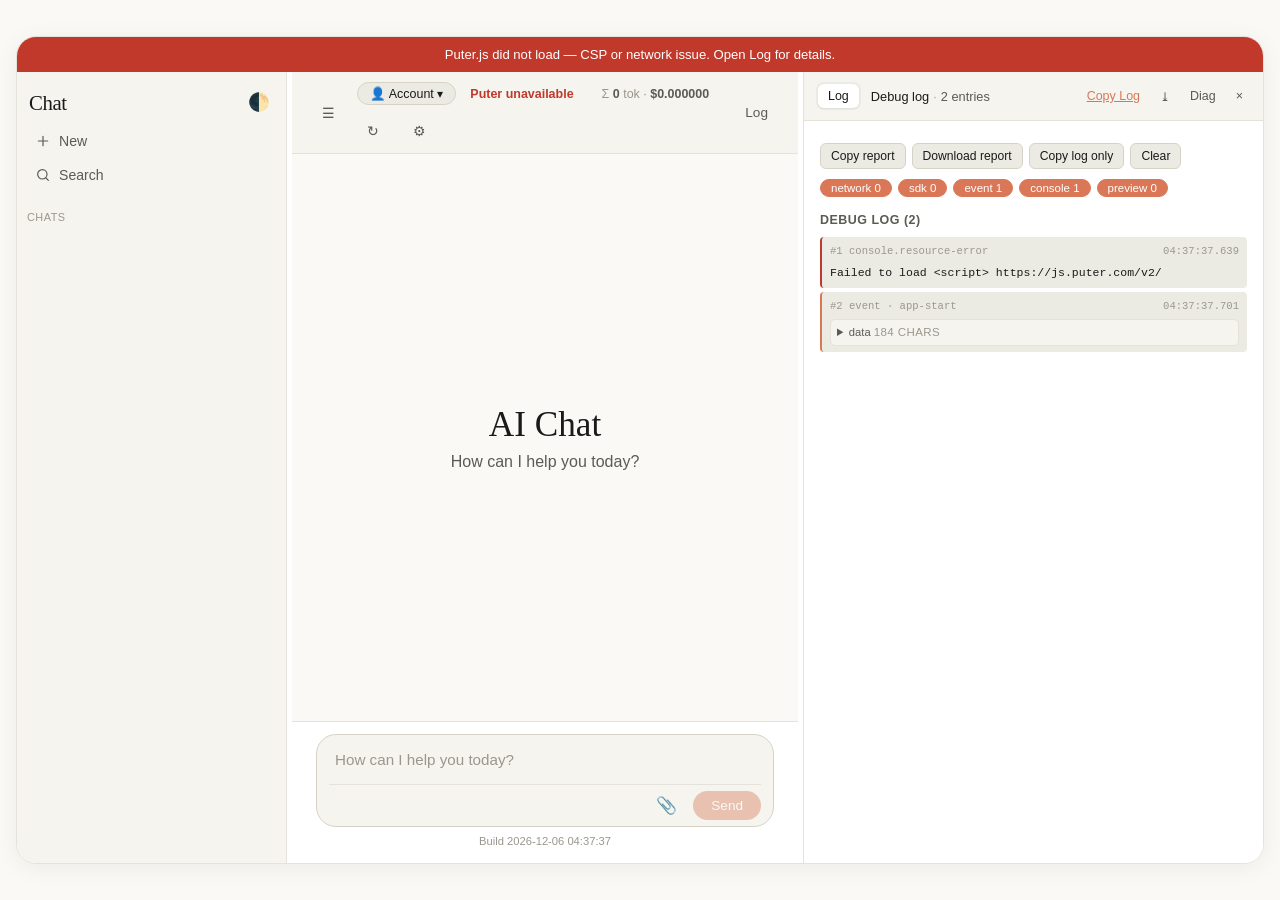
==== commit 10844370: "Update index.html" ====
--- a/index.html
+++ b/index.html
@@ -200,6 +200,24 @@
 .acct-foot button{flex:1;background:var(--surface-2);border:1px solid var(--border-strong);border-radius:6px;padding:5px 8px;font-size:.76rem;color:var(--text-primary);cursor:pointer}
 .acct-foot button:hover{background:var(--surface-3)}
 .acct-note{font-size:.68rem;color:var(--text-muted);padding:6px 4px 0;line-height:1.4}
+
+.search-backdrop{display:none;position:fixed;inset:0;background:rgba(0,0,0,.45);z-index:60;align-items:flex-start;justify-content:center;padding-top:9vh}
+.search-backdrop.open{display:flex}
+.search-modal{width:min(680px,94vw);max-height:78vh;background:var(--surface-0);border:1px solid var(--border-strong);border-radius:14px;box-shadow:0 16px 48px rgba(0,0,0,.28);display:flex;flex-direction:column;overflow:hidden}
+.search-head{display:flex;align-items:center;gap:10px;padding:12px 16px;border-bottom:1px solid var(--border)}
+.search-head svg{width:16px;height:16px;flex-shrink:0;stroke:var(--text-muted);fill:none;stroke-width:1.8;stroke-linecap:round}
+.search-head input{flex:1;background:transparent;border:none;outline:none;font-size:.95rem;color:var(--text-primary);font-family:var(--font-ui)}
+.search-head button{background:none;border:none;color:var(--text-muted);cursor:pointer;font-size:1.1rem;padding:2px 8px;border-radius:6px}
+.search-head button:hover{background:var(--surface-2);color:var(--text-primary)}
+.search-results{overflow-y:auto;padding:8px}
+.search-item{padding:9px 12px;border-radius:8px;cursor:pointer}
+.search-item.sel,.search-item:hover{background:var(--surface-2)}
+.search-item .st{display:flex;justify-content:space-between;gap:10px;font-size:.84rem;color:var(--text-primary);font-weight:500}
+.search-item .st span:first-child{white-space:nowrap;overflow:hidden;text-overflow:ellipsis}
+.search-item .st .tm{font-size:.7rem;color:var(--text-muted);font-weight:400;flex-shrink:0;font-variant-numeric:tabular-nums}
+.search-item .sn{font-size:.78rem;color:var(--text-secondary);margin-top:3px;line-height:1.45;white-space:pre-wrap;word-break:break-word;display:-webkit-box;-webkit-line-clamp:3;-webkit-box-orient:vertical;overflow:hidden}
+.search-item mark{background:rgba(217,119,87,.28);color:inherit;border-radius:2px;padding:0 1px}
+.search-empty{padding:28px;text-align:center;color:var(--text-muted);font-size:.85rem}
 </style>
 </head>
 <body>
@@ -286,6 +304,17 @@
         <div class="side-tab" id="tab-settings" hidden><div class="settings-viewer" id="settingsViewer"></div></div>
       </div>
     </aside>
+  </div>
+</div>
+
+<div class="search-backdrop" id="searchOverlay">
+  <div class="search-modal" role="dialog" aria-label="Search chats">
+    <div class="search-head">
+      <svg viewBox="0 0 24 24"><circle cx="11" cy="11" r="7"/><path d="m20 20-3.5-3.5"/></svg>
+      <input id="searchInput" type="search" placeholder="Search chat content..." autocomplete="off" />
+      <button id="searchClose" title="Close (Esc)">×</button>
+    </div>
+    <div class="search-results" id="searchResults"></div>
   </div>
 </div>
 
@@ -989,10 +1018,61 @@
 
   // Search was wired up but never implemented: filter the history list.
   focusSearch() {
-    this.sidebar.classList.remove('hidden');
-    const q = prompt('Search chats:');
-    if (q === null) return;
-    this.loadHistory(q.trim().toLowerCase());
+    const ov = this.$('searchOverlay'), inp = this.$('searchInput');
+    if (!this._searchBound) {
+      this._searchBound = true;
+      inp.addEventListener('input', () => this.renderSearch());
+      inp.addEventListener('keydown', e => {
+        const items = [...this.$('searchResults').querySelectorAll('.search-item')];
+        if (e.key === 'Escape') { this.closeSearch(); }
+        else if (e.key === 'ArrowDown' || e.key === 'ArrowUp') {
+          e.preventDefault(); if (!items.length) return;
+          this._searchSel = (this._searchSel + (e.key === 'ArrowDown' ? 1 : -1) + items.length) % items.length;
+          items.forEach((el, i) => el.classList.toggle('sel', i === this._searchSel));
+          items[this._searchSel].scrollIntoView({ block: 'nearest' });
+        } else if (e.key === 'Enter') { e.preventDefault(); items[this._searchSel]?.click(); }
+      });
+      this.$('searchClose').addEventListener('click', () => this.closeSearch());
+      ov.addEventListener('mousedown', e => { if (e.target === ov) this.closeSearch(); });
+    }
+    ov.classList.add('open');
+    inp.value = '';
+    this.renderSearch();
+    inp.focus();
+  }
+  closeSearch() { this.$('searchOverlay').classList.remove('open'); }
+
+  renderSearch() {
+    const q = this.$('searchInput').value.trim();
+    const ql = q.toLowerCase();
+    const box = this.$('searchResults');
+    const hits = [];
+    const fmt = id => { const d = new Date(Number(id)); if (isNaN(d)) return ''; const pad = n => String(n).padStart(2, '0'); return d.toDateString() === new Date().toDateString() ? `${pad(d.getHours())}:${pad(d.getMinutes())}` : `${d.getFullYear()}-${pad(d.getMonth()+1)}-${pad(d.getDate())}`; };
+    const mark = (text, at, len) => {
+      const start = Math.max(0, at - 50), end = Math.min(text.length, at + len + 90);
+      return (start > 0 ? '…' : '') + esc(text.slice(start, at)) + '<mark>' + esc(text.slice(at, at + len)) + '</mark>' + esc(text.slice(at + len, end)) + (end < text.length ? '…' : '');
+    };
+    Object.entries(this.chats).sort((a, b) => Number(b[0]) - Number(a[0])).forEach(([id, chat]) => {
+      const title = chat.title || 'Untitled';
+      if (!ql) {
+        const m = chat.messages[0]; const t = m ? (m.display || m.content || '') : '';
+        hits.push({ id, title, time: fmt(id), html: esc(t.slice(0, 160)) });
+        return;
+      }
+      const ti = title.toLowerCase().indexOf(ql);
+      if (ti >= 0) hits.push({ id, title, time: fmt(id), html: mark(title, ti, ql.length) });
+      let n = 0;
+      for (const m of chat.messages) {
+        if (n >= 3) break;
+        const t = (m.role === 'user' ? (m.display || m.content) : m.content) || '';
+        const i = t.toLowerCase().indexOf(ql);
+        if (i >= 0) { hits.push({ id, title, time: fmt(id), html: mark(t, i, ql.length) }); n++; }
+      }
+    });
+    this._searchSel = 0;
+    if (!hits.length) { box.innerHTML = `<div class="search-empty">${ql ? 'No results' : 'No chats yet'}</div>`; return; }
+    box.innerHTML = hits.slice(0, 80).map((h, i) => `<div class="search-item ${i === 0 ? 'sel' : ''}" data-id="${esc(h.id)}"><div class="st"><span>${esc(h.title)}</span><span class="tm">${esc(h.time)}</span></div><div class="sn">${h.html}</div></div>`).join('');
+    box.querySelectorAll('.search-item').forEach(el => el.addEventListener('click', () => { this.loadChat(el.dataset.id); this.closeSearch(); }));
   }
 
   updateSendState() {
@@ -1694,7 +1774,7 @@
           if (follow) this.chatMessages.scrollTop = this.chatMessages.scrollHeight;
         }
       }
-      chat.messages.push({ role: 'ai', content: full, usage: usageInfo, model, reasoning: reasoningText, chunks: raw.slice(0, 3000) });
+      chat.messages.push({ role: 'ai', content: full, usage: usageInfo, model, reasoning: reasoningText, chunks: raw.slice(0, 20000) });
       const norm = normaliseUsage(usageInfo);
       if (norm) {
         chat.totalTokens = (chat.totalTokens || 0) + norm.inTok + norm.outTok;
@@ -1773,9 +1853,9 @@
   rawText() {
     const raw = this.currentRaw;
     if (!raw) return '';
-    let text = '';
-    (raw.chunks || []).forEach(c => { if (c && typeof c.text === 'string') text += c.text; });
-    return text || raw.content || '';
+    const chunks = raw.chunks || [];
+    if (!chunks.length) return '';
+    return chunks.map(c => { try { return JSON.stringify(c); } catch (_) { return String(c); } }).join('\n');
   }
 
   renderResponseViewer() {
@@ -1783,7 +1863,7 @@
     this.rawViewer.innerHTML = '';
     const pre = document.createElement('pre');
     pre.className = 'raw-text';
-    pre.textContent = this.currentRaw ? (text || '(empty response)') : 'No response selected.';
+    pre.textContent = this.currentRaw ? (text || 'No raw chunks stored for this message (sent before chunks were saved).') : 'No response selected.';
     this.rawViewer.appendChild(pre);
   }
 
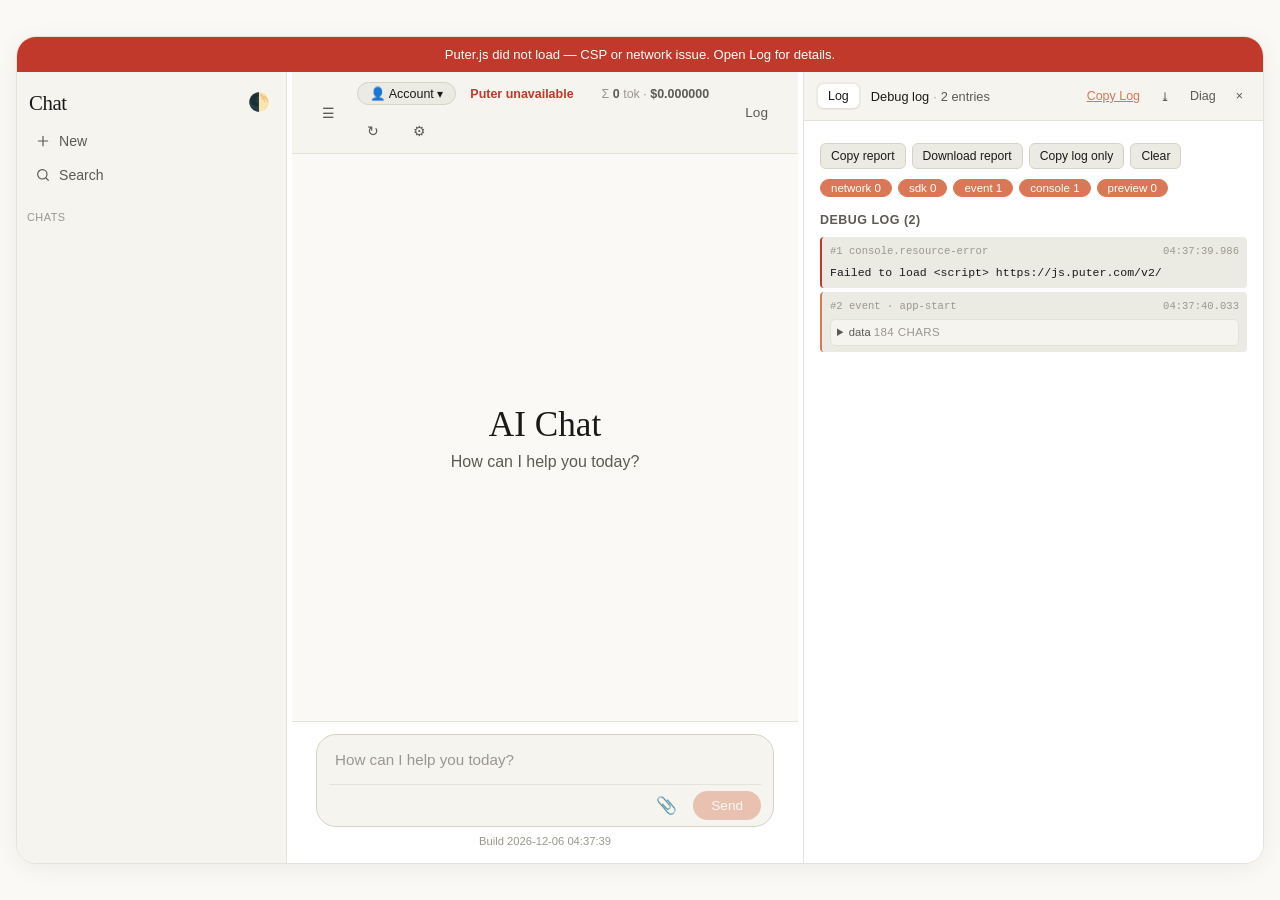
==== commit d3807ddf: "Update index.html" ====
--- a/index.html
+++ b/index.html
@@ -999,7 +999,7 @@
       const models = this.modelsByProvider[p] || [];
       models.forEach(m => {
         const o = document.createElement('option');
-        o.value = m.id; o.textContent = m.name || m.id;
+        o.value = m.id; o.textContent = (this.badModels()[m.id] ? '⚠ ' : '') + (m.name || m.id);
         this.modelSelect.appendChild(o);
       });
       if (models.length) this.modelSelect.value = models[0].id;
@@ -1128,7 +1128,7 @@
 
   async copyCurrent() {
     let text = '';
-    if (this.activeTab === 'raw') text = this.rawText();
+    if (this.activeTab === 'raw') text = this.currentRawView();
     else if (this.activeTab === 'log') text = this.formatLog();
     else if (this.activeTab === 'settings') text = this.settingsViewer.innerText;
     else if (this.activeTab === 'preview') text = (this.currentPanelState && this.currentPanelState.code) || '';
@@ -1794,7 +1794,13 @@
       const last = chat.messages[chat.messages.length - 1];
       if (last && last.role === 'user') chat.messages.pop();
       this.saveChats();
-      const text = err?.message || err?.error?.message || (typeof err === 'string' ? err : JSON.stringify(err));
+      let text = err?.message || err?.error?.message || (typeof err === 'string' ? err : JSON.stringify(err));
+      const e2 = (err && typeof err === 'object' && Array.isArray(err.attempts)) ? err : (err?.error && Array.isArray(err.error.attempts) ? err.error : null);
+      if (e2) {
+        const lines = e2.attempts.map(a => `• ${a.provider || '?'} / ${a.model || '?'} — ${a.status || ''} ${a.error || ''}`.trim());
+        text = `${e2.message || e2.error || 'Request failed'}${e2.code ? ' (' + e2.code + ')' : ''}\n${lines.join('\n')}\n\nThis model can't be used right now on Puter's side — pick a different model.`;
+        this.markBadModel(model);
+      }
       if (stillViewing()) this.addMessageToUI(`Error: ${text}`, 'ai', 'error');
     } finally {
       this.streamingEl.classList.remove('active');
@@ -1858,12 +1864,56 @@
     return chunks.map(c => { try { return JSON.stringify(c); } catch (_) { return String(c); } }).join('\n');
   }
 
+  badModels() { return safeJSON('puter-bad-models', {}); }
+  markBadModel(id) {
+    if (!id) return;
+    const b = this.badModels(); b[id] = Date.now();
+    try { localStorage.setItem('puter-bad-models', JSON.stringify(b)); } catch (_) {}
+    [...this.modelSelect.options].forEach(o => { if (o.value === id && !o.textContent.startsWith('⚠')) o.textContent = '⚠ ' + o.textContent; });
+  }
+
+  prettyText() {
+    const raw = this.currentRaw;
+    if (!raw) return '';
+    const chunks = raw.chunks || [];
+    if (!chunks.length) return '';
+    let reasoning = '', text = '', usage = null, extra = [];
+    chunks.forEach(c => {
+      if (!c) return;
+      if (c.type === 'usage' || c.usage) { usage = c; return; }
+      if (typeof c.text === 'string') text += c.text;
+      else if (typeof c.reasoning === 'string') reasoning += c.reasoning;
+      else if (typeof c.thinking === 'string') reasoning += c.thinking;
+      else extra.push(c);
+    });
+    const out = [];
+    out.push('// model\n' + (raw.model || 'unknown'));
+    if (usage) out.push('// usage\n' + JSON.stringify(usage, null, 2));
+    if (reasoning) out.push('// reasoning\n' + reasoning);
+    out.push('// text\n' + (text || raw.content || ''));
+    if (extra.length) out.push('// other chunks\n' + JSON.stringify(extra, null, 2));
+    return out.join('\n\n');
+  }
+
+  currentRawView() { return this.rawMode === 'pretty' ? this.prettyText() : this.rawText(); }
+
   renderResponseViewer() {
-    const text = this.rawText();
+    if (!this.rawMode) this.rawMode = 'raw';
     this.rawViewer.innerHTML = '';
+    const bar = document.createElement('div');
+    bar.className = 'segmented';
+    bar.style.marginBottom = '10px';
+    [['raw', 'Raw'], ['pretty', 'Pretty print']].forEach(([k, label]) => {
+      const b = document.createElement('button');
+      b.textContent = label;
+      if (this.rawMode === k) b.classList.add('active');
+      b.addEventListener('click', () => { this.rawMode = k; this.renderResponseViewer(); });
+      bar.appendChild(b);
+    });
+    this.rawViewer.appendChild(bar);
     const pre = document.createElement('pre');
     pre.className = 'raw-text';
-    pre.textContent = this.currentRaw ? (text || 'No raw chunks stored for this message (sent before chunks were saved).') : 'No response selected.';
+    pre.textContent = this.currentRaw ? (this.currentRawView() || 'No raw chunks stored for this message (sent before chunks were saved).') : 'No response selected.';
     this.rawViewer.appendChild(pre);
   }
 
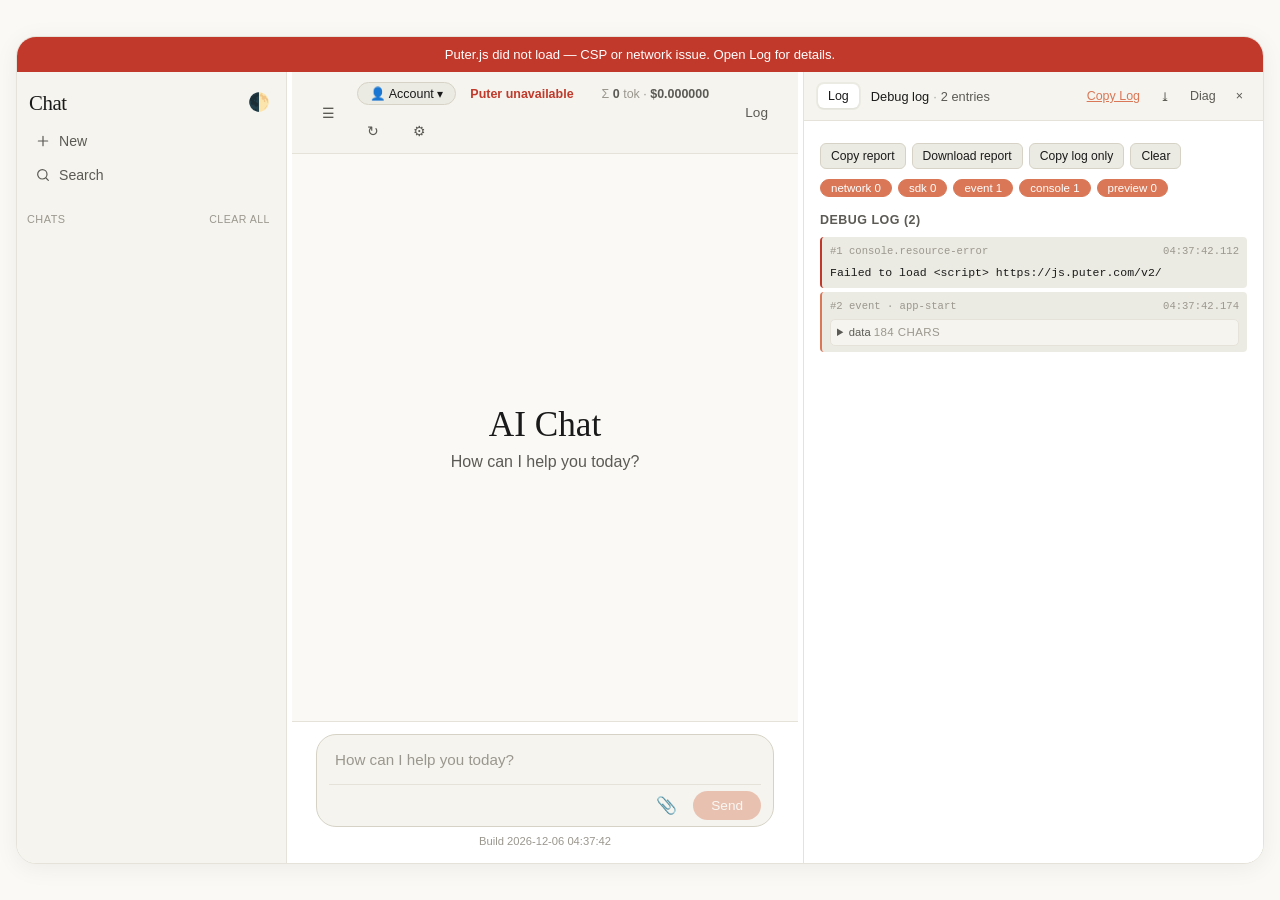
==== commit 2b862f57: "Update index.html" ====
--- a/index.html
+++ b/index.html
@@ -218,6 +218,14 @@
 .search-item .sn{font-size:.78rem;color:var(--text-secondary);margin-top:3px;line-height:1.45;white-space:pre-wrap;word-break:break-word;display:-webkit-box;-webkit-line-clamp:3;-webkit-box-orient:vertical;overflow:hidden}
 .search-item mark{background:rgba(217,119,87,.28);color:inherit;border-radius:2px;padding:0 1px}
 .search-empty{padding:28px;text-align:center;color:var(--text-muted);font-size:.85rem}
+
+.hist-clear{background:none;border:none;font-size:.66rem;text-transform:uppercase;letter-spacing:.5px;color:var(--text-muted);cursor:pointer;padding:2px 6px;border-radius:4px}
+.hist-clear:hover,.hist-clear.armed{color:#fff;background:var(--danger)}
+.history-item{position:relative;padding-right:30px}
+.hist-del{position:absolute;right:6px;top:8px;background:none;border:none;color:var(--text-muted);cursor:pointer;font-size:.9rem;line-height:1;padding:2px 6px;border-radius:4px;opacity:0;transition:opacity .15s}
+.history-item:hover .hist-del,.hist-del.armed{opacity:1}
+.hist-del:hover{color:var(--danger)}
+.hist-del.armed{background:var(--danger);color:#fff;font-size:.68rem}
 </style>
 </head>
 <body>
@@ -237,7 +245,7 @@
           <span>Search</span><span class="shortcut">Ctrl+K</span>
         </button>
       </div>
-      <div class="history-section-label">Chats</div>
+      <div class="history-section-label" style="display:flex;justify-content:space-between;align-items:center">Chats <button id="clearHistoryBtn" class="hist-clear" title="Delete all chats">Clear all</button></div>
       <div class="history-list" id="historyList"></div>
     </aside>
     <div class="resizer" id="leftResizer" title="Drag to resize sidebar"></div>
@@ -959,6 +967,17 @@
     });
 
     this.$('newChatRow').addEventListener('click', () => this.newChat());
+    const clr = this.$('clearHistoryBtn');
+    clr.addEventListener('click', () => {
+      if (!Object.keys(this.chats).length) return;
+      if (!clr.classList.contains('armed')) {
+        clr.classList.add('armed'); clr.textContent = 'Sure?';
+        setTimeout(() => { clr.classList.remove('armed'); clr.textContent = 'Clear all'; }, 3000);
+        return;
+      }
+      clr.classList.remove('armed'); clr.textContent = 'Clear all';
+      this.clearAllChats();
+    });
     this.$('searchRow').addEventListener('click', () => this.focusSearch());
 
     this.copyBtn.addEventListener('click', () => this.copyCurrent());
@@ -1089,6 +1108,17 @@
   renderTabs() {
     this.tabStrip.innerHTML = '';
     this.availableTabs.forEach(t => {
+      if (t === 'raw') {
+        if (!this.rawMode) this.rawMode = 'raw';
+        [['raw', 'Raw'], ['pretty', 'Pretty print']].forEach(([k, label]) => {
+          const rb = document.createElement('button');
+          rb.dataset.tab = 'raw'; rb.dataset.mode = k; rb.textContent = label;
+          if (this.activeTab === 'raw' && this.rawMode === k) rb.classList.add('active');
+          rb.addEventListener('click', () => { this.rawMode = k; this.switchTab('raw'); });
+          this.tabStrip.appendChild(rb);
+        });
+        return;
+      }
       const b = document.createElement('button');
       b.dataset.tab = t;
       b.textContent = t === 'raw' ? 'Response' : (t.charAt(0).toUpperCase() + t.slice(1));
@@ -1111,7 +1141,7 @@
 
   updateSideTitle() {
     if (this.activeTab === 'raw' && this.currentRaw) {
-      this.sideTitle.innerHTML = `<b>Response</b><span class="sep">·</span>${esc(this.currentRaw.model || '')}`;
+      this.sideTitle.innerHTML = `<b>${esc(this.currentRaw.model || 'Response')}</b>`;
     } else if (this.activeTab === 'log') {
       this.sideTitle.innerHTML = `<b>Debug log</b><span class="sep">·</span>${DebugLog.entries.length} entries`;
     } else if (this.activeTab === 'settings') {
@@ -1900,17 +1930,6 @@
   renderResponseViewer() {
     if (!this.rawMode) this.rawMode = 'raw';
     this.rawViewer.innerHTML = '';
-    const bar = document.createElement('div');
-    bar.className = 'segmented';
-    bar.style.marginBottom = '10px';
-    [['raw', 'Raw'], ['pretty', 'Pretty print']].forEach(([k, label]) => {
-      const b = document.createElement('button');
-      b.textContent = label;
-      if (this.rawMode === k) b.classList.add('active');
-      b.addEventListener('click', () => { this.rawMode = k; this.renderResponseViewer(); });
-      bar.appendChild(b);
-    });
-    this.rawViewer.appendChild(bar);
     const pre = document.createElement('pre');
     pre.className = 'raw-text';
     pre.textContent = this.currentRaw ? (this.currentRawView() || 'No raw chunks stored for this message (sent before chunks were saved).') : 'No response selected.';
@@ -2230,8 +2249,35 @@
       const cost = (chat.totalCost || 0).toFixed(6);
       item.innerHTML = `${esc(chat.title || 'Untitled')}<div class="history-meta">${toks} tok · $${cost}</div>`;
       item.addEventListener('click', () => this.loadChat(id));
+      const del = document.createElement('button');
+      del.className = 'hist-del'; del.title = 'Delete chat'; del.textContent = '×';
+      del.addEventListener('click', e => {
+        e.stopPropagation();
+        if (!del.classList.contains('armed')) {
+          del.classList.add('armed'); del.textContent = 'Delete?';
+          setTimeout(() => { if (del.isConnected) { del.classList.remove('armed'); del.textContent = '×'; } }, 3000);
+          return;
+        }
+        this.deleteChat(id);
+      });
+      item.appendChild(del);
       this.historyList.appendChild(item);
     });
+  }
+
+  deleteChat(id) {
+    delete this.chats[id];
+    const wasCurrent = this.currentChatId === id;
+    this.saveChats();
+    this.updateTotalUsage();
+    if (wasCurrent) this.newChat();
+  }
+
+  clearAllChats() {
+    this.chats = {};
+    this.saveChats();
+    this.updateTotalUsage();
+    this.newChat();
   }
 
   loadChat(id) {
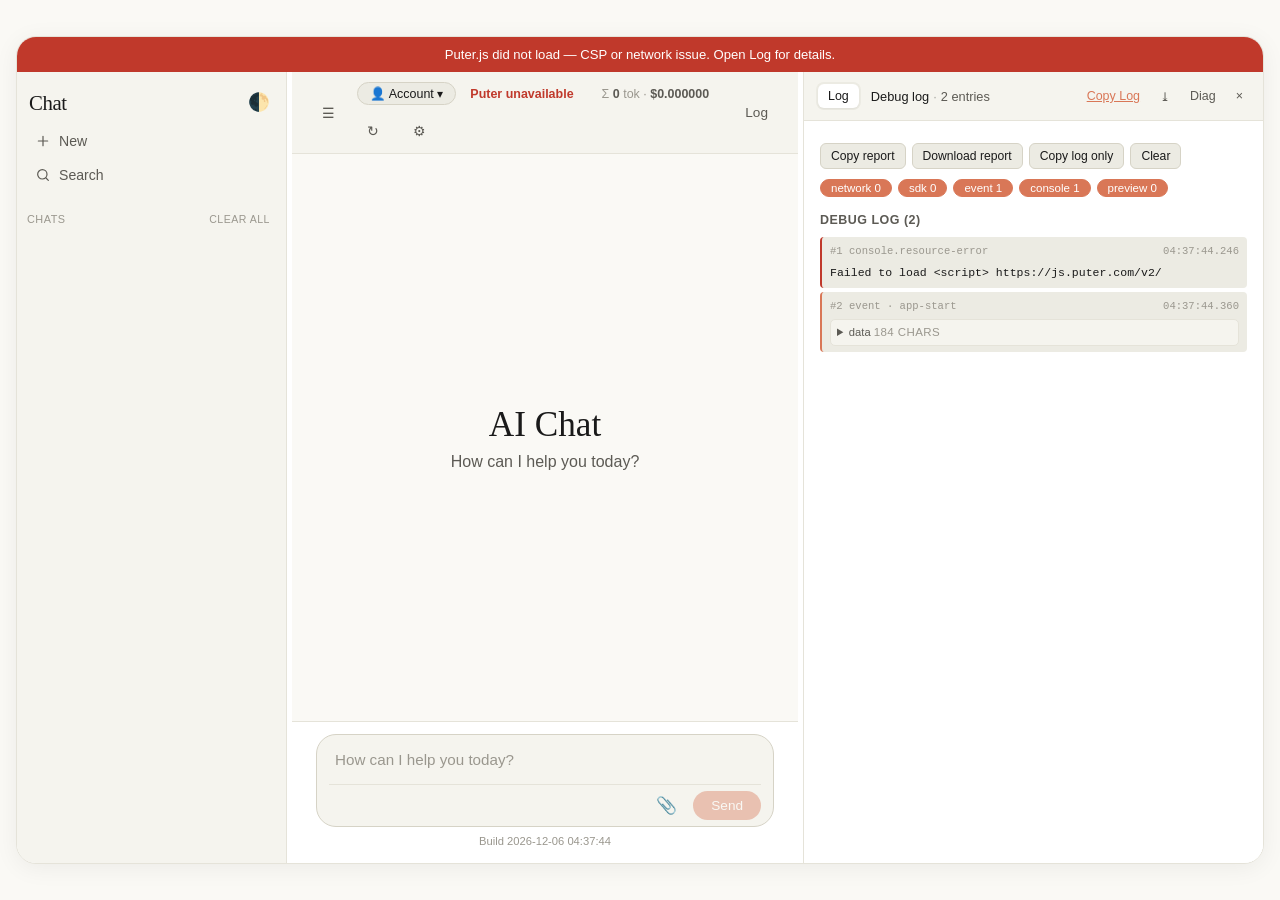
==== commit bb663300: "Update index.html" ====
--- a/index.html
+++ b/index.html
@@ -175,7 +175,12 @@
 .opt .opt-text{flex:1;display:flex;flex-direction:column;gap:1px}
 .opt .opt-text small{font-size:.7rem;color:var(--text-muted);line-height:1.35}
 .opt select{background:var(--surface-1);color:var(--text-primary);border:1px solid var(--border-strong);border-radius:6px;padding:4px 6px;font-size:.78rem;max-width:230px}
-.opt-note{font-size:.76rem;color:var(--text-muted);margin:0 0 6px;line-height:1.45}
+ .opt-note{font-size:.76rem;color:var(--text-muted);margin:0 0 6px;line-height:1.45}
+.settings-tabs{display:flex;gap:5px;flex-wrap:wrap;position:sticky;top:-16px;z-index:2;padding:4px 0 10px;margin:-4px 0 10px;background:var(--surface-0);border-bottom:1px solid var(--border)}
+.settings-tabs button{border:1px solid var(--border-strong);background:var(--surface-1);color:var(--text-secondary);border-radius:7px;padding:5px 9px;font-size:.74rem;cursor:pointer}
+.settings-tabs button.active{background:var(--accent);border-color:var(--accent);color:#fff}
+.model-price{font-size:.75rem;color:var(--text-secondary);margin:4px 0 8px;padding:7px 9px;background:var(--surface-2);border-radius:6px}
+.settings-intro{font-size:.78rem;color:var(--text-muted);line-height:1.5;margin:0 0 10px}
 
 .raw-text{margin:0;font-family:var(--font-mono);font-size:.8rem;line-height:1.55;white-space:pre-wrap;word-break:break-word;color:var(--text-primary)}
 .attach-btn{background:none;border:none;font-size:1.05rem;cursor:pointer;color:var(--text-secondary);padding:4px 8px;border-radius:6px}
@@ -1312,7 +1317,11 @@
     });
     [this.$('settingsModalBody'), this.settingsViewer].forEach(c => {
       c.addEventListener('change', ev => { const el = ev.target.closest('[data-setting]'); if (el) this.onSettingChange(el); });
-      c.addEventListener('click', ev => { const b = ev.target.closest('[data-action]'); if (b) this.onAction(b.dataset.action, b); });
+      c.addEventListener('click', ev => {
+        const tab = ev.target.closest('[data-settings-tab]');
+        if (tab) { this.settingsTab = tab.dataset.settingsTab; this.refreshSettingsUI(); return; }
+        const b = ev.target.closest('[data-action]'); if (b) this.onAction(b.dataset.action, b);
+      });
     });
     DebugLog.event('app-start', { userAgent: navigator.userAgent, viewport: `${innerWidth}x${innerHeight}`, puterLoaded: this.puterReady() });
   }
@@ -1382,6 +1391,8 @@
     const flash = (txt) => { const o = btn.textContent; btn.textContent = txt; setTimeout(() => { btn.textContent = o; }, 1500); };
     if (action === 'copy-report') await this.copyReport(btn);
     else if (action === 'download-report') this.downloadReport();
+    else if (action === 'refresh-models') { await this.loadModels(); this.refreshSettingsUI(); }
+    else if (action === 'refresh-usage') { await this.loadUsage(); this.refreshSettingsUI(); }
     else if (action === 'copy-log') {
       try { await navigator.clipboard.writeText(this.formatLog()); flash('Copied!'); } catch (_) { flash('Failed'); }
     } else if (action === 'clear-log') { DebugLog.clear(); this.renderLogViewer(); this.refreshSettingsUI(); }
@@ -2010,61 +2021,125 @@
     return `<label class="opt${dis ? ' off' : ''}">${text}<select data-setting="${it.key}"${dis}>${opts}</select></label>`;
   }
 
+  modelPriceHTML(m) {
+    if (!m || typeof m !== 'object') {
+      return '<div class="model-price">Pricing information unavailable.</div>';
+    }
+
+    // Puter currently exposes per-token rates as `costs` + `costs_currency`.
+    // The older `cost` shape is also accepted for compatibility with other SDK versions.
+    const c = (m.costs && typeof m.costs === 'object') ? m.costs
+      : ((m.cost && typeof m.cost === 'object') ? m.cost : null);
+    const tokens = Number(c?.tokens);
+    const currency = String(m.costs_currency || c?.currency || '').toLowerCase();
+    const divisor = currency === 'usd-cents' ? 100 : (currency === 'usd' ? 1 : null);
+
+    if (c && Number.isFinite(tokens) && tokens > 0 && divisor !== null) {
+      const inputKey = m.input_cost_key || 'prompt_tokens';
+      const outputKey = m.output_cost_key || 'completion_tokens';
+      const inputRaw = c[inputKey];
+      const outputRaw = c[outputKey];
+      const hasInput = inputRaw !== undefined && inputRaw !== null && Number.isFinite(Number(inputRaw));
+      const hasOutput = outputRaw !== undefined && outputRaw !== null && Number.isFinite(Number(outputRaw));
+      const scale = 1000000 / tokens / divisor;
+      const fmt = v => '$' + (Number(v) * scale).toFixed(4);
+      const input = hasInput ? fmt(inputRaw) : 'Not listed';
+      const output = hasOutput ? fmt(outputRaw) : 'Not listed';
+      if (hasInput || hasOutput) {
+        const example = hasInput && hasOutput
+          ? '$' + ((2000 * Number(inputRaw) + 1000 * Number(outputRaw)) / tokens / divisor).toFixed(6)
+          : 'Unavailable (one or more rates are not listed)';
+        return `<div class="model-price">Input: <b>${input}</b> / 1M tokens · Output: <b>${output}</b> / 1M tokens<br>Example: 2,000 input + 1,000 output tokens ≈ <b>${example}</b><small>Source: Puter costs (${esc(currency)}). A zero rate is shown as $0.0000; a missing rate is not assumed to be free.</small></div>`;
+      }
+    }
+
+    // Some models publish only catalogPricing, which can contain multiple tiers
+    // and/or omit one side (input or output). Preserve the catalogue's stated unit.
+    const tiers = Array.isArray(m.catalogPricing) ? m.catalogPricing : [];
+    const entries = [];
+    tiers.forEach(tier => {
+      (Array.isArray(tier?.prices) ? tier.prices : []).forEach(price => {
+        if (price && price.amount !== undefined && price.amount !== null && Number.isFinite(Number(price.amount))) {
+          entries.push(`${esc(price.name || price.type || 'Price')}: <b>${esc(String(price.amount))}</b> ${esc(price.unit || '')}`);
+        }
+      });
+    });
+    if (entries.length) {
+      return `<div class="model-price">${entries.join('<br>')}<small>Source: Puter catalogPricing${currency ? ` (${esc(currency)})` : ''}. Amounts are shown as supplied by the catalogue; tiers are not combined into a single estimate.</small></div>`;
+    }
+
+    return '<div class="model-price">Pricing not supplied for this model in the Puter catalogue.</div>';
+  }
+
   settingsHTML() {
     const S = this.settings;
     const a = this.accountInfo;
     const q = this.lastQuota?.allowanceInfo;
-    let html = '';
-    SETTINGS_SCHEMA.forEach(g => {
+    const tab = this.settingsTab || 'general';
+    const tabs = [['general','General'],['models','AI models'],['usage','Usage & accounts'],['debug','Debugging'],['diagnostics','Diagnostics']];
+    let html = `<div class="settings-tabs" role="tablist">${tabs.map(([id,label]) => `<button type="button" role="tab" aria-selected="${tab === id}" data-settings-tab="${id}" class="${tab === id ? 'active' : ''}">${label}</button>`).join('')}</div>`;
+
+    const renderGroup = g => {
       html += `<h4>${esc(g.group)}</h4>`;
       if (g.note) html += `<div class="opt-note">${esc(g.note)}</div>`;
       g.items.forEach(it => { html += this.optionHTML(it); });
-      if (g.actions) {
-        html += `<div class="opt-actions"><button data-action="copy-report">Copy debug report</button><button data-action="download-report">Download report</button><button data-action="open-log">Open log</button><button data-action="clear-log">Clear log (${DebugLog.entries.length})</button></div>`;
-      }
-    });
-    html += `<div class="opt-actions"><button data-action="reset-settings">Reset settings to defaults</button></div>`;
-
-    if (S.showAccount) {
-      html += `<h4>Account</h4>`;
-      if (a) {
-        html += `<div class="row"><span class="k">User</span> <span class="v">${esc(a.username || a.email || a.uuid || '(unknown)')}</span></div>`;
-        html += `<div class="row"><span class="k">UUID</span> <span class="v">${esc(a.uuid || '')}</span></div>`;
-      } else html += `<div class="row">Not available</div>`;
-    }
-    if (S.showQuota) {
-      html += `<h4>Quota</h4>`;
-      if (q) {
-        html += `<div class="row">Remaining: <b>${num(q.remaining)}</b> ${esc(q.unit || '')}</div>`;
-        html += `<div class="row">Allowance: <b>${num(q.monthUsageAllowance)}</b> ${esc(q.unit || '')}</div>`;
-      } else html += `<div class="row">Not available</div>`;
-    }
-    if (S.showUsage) {
-      html += `<h4>Usage this month (allowance is shared by all models)</h4>`;
-      const rows = this.usageByModel();
-      if (rows.length) rows.forEach(r => { html += `<div class="row"><span class="v">${esc(r.name)}</span> — <b>${r.cost.toFixed(3)}</b> cr · ${r.count} calls</div>`; });
-      else html += `<div class="row">Not available</div>`;
-    }
-    if (S.showRawUsage && this.lastQuota) html += `<details><summary>Raw usage JSON</summary><pre>${esc(JSON.stringify(this.lastQuota, null, 2))}</pre></details>`;
-    if (S.showModels) {
-      html += `<h4>All models (${this.allModels.length})</h4>`;
+      if (g.actions) html += `<div class="opt-actions"><button data-action="copy-report">Copy debug report</button><button data-action="download-report">Download report</button><button data-action="open-log">Open log</button><button data-action="clear-log">Clear log (${DebugLog.entries.length})</button></div>`;
+    };
+
+    if (tab === 'general') {
+      SETTINGS_SCHEMA.filter(g => g.group === 'Behaviour').forEach(renderGroup);
+    } else if (tab === 'models') {
+      html += `<h4>AI model pricing</h4><p class="settings-intro">Rates are read live from <code>puter.ai.listModels()</code>. Values are converted to USD per million tokens where the catalogue provides a recognised currency. The example assumes 2,000 input and 1,000 output tokens; your actual charge depends on real token usage, caching and the selected model variant.</p>`;
+      html += `<div class="opt-actions"><button data-action="refresh-models">Refresh model list</button></div>`;
+      if (!this.allModels.length) html += '<div class="row">No model catalogue loaded yet. Sign in / wait for Puter.js, then refresh.</div>';
       this.allModels.forEach(m => {
         const id = typeof m === 'string' ? m : (m.id || m.name);
+        if (!id) return;
         const provider = m.provider || inferProvider(id);
         const ctx = m.context || m.maxInputTokens || '?';
         const maxTok = m.max_tokens || '?';
-        const prices = m.costs ? JSON.stringify(m.costs) : '—';
-        html += `<details>
-        <summary>${esc(id)} · <span class="k">${esc(providerLabel(provider))}</span></summary>
-        <div class="row"><span class="k">ID</span> <span class="v">${esc(id)}</span></div>
-        <div class="row"><span class="k">Provider</span> <span class="v">${esc(provider)}</span></div>
-        <div class="row"><span class="k">Context</span> <span class="v">${esc(ctx)}</span></div>
-        <div class="row"><span class="k">Max output</span> <span class="v">${esc(maxTok)}</span></div>
-        <div class="row"><span class="k">Prices</span> <span class="v">${esc(prices)}</span></div>
-        <details><summary>Raw model JSON</summary><pre>${esc(JSON.stringify(m, null, 2))}</pre></details>
-      </details>`;
+        html += `<details><summary>${esc(id)} · <span class="k">${esc(providerLabel(provider))}</span></summary>
+          <div class="row"><span class="k">Provider</span> <span class="v">${esc(provider)}</span></div>
+          <div class="row"><span class="k">Context</span> <span class="v">${esc(ctx)}</span></div>
+          <div class="row"><span class="k">Max output</span> <span class="v">${esc(maxTok)}</span></div>
+          ${this.modelPriceHTML(m)}
+          <details><summary>Raw model JSON</summary><pre>${esc(JSON.stringify(m, null, 2))}</pre></details>
+        </details>`;
       });
-    }
+      html += '<p class="settings-intro">A missing input or output rate is shown separately and is not assumed to be free. Zero rates are displayed as $0.0000. Some models publish tiered catalogPricing rather than a single rate. Prices can change.</p>';
+    } else if (tab === 'usage') {
+      if (S.showAccount) {
+        html += '<h4>Account</h4>';
+        if (a) {
+          html += `<div class="row"><span class="k">User</span> <span class="v">${esc(a.username || a.email || a.uuid || '(unknown)')}</span></div>`;
+          html += `<div class="row"><span class="k">UUID</span> <span class="v">${esc(a.uuid || '')}</span></div>`;
+        } else html += '<div class="row">Not available</div>';
+      }
+      if (S.showQuota) {
+        html += '<h4>Quota</h4>';
+        if (q) {
+          html += `<div class="row">Remaining: <b>${num(q.remaining)}</b> ${esc(q.unit || '')}</div>`;
+          html += `<div class="row">Allowance: <b>${num(q.monthUsageAllowance)}</b> ${esc(q.unit || '')}</div>`;
+        } else html += '<div class="row">Not available</div>';
+      }
+      if (S.showUsage) {
+        html += '<h4>Usage this month (allowance is shared by all models)</h4>';
+        const rows = this.usageByModel();
+        if (rows.length) rows.forEach(r => { html += `<div class="row"><span class="v">${esc(r.name)}</span> — <b>${r.cost.toFixed(3)}</b> cr · ${r.count} calls</div>`; });
+        else html += '<div class="row">Not available</div>';
+      }
+      if (S.showRawUsage && this.lastQuota) html += `<details><summary>Raw usage JSON</summary><pre>${esc(JSON.stringify(this.lastQuota, null, 2))}</pre></details>`;
+      html += '<div class="opt-actions"><button data-action="refresh-usage">Refresh usage / quota</button></div>';
+      SETTINGS_SCHEMA.filter(g => g.group === 'Show on this page').forEach(renderGroup);
+    } else if (tab === 'debug') {
+      SETTINGS_SCHEMA.filter(g => g.group === 'Debug logging').forEach(renderGroup);
+    } else if (tab === 'diagnostics') {
+      SETTINGS_SCHEMA.filter(g => g.group === 'Debug report (Diag button / Copy report)').forEach(renderGroup);
+      html += `<h4>Model catalogue diagnostics</h4><div class="row">Models loaded: <b>${this.allModels.length}</b></div><div class="row">Last quota snapshot: <b>${this.lastQuota ? 'available' : 'not available'}</b></div>`;
+      html += `<div class="opt-actions"><button data-action="copy-report">Copy debug report</button><button data-action="download-report">Download report</button><button data-action="open-log">Open log</button></div>`;
+    }
+    if (tab === 'general') html += '<p class="settings-intro">Model selection is in the chat composer. Pricing and usage details are in the other settings tabs.</p>';
+    html += `<div class="opt-actions"><button data-action="reset-settings">Reset settings to defaults</button></div>`;
     return html;
   }
 
